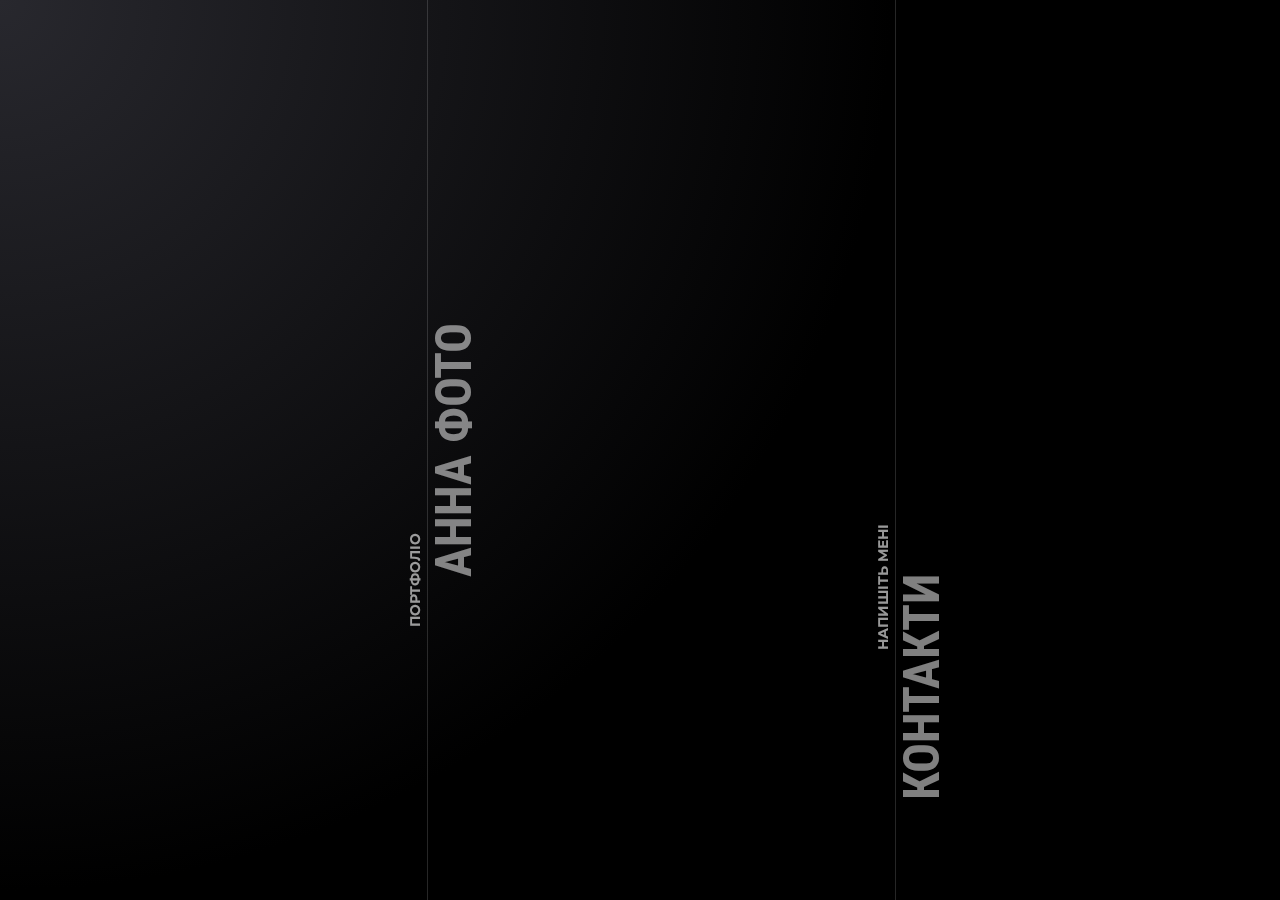
==== index.html @ f344e577 "update name v.1.1" ====
<!DOCTYPE html>
<html lang="ru">
<head>
    <meta charset="UTF-8">
    <meta name="viewport" content="width=device-width, initial-scale=1.0, maximum-scale=1">
    <meta http-equiv="X-UA-Compatible" content="ie=edge">
    <title>Анна фото | Головна</title>

    <!-- CSS -->
    <link href="https://fonts.googleapis.com/css?family=Montserrat%3A500%2C700%7CRoboto+Condensed:700%7CRoboto%3A700&display=swap" rel="stylesheet">
	<link type="text/css" rel="stylesheet" href="css/line-awesome.css">
	<link type="text/css" rel="stylesheet" href="css/style.css">
	<link type="text/css" rel="stylesheet" href="css/responsive.css">

	<!-- Icon -->
	<link rel="icon" href="img/favicon.png" sizes="32x32" />
</head>
<body class="ashade-home-template has-spotlight ashade-smooth-scroll">
    <!-- Header -->
	<header id="ashade-header">
        <div class="ashade-header-inner">
            <div class="ashade-logo-block">
                <a href="index.html" class="ashade-logo is-retina">
                	<img src="img/logo.png" alt="Ashade Logo" width="128" height="110">
                </a>
            </div>
            <div class="ashade-nav-block">
                <nav class="ashade-nav">
                    <ul class="main-menu">
                        <li class="menu-item-has-children">
                            <a href="index.html">Головна</a>
                        </li>
						<li class="menu-item-has-children">
                            <a href="works.html">Портфоліо</a>
                            <!-- <ul class="sub-menu">
                                <li class="menu-item-has-children">
                                    <a href="#">Ribbon</a>
                                    <ul class="sub-menu">
                                        <li><a href="works-ribbon-large.html">Ribbon Large</a></li>
                                        <li><a href="works-ribbon-medium.html">Ribbon Medium</a></li>
                                        <li><a href="works-ribbon-vertical.html">Ribbon Vertical</a></li>
                                    </ul>
                                </li>
                                <li class="menu-item-has-children">
                                    <a href="#">Slider</a>
                                    <ul class="sub-menu">
                                        <li><a href="works-slider-parallax.html">Parallax Slider</a></li>
                                        <li><a href="works-slider-simple.html">Simple Slider</a></li>
                                        <li><a href="works-slider-fade.html">Fade Slider</a></li>
                                    </ul>
                                </li>
                                <li class="menu-item-has-children">
                                    <a href="#">Grid</a>
                                    <ul class="sub-menu">
                                        <li><a href="works-grid-2columns.html">2 Columns</a></li>
                                        <li><a href="works-grid-3columns.html">3 Columns</a></li>
                                        <li><a href="works-grid-4columns.html">4 Columns</a></li>
                                    </ul>
                                </li>
                                <li class="menu-item-has-children">
                                    <a href="#">Masonry</a>
                                    <ul class="sub-menu">
                                        <li><a href="works-masonry-2columns.html">2 Columns</a></li>
                                        <li><a href="works-masonry-3columns.html">3 Columns</a></li>
                                        <li><a href="works-masonry-4columns.html">4 Columns</a></li>
                                    </ul>
                                </li>
                                <li class="menu-item-has-children">
                                    <a href="#">Adjusted</a>
                                    <ul class="sub-menu">
                                        <li><a href="works-adjusted-2columns.html">2 Columns</a></li>
                                        <li><a href="works-adjusted-3columns.html">3 Columns</a></li>
                                        <li><a href="works-adjusted-4columns.html">4 Columns</a></li>
                                    </ul>
                                </li>
                            </ul> -->
                        </li>
						<li class="menu-item-has-children">
                            <a href="#">Печать</a>
                            <!-- <ul class="sub-menu">
                                <li class="menu-item-has-children">
                                    <a href="#">Grid</a>
                                    <ul class="sub-menu">
                                        <li><a href="gallery-grid-2columns.html">2 Columns</a></li>
                                        <li><a href="gallery-grid-3columns.html">3 Columns</a></li>
                                        <li><a href="gallery-grid-4columns.html">4 Columns</a></li>
                                    </ul>
                                </li>
                                <li class="menu-item-has-children">
                                    <a href="#">Masonry</a>
                                    <ul class="sub-menu">
                                        <li><a href="gallery-masonry-2columns.html">2 Columns</a></li>
                                        <li><a href="gallery-masonry-3columns.html">3 Columns</a></li>
                                        <li><a href="gallery-masonry-4columns.html">4 Columns</a></li>
                                    </ul>
                                </li>
                                <li class="menu-item-has-children">
                                    <a href="#">Adjusted</a>
                                    <ul class="sub-menu">
                                        <li><a href="gallery-adjusted-2columns.html">2 Columns</a></li>
                                        <li><a href="gallery-adjusted-3columns.html">3 Columns</a></li>
                                        <li><a href="gallery-adjusted-4columns.html">4 Columns</a></li>
                                    </ul>
                                </li>
                                <li class="menu-item-has-children">
                                    <a href="#">Ribbon</a>
                                    <ul class="sub-menu">
                                        <li><a href="gallery-ribbon-large.html">Ribbon Large</a></li>
                                        <li><a href="gallery-ribbon-medium.html">Ribbon Medium</a></li>
                                        <li><a href="gallery-ribbon-vertical.html">Ribbon Vertical</a></li>
                                    </ul>
                                </li>
                                <li class="menu-item-has-children">
                                    <a href="#">Slider</a>
                                    <ul class="sub-menu">
                                        <li><a href="gallery-slider-parallax.html">Parallax Slider</a></li>
                                        <li><a href="gallery-slider-simple.html">Simple Slider</a></li>
                                        <li><a href="gallery-slider-fade.html">Fade Slider</a></li>
                                    </ul>
                                </li>
                                <li><a href="gallery-justified.html">Justified</a></li>
                                <li><a href="gallery-bricks-1x2.html">Bricks 1x2</a></li>
                                <li><a href="gallery-bricks-2x3.html">Bricks 2x3</a></li>
                            </ul> -->
                        </li>
                        <li class="menu-item-has-children">
                            <a href="about.html">Про мене</a>
                        </li>
                        <li><a href="contacts.html">Контакти</a></li>
                        <li>
							<a href="#" class="ashade-aside-toggler">
								<span class="ashade-aside-toggler__icon01"></span>
								<span class="ashade-aside-toggler__icon02"></span>
								<span class="ashade-aside-toggler__icon03"></span>
							</a>
                        </li>
                    </ul>
                </nav>
            </div>
        </div>
    </header>
    
    <!-- Home Background -->
	<div class="ashade-home-background ashade-page-background is-slider">
		<div class="ashade-kenburns-slider" id="ashade-kenburns01" data-delay="4000" data-zoom="1.2" data-transition="2000">
			<div class="ashade-kenburns-slide" data-src="img/kenburns/01.jpg"></div>
			<div class="ashade-kenburns-slide" data-src="img/kenburns/02.jpg"></div>
			<div class="ashade-kenburns-slide" data-src="img/kenburns/03.jpg"></div>
			<div class="ashade-kenburns-slide" data-src="img/kenburns/04.jpg"></div>
			<div class="ashade-kenburns-slide" data-src="img/kenburns/05.jpg"></div>
			<div class="ashade-kenburns-slide" data-src="img/kenburns/06.jpg"></div>
		</div><!-- .ashade-kenburns-slider -->
	</div>
	
	<!-- Home Links and Titles -->
	<div class="ashade-home-link--works ashade-home-link-wrap">
		<div class="ashade-home-link is-link">
			<span>портфоліо</span>
			<span>Анна Фото</span>
		</div>
	</div><!-- .ashade-home-link-wrap -->
	<div class="ashade-home-link--contacts ashade-home-link-wrap">
		<div class="ashade-home-link is-link">
			<span>Напишіть мені</span>
			<span>Контакти</span>
		</div>
	</div><!-- .ashade-home-link-wrap -->
   
   <!-- Home Title and Back Button -->
    <div class="ashade-page-title-wrap is-inactive ">
        <h1 class="ashade-page-title">&nbsp;</h1>
    </div><!-- .ashade-page-title-wrap -->
    
    <div class="ashade-home-return ashade-back-wrap is-inactive">
        <div class="ashade-back is-home-return">
            <span>Повернутися</span>
            <span>Закрити</span>
        </div>
    </div><!-- .ashade-to-top-wrap -->
    
    <!-- Home Contacts Block -->
    <div id="ashade-home-contacts">
		<div class="ashade-row">
			<div class="ashade-col col-12">
				<p class="ashade-intro">Приємно познайомитися, друже! Мене звати Аня. Якщо у вас є якісь запитання, пропозиції або ви просто хочете забронювати фотосесію, сміливо скористайтеся контактною формою нижче. Давайте разом зробимо щось чудове!</p>
			</div>
		</div><!-- .ashade-row -->
		<div class="ashade-row">
			<div class="ashade-col col-4">
				<div class="ashade-contact-details">
					<h4 class="ashade-contact-details__title">
						<span>Мої контакти</span>
						Напишіть мені
					</h4>
					<ul class="ashade-contact-details__list">
						<!-- <li>
							<i class="ashade-contact-icon la la-map-marker"></i>
							1250 Welton St, Denver, CO 80204
						</li> -->
						<li>
							<i class="ashade-contact-icon la la-phone"></i>
							<a href="tel:+380990357916">+38 (099) 035 - 79 - 16</a>
						</li>
						<li>
							<i class="ashade-contact-icon la la-envelope"></i>
							<a href="mailto:a.shade@example.com">anna@example.com</a>
						</li>
						<li class="ashade-contact-socials">
							<i class="ashade-contact-icon la la-share-alt"></i>
							<a href="facebook.com" target="_blank">Fb</a>
							<a href="vk.com" target="_blank">Vk</a>
							<a href="instagram.com" target="_blank">In</a>
							<a href="500px.com" target="_blank">Px</a>
						</li>
					</ul>
				</div><!-- .ashade-contact-details -->
			</div>
			<div class="ashade-col col-8">
				<form action="mail.html" method="post" class="ashade-contact-form">
					<div class="ashade-row ashade-small-gap">
						<div class="ashade-col col-4">
							<input type="text" id="name" name="name" placeholder="Ваше Ім'я" required>
						</div>
						<div class="ashade-col col-4">
							<input type="email" id="email" name="email" placeholder="Email" required>
						</div>
						<div class="ashade-col col-4">
							<input type="tel" id="phone" name="phone" placeholder="Телефон" required>
						</div>
					</div>
					<textarea name="message" id="message" placeholder="Ваше повідомлення" required></textarea>
					<div class="ashade-contact-form__footer">
						<div class="ashade-contact-form__response"></div>
						<div class="ashade-contact-form__submit">
							<input type="submit" value="Відіслати">
						</div>
					</div>
				</form>
			</div>
		</div>
    </div><!-- #ashade-home-contacts -->
    
    <!-- Home Works Block -->
    <div id="ashade-home-works">
    	<div class="ashade-row">
    		<div class="ashade-col col-12">
	    		<p class="ashade-intro">Фотографія - це моя пристрасть. Через об'єктив світ виглядає інакше, і я хотіла б показати вам цю різницю. Ви можете бачити це в моїх альбомах, які тут представлені.</p>
				<div class="ashade-albums-grid ashade-grid ashade-grid-3cols is-masonry">
					<div class="ashade-album-item ashade-grid-item">
						<div class="ashade-album-item__image">
							<img src="img/albums/masonry/album01.jpg" alt="My Special Day">
						</div>
						<h5>
							<span>Весільні фото</span>
							Наш день
						</h5>
						<a href="gallery.html" class="ashade-album-item__link"></a>
					</div><!-- .ashade-album-item -->
					<div class="ashade-album-item ashade-grid-item">
						<div class="ashade-album-item__image">
							<img src="img/albums/masonry/album03.jpg" alt="Together Forever">
						</div>
						<h5>
							<span>Love Story</span>
							Together Forever
						</h5>
						<a href="gallery.html" class="ashade-album-item__link"></a>
					</div><!-- .ashade-album-item -->
					<div class="ashade-album-item ashade-grid-item">
						<div class="ashade-album-item__image">
							<img src="img/albums/masonry/album05.jpg" alt="Sunset Nature">
						</div>
						<h5>
							<span>Природа</span>
							Захід сонця
						</h5>
						<a href="gallery.html" class="ashade-album-item__link"></a>
					</div><!-- .ashade-album-item -->
					<div class="ashade-album-item ashade-grid-item">
						<div class="ashade-album-item__image">
							<img src="img/albums/masonry/album04.jpg" alt="Girl on Farm">
						</div>
						<h5>
							<span>Персональна фотосесія</span>
							Girl on Farm
						</h5>
						<a href="gallery.html" class="ashade-album-item__link"></a>
					</div><!-- .ashade-album-item -->
					<div class="ashade-album-item ashade-grid-item">
						<div class="ashade-album-item__image">
							<img src="img/albums/masonry/album06.jpg" alt="City Tour">
						</div>
						<h5>
							<span>Подорожі</span>
							City Tour
						</h5>
						<a href="gallery.html" class="ashade-album-item__link"></a>
					</div><!-- .ashade-album-item -->
					
					
					<div class="ashade-album-item ashade-grid-item">
						<div class="ashade-album-item__image">
							<img src="img/albums/masonry/album10.jpg" alt="True Love">
						</div>
						<h5>
							<span>Love Story</span>
							True Love
						</h5>
						<a href="gallery.html" class="ashade-album-item__link"></a>
					</div><!-- .ashade-album-item -->
					
				</div><!-- .ashade-albums-grid -->
			</div><!-- .ashade-col -->
		</div><!-- .ashade-row -->
    </div><!-- #ashade-home-works -->
    
    <!-- Footer -->
	<footer id="ashade-footer">
		<div class="ashade-footer-inner">
			<div class="ashade-footer__socials">
				<ul class="ashade-socials">
					<li><a href="#">Fb</a></li>
					<li><a href="#">Vk</a></li>
					<li><a href="#">In</a></li>
					<li><a href="#">Yt</a></li>
				</ul>
			</div>
			<div class="ashade-footer__copyright">
				Copyright &copy; 2020. All Rights Reserved.
			</div>
		</div>
	</footer>

    <!-- Aside Bar -->
    <aside id="ashade-aside">
       	<a href="#" class="ashade-aside-close">Закрити</a>
        <div class="ashade-aside-inner">
        	<div class="ashade-aside-content">
				<div class="ashade-widget ashade-widget--about">
					<div class="ashade-widget--about__head">
						<img src="img/general/owner-avatar.jpg" alt="Andrew Shade">
						<h5>
                            
							<span>Анна</span>                            
                            <span>Богдановська</span>
                            Фотограф
						</h5>
					</div>
					<p>Приємно познайомитися, Друже! Мене звуть Анна Богдановська Фотографія - це моя пристрасть. Через об'єктив світ виглядає інакше, і я хотіла б показати вам цю різницю</p>
					<p class="align-right">
						<a href="about.html" class="ashade-learn-more">Більше</a>
					</p>
				</div><!-- .ashade-widget -->
       			
				<div class="ashade-widget ashade-widget--contacts">
					<h5 class="ashade-widget-title">
						Мої контакти						
					</h5>
					<ul class="ashade-contact-details__list">
						<li>
							<i class="ashade-contact-icon la la-phone"></i>
							<a href="tel:+380990357916">+38 (099) 035 - 79 - 16</a>
						</li>
						<li>
							<i class="ashade-contact-icon la la-envelope"></i>
							<a href="mailto:anna@example.com">anna@example.com</a>
						</li>
						<li class="ashade-contact-socials">
							<i class="ashade-contact-icon la la-share-alt"></i>
							<a href="facebook.com" target="_blank">Fb</a>
							<a href="vk.com" target="_blank">Vk</a>
							<a href="instagram.com" target="_blank">In</a>
							<a href="500px.com" target="_blank">Px</a>
						</li>
					</ul>
					<p class="align-right">
						<a href="contacts.html" class="ashade-learn-more">Зв'язатися</a>
					</p>
				</div><!-- .ashade-widget -->
       			
        	</div><!-- .ashade-aside-content -->
        </div><!-- .ashade-aside-inner -->
    </aside>

    <!-- UI Elements -->
    <div class="ashade-home-block-overlay"></div>
    <div class="ashade-menu-overlay"></div>
    <div class="ashade-aside-overlay"></div>
    <div class="ashade-cursor is-inactive">
    	<span class="ashade-cursor-circle"></span>
    	<span class="ashade-cursor-slider"></span>
    	<span class="ashade-cursor-close ashade-cursor-label">Закрити</span>
    	<span class="ashade-cursor-zoom ashade-cursor-label">Zoom</span>
    </div>

    <!-- SCRIPTS -->
    <script src="js/jquery.min.js"></script>
    <script src="js/gsap.min.js"></script>
    <script src="js/masonry.min.js"></script>
    <script src="js/core.js"></script>
</body>
</html>
---- css/line-awesome.css ----
/*!
 
 */

 @font-face {
    font-family: "LineAwesome";
    src: url("../fonts/line-awesome.eot?v=1.1.");
    src: url("../fonts/line-awesome.eot??v=1.1.#iefix") format("embedded-opentype"),
         url("../fonts/line-awesome.woff2?v=1.1.") format("woff2"),
         url("../fonts/line-awesome.woff?v=1.1.") format("woff"),
         url("../fonts/line-awesome.ttf?v=1.1.") format("truetype"),
         url("../fonts/line-awesome.svg?v=1.1.#fa") format("svg");
    font-weight: normal;
    font-style: normal;
  }
  
  @media screen and (-webkit-min-device-pixel-ratio:0) {
    @font-face {
      font-family: "LineAwesome";
      src: url("../fonts/line-awesome.svg?v=1.1.#fa") format("svg");
    }
  }
  
  /* Thanks to http://fontawesome.io @fontawesome and @davegandy */
  .la {
      display: inline-block;
      font: normal normal normal 16px/1 "LineAwesome";
      font-size: inherit;
      text-decoration: inherit;
      text-rendering: optimizeLegibility;
      text-transform: none;
      -moz-osx-font-smoothing: grayscale;
      -webkit-font-smoothing: antialiased;
      font-smoothing: antialiased;
  }
  /* makes the font 33% larger relative to the icon container */
  .la-lg {
      font-size: 1.33333333em;
      line-height: 0.75em;
      vertical-align: -15%;
  }
  .la-2x {
      font-size: 2em;
  }
  .la-3x {
      font-size: 3em;
  }
  .la-4x {
      font-size: 4em;
  }
  .la-5x {
      font-size: 5em;
  }
  .la-fw {
      width: 1.28571429em;
      text-align: center;
  }
  .la-ul {
      padding-left: 0;
      margin-left: 2.14285714em;
      list-style-type: none;
  }
  .la-ul > li {
      position: relative;
  }
  .la-li {
      position: absolute;
      left: -2.14285714em;
      width: 2.14285714em;
      top: 0.14285714em;
      text-align: center;
  }
  .la-li.la-lg {
      left: -1.85714286em;
  }
  .la-border {
      padding: .2em .25em .15em;
      border: solid 0.08em #eeeeee;
      border-radius: .1em;
  }
  .pull-right {
      float: right;
  }
  .pull-left {
      float: left;
  }
  .li.pull-left {
      margin-right: .3em;
  }
  .li.pull-right {
      margin-left: .3em;
  }
  .la-spin {
      -webkit-animation: fa-spin 2s infinite linear;
      animation: fa-spin 2s infinite linear;
  }
  @-webkit-keyframes fa-spin {
      0% {
          -webkit-transform: rotate(0deg);
          transform: rotate(0deg);
      }
      100% {
          -webkit-transform: rotate(359deg);
          transform: rotate(359deg);
      }
  }
  @keyframes fa-spin {
      0% {
          -webkit-transform: rotate(0deg);
          transform: rotate(0deg);
      }
      100% {
          -webkit-transform: rotate(359deg);
          transform: rotate(359deg);
      }
  }
  .la-rotate-90 {
      filter: progid:DXImageTransform.Microsoft.BasicImage(rotation=1);
      -webkit-transform: rotate(90deg);
      -ms-transform: rotate(90deg);
      transform: rotate(90deg);
  }
  .la-rotate-180 {
      filter: progid:DXImageTransform.Microsoft.BasicImage(rotation=2);
      -webkit-transform: rotate(180deg);
      -ms-transform: rotate(180deg);
      transform: rotate(180deg);
  }
  .la-rotate-270 {
      filter: progid:DXImageTransform.Microsoft.BasicImage(rotation=3);
      -webkit-transform: rotate(270deg);
      -ms-transform: rotate(270deg);
      transform: rotate(270deg);
  }
  .la-flip-horizontal {
      filter: progid:DXImageTransform.Microsoft.BasicImage(rotation=0, mirror=1);
      -webkit-transform: scale(-1, 1);
      -ms-transform: scale(-1, 1);
      transform: scale(-1, 1);
  }
  .la-flip-vertical {
      filter: progid:DXImageTransform.Microsoft.BasicImage(rotation=2, mirror=1);
      -webkit-transform: scale(1, -1);
      -ms-transform: scale(1, -1);
      transform: scale(1, -1);
  }
  :root .la-rotate-90,
  :root .la-rotate-180,
  :root .la-rotate-270,
  :root .la-flip-horizontal,
  :root .la-flip-vertical {
      filter: none;
  }
  .la-stack {
      position: relative;
      display: inline-block;
      width: 2em;
      height: 2em;
      line-height: 2em;
      vertical-align: middle;
  }
  .la-stack-1x,
  .la-stack-2x {
      position: absolute;
      left: 0;
      width: 100%;
      text-align: center;
  }
  .la-stack-1x {
      line-height: inherit;
  }
  .la-stack-2x {
      font-size: 2em;
  }
  .la-inverse {
      color: #ffffff;
  }
  /* Thanks to http://fontawesome.io @fontawesome and @davegandy */
  
  .la-500px:before { content: "\f100"; }
  .la-adjust:before { content: "\f101"; }
  .la-adn:before { content: "\f102"; }
  .la-align-center:before { content: "\f103"; }
  .la-align-justify:before { content: "\f104"; }
  .la-align-left:before { content: "\f105"; }
  .la-align-right:before { content: "\f106"; }
  .la-amazon:before { content: "\f107"; }
  .la-ambulance:before { content: "\f108"; }
  .la-anchor:before { content: "\f109"; }
  .la-android:before { content: "\f10a"; }
  .la-angellist:before { content: "\f10b"; }
  .la-angle-double-down:before { content: "\f10c"; }
  .la-angle-double-left:before { content: "\f10d"; }
  .la-angle-double-right:before { content: "\f10e"; }
  .la-angle-double-up:before { content: "\f10f"; }
  .la-angle-down:before { content: "\f110"; }
  .la-angle-left:before { content: "\f111"; }
  .la-angle-right:before { content: "\f112"; }
  .la-angle-up:before { content: "\f113"; }
  .la-apple:before { content: "\f114"; }
  .la-archive:before { content: "\f115"; }
  .la-area-chart:before { content: "\f116"; }
  .la-arrow-circle-down:before { content: "\f117"; }
  .la-arrow-circle-left:before { content: "\f118"; }
  .la-arrow-circle-o-down:before { content: "\f119"; }
  .la-arrow-circle-o-left:before { content: "\f11a"; }
  .la-arrow-circle-o-right:before { content: "\f11b"; }
  .la-arrow-circle-o-up:before { content: "\f11c"; }
  .la-arrow-circle-right:before { content: "\f11d"; }
  .la-arrow-circle-up:before { content: "\f11e"; }
  .la-arrow-down:before { content: "\f11f"; }
  .la-arrow-left:before { content: "\f120"; }
  .la-arrow-right:before { content: "\f121"; }
  .la-arrow-up:before { content: "\f122"; }
  .la-arrows:before { content: "\f123"; }
  .la-arrows-alt:before { content: "\f124"; }
  .la-arrows-h:before { content: "\f125"; }
  .la-arrows-v:before { content: "\f126"; }
  .la-asterisk:before { content: "\f127"; }
  .la-at:before { content: "\f128"; }
  .la-automobile:before { content: "\f129"; }
  .la-backward:before { content: "\f12a"; }
  .la-balance-scale:before { content: "\f12b"; }
  .la-ban:before { content: "\f12c"; }
  .la-bank:before { content: "\f12d"; }
  .la-bar-chart:before { content: "\f12e"; }
  .la-bar-chart-o:before { content: "\f12f"; }
  .la-barcode:before { content: "\f130"; }
  .la-bars:before { content: "\f131"; }
  .la-battery-0:before { content: "\f132"; }
  .la-battery-1:before { content: "\f133"; }
  .la-battery-2:before { content: "\f134"; }
  .la-battery-3:before { content: "\f135"; }
  .la-battery-4:before { content: "\f136"; }
  .la-battery-empty:before { content: "\f137"; }
  .la-battery-full:before { content: "\f138"; }
  .la-battery-half:before { content: "\f139"; }
  .la-battery-quarter:before { content: "\f13a"; }
  .la-battery-three-quarters:before { content: "\f13b"; }
  .la-bed:before { content: "\f13c"; }
  .la-beer:before { content: "\f13d"; }
  .la-behance:before { content: "\f13e"; }
  .la-behance-square:before { content: "\f13f"; }
  .la-bell:before { content: "\f140"; }
  .la-bell-o:before { content: "\f141"; }
  .la-bell-slash:before { content: "\f142"; }
  .la-bell-slash-o:before { content: "\f143"; }
  .la-bicycle:before { content: "\f144"; }
  .la-binoculars:before { content: "\f145"; }
  .la-birthday-cake:before { content: "\f146"; }
  .la-bitbucket:before { content: "\f147"; }
  .la-bitbucket-square:before { content: "\f148"; }
  .la-bitcoin:before { content: "\f149"; }
  .la-black-tie:before { content: "\f14a"; }
  .la-bold:before { content: "\f14b"; }
  .la-bolt:before { content: "\f14c"; }
  .la-bomb:before { content: "\f14d"; }
  .la-book:before { content: "\f14e"; }
  .la-bookmark:before { content: "\f14f"; }
  .la-bookmark-o:before { content: "\f150"; }
  .la-briefcase:before { content: "\f151"; }
  .la-btc:before { content: "\f152"; }
  .la-bug:before { content: "\f153"; }
  .la-building:before { content: "\f154"; }
  .la-building-o:before { content: "\f155"; }
  .la-bullhorn:before { content: "\f156"; }
  .la-bullseye:before { content: "\f157"; }
  .la-bus:before { content: "\f158"; }
  .la-buysellads:before { content: "\f159"; }
  .la-cab:before { content: "\f15a"; }
  .la-calculator:before { content: "\f15b"; }
  .la-calendar:before { content: "\f15c"; }
  .la-calendar-check-o:before { content: "\f15d"; }
  .la-calendar-minus-o:before { content: "\f15e"; }
  .la-calendar-o:before { content: "\f15f"; }
  .la-calendar-plus-o:before { content: "\f160"; }
  .la-calendar-times-o:before { content: "\f161"; }
  .la-camera:before { content: "\f162"; }
  .la-camera-retro:before { content: "\f163"; }
  .la-car:before { content: "\f164"; }
  .la-caret-down:before { content: "\f165"; }
  .la-caret-left:before { content: "\f166"; }
  .la-caret-right:before { content: "\f167"; }
  .la-caret-square-o-down:before, .la-toggle-down:before { content: "\f168"; }
  .la-caret-square-o-left:before, .la-toggle-left:before { content: "\f169"; }
  .la-caret-square-o-right:before, .la-toggle-right:before { content: "\f16a"; }
  .la-caret-square-o-up:before, .la-toggle-up:before { content: "\f16b"; }
  .la-caret-up:before { content: "\f16c"; }
  .la-cart-arrow-down:before { content: "\f16d"; }
  .la-cart-plus:before { content: "\f16e"; }
  .la-cc:before { content: "\f16f"; }
  .la-cc-amex:before { content: "\f170"; }
  .la-cc-diners-club:before { content: "\f171"; }
  .la-cc-discover:before { content: "\f172"; }
  .la-cc-jcb:before { content: "\f173"; }
  .la-cc-mastercard:before { content: "\f174"; }
  .la-cc-paypal:before { content: "\f175"; }
  .la-cc-stripe:before { content: "\f176"; }
  .la-cc-visa:before { content: "\f177"; }
  .la-certificate:before { content: "\f178"; }
  .la-chain:before { content: "\f179"; }
  .la-chain-broken:before { content: "\f17a"; }
  .la-check:before { content: "\f17b"; }
  .la-check-circle:before { content: "\f17c"; }
  .la-check-circle-o:before { content: "\f17d"; }
  .la-check-square:before { content: "\f17e"; }
  .la-check-square-o:before { content: "\f17f"; }
  .la-chevron-circle-down:before { content: "\f180"; }
  .la-chevron-circle-left:before { content: "\f181"; }
  .la-chevron-circle-right:before { content: "\f182"; }
  .la-chevron-circle-up:before { content: "\f183"; }
  .la-chevron-down:before { content: "\f184"; }
  .la-chevron-left:before { content: "\f185"; }
  .la-chevron-right:before { content: "\f186"; }
  .la-chevron-up:before { content: "\f187"; }
  .la-child:before { content: "\f188"; }
  .la-chrome:before { content: "\f189"; }
  .la-circle:before { content: "\f18a"; }
  .la-circle-o:before { content: "\f18b"; }
  .la-circle-o-notch:before { content: "\f18c"; }
  .la-circle-thin:before { content: "\f18d"; }
  .la-clipboard:before { content: "\f18e"; }
  .la-clock-o:before { content: "\f18f"; }
  .la-clone:before { content: "\f190"; }
  .la-close:before { content: "\f191"; }
  .la-cloud:before { content: "\f192"; }
  .la-cloud-download:before { content: "\f193"; }
  .la-cloud-upload:before { content: "\f194"; }
  .la-cny:before { content: "\f195"; }
  .la-code:before { content: "\f196"; }
  .la-code-fork:before { content: "\f197"; }
  .la-codepen:before { content: "\f198"; }
  .la-coffee:before { content: "\f199"; }
  .la-cog:before { content: "\f19a"; }
  .la-cogs:before { content: "\f19b"; }
  .la-columns:before { content: "\f19c"; }
  .la-comment:before { content: "\f19d"; }
  .la-comment-o:before { content: "\f19e"; }
  .la-commenting:before { content: "\f19f"; }
  .la-commenting-o:before { content: "\f1a0"; }
  .la-comments:before { content: "\f1a1"; }
  .la-comments-o:before { content: "\f1a2"; }
  .la-compass:before { content: "\f1a3"; }
  .la-compress:before { content: "\f1a4"; }
  .la-connectdevelop:before { content: "\f1a5"; }
  .la-contao:before { content: "\f1a6"; }
  .la-copy:before { content: "\f1a7"; }
  .la-copyright:before { content: "\f1a8"; }
  .la-creative-commons:before { content: "\f1a9"; }
  .la-credit-card:before { content: "\f1aa"; }
  .la-crop:before { content: "\f1ab"; }
  .la-crosshairs:before { content: "\f1ac"; }
  .la-css3:before { content: "\f1ad"; }
  .la-cube:before { content: "\f1ae"; }
  .la-cubes:before { content: "\f1af"; }
  .la-cut:before { content: "\f1b0"; }
  .la-cutlery:before { content: "\f1b1"; }
  .la-dashboard:before { content: "\f1b2"; }
  .la-dashcube:before { content: "\f1b3"; }
  .la-database:before { content: "\f1b4"; }
  .la-dedent:before { content: "\f1b5"; }
  .la-delicious:before { content: "\f1b6"; }
  .la-desktop:before { content: "\f1b7"; }
  .la-deviantart:before { content: "\f1b8"; }
  .la-diamond:before { content: "\f1b9"; }
  .la-digg:before { content: "\f1ba"; }
  .la-dollar:before { content: "\f1bb"; }
  .la-dot-circle-o:before { content: "\f1bc"; }
  .la-download:before { content: "\f1bd"; }
  .la-dribbble:before { content: "\f1be"; }
  .la-dropbox:before { content: "\f1bf"; }
  .la-drupal:before { content: "\f1c0"; }
  .la-edit:before { content: "\f1c1"; }
  .la-eject:before { content: "\f1c2"; }
  .la-ellipsis-h:before { content: "\f1c3"; }
  .la-ellipsis-v:before { content: "\f1c4"; }
  .la-empire:before, .la-ge:before { content: "\f1c5"; }
  .la-envelope:before { content: "\f1c6"; }
  .la-envelope-o:before { content: "\f1c7"; }
  .la-envelope-square:before { content: "\f1c8"; }
  .la-eraser:before { content: "\f1c9"; }
  .la-eur:before { content: "\f1ca"; }
  .la-euro:before { content: "\f1cb"; }
  .la-exchange:before { content: "\f1cc"; }
  .la-exclamation:before { content: "\f1cd"; }
  .la-exclamation-circle:before { content: "\f1ce"; }
  .la-exclamation-triangle:before { content: "\f1cf"; }
  .la-expand:before { content: "\f1d0"; }
  .la-expeditedssl:before { content: "\f1d1"; }
  .la-external-link:before { content: "\f1d2"; }
  .la-external-link-square:before { content: "\f1d3"; }
  .la-eye:before { content: "\f1d4"; }
  .la-eye-slash:before { content: "\f1d5"; }
  .la-eyedropper:before { content: "\f1d6"; }
  .la-facebook:before, .la-facebook-f:before { content: "\f1d7"; }
  .la-facebook-official:before { content: "\f1d8"; }
  .la-facebook-square:before { content: "\f1d9"; }
  .la-fast-backward:before { content: "\f1da"; }
  .la-fast-forward:before { content: "\f1db"; }
  .la-fax:before { content: "\f1dc"; }
  .la-female:before { content: "\f1dd"; }
  .la-fighter-jet:before { content: "\f1de"; }
  .la-file:before { content: "\f1df"; }
  .la-file-archive-o:before { content: "\f1e0"; }
  .la-file-audio-o:before { content: "\f1e1"; }
  .la-file-code-o:before { content: "\f1e2"; }
  .la-file-excel-o:before { content: "\f1e3"; }
  .la-file-image-o:before { content: "\f1e4"; }
  .la-file-movie-o:before { content: "\f1e5"; }
  .la-file-o:before { content: "\f1e6"; }
  .la-file-pdf-o:before { content: "\f1e7"; }
  .la-file-photo-o:before { content: "\f1e8"; }
  .la-file-picture-o:before { content: "\f1e9"; }
  .la-file-powerpoint-o:before { content: "\f1ea"; }
  .la-file-sound-o:before { content: "\f1eb"; }
  .la-file-text:before { content: "\f1ec"; }
  .la-file-text-o:before { content: "\f1ed"; }
  .la-file-video-o:before { content: "\f1ee"; }
  .la-file-word-o:before { content: "\f1ef"; }
  .la-file-zip-o:before { content: "\f1f0"; }
  .la-files-o:before { content: "\f1f1"; }
  .la-film:before { content: "\f1f2"; }
  .la-filter:before { content: "\f1f3"; }
  .la-fire:before { content: "\f1f4"; }
  .la-fire-extinguisher:before { content: "\f1f5"; }
  .la-firefox:before { content: "\f1f6"; }
  .la-flag:before { content: "\f1f7"; }
  .la-flag-checkered:before { content: "\f1f8"; }
  .la-flag-o:before { content: "\f1f9"; }
  .la-flash:before { content: "\f1fa"; }
  .la-flask:before { content: "\f1fb"; }
  .la-flickr:before { content: "\f1fc"; }
  .la-floppy-o:before { content: "\f1fd"; }
  .la-folder:before { content: "\f1fe"; }
  .la-folder-o:before { content: "\f1ff"; }
  .la-folder-open:before { content: "\f200"; }
  .la-folder-open-o:before { content: "\f201"; }
  .la-font:before { content: "\f202"; }
  .la-fonticons:before { content: "\f203"; }
  .la-forumbee:before { content: "\f204"; }
  .la-forward:before { content: "\f205"; }
  .la-foursquare:before { content: "\f206"; }
  .la-frown-o:before { content: "\f207"; }
  .la-futbol-o:before, .la-soccer-ball-o:before { content: "\f208"; }
  .la-gamepad:before { content: "\f209"; }
  .la-gavel:before { content: "\f20a"; }
  .la-gbp:before { content: "\f20b"; }
  .la-gear:before { content: "\f20c"; }
  .la-gears:before { content: "\f20d"; }
  .la-genderless:before { content: "\f20e"; }
  .la-get-pocket:before { content: "\f20f"; }
  .la-gg:before { content: "\f210"; }
  .la-gg-circle:before { content: "\f211"; }
  .la-gift:before { content: "\f212"; }
  .la-git:before { content: "\f213"; }
  .la-git-square:before { content: "\f214"; }
  .la-github:before { content: "\f215"; }
  .la-github-alt:before { content: "\f216"; }
  .la-github-square:before { content: "\f217"; }
  .la-glass:before { content: "\f218"; }
  .la-globe:before { content: "\f219"; }
  .la-google:before { content: "\f21a"; }
  .la-google-plus:before { content: "\f21b"; }
  .la-google-plus-square:before { content: "\f21c"; }
  .la-google-wallet:before { content: "\f21d"; }
  .la-graduation-cap:before { content: "\f21e"; }
  .la-gratipay:before, .la-gittip:before { content: "\f21f"; }
  .la-group:before { content: "\f220"; }
  .la-h-square:before { content: "\f221"; }
  .la-hacker-news:before { content: "\f222"; }
  .la-hand-grab-o:before { content: "\f223"; }
  .la-hand-lizard-o:before { content: "\f224"; }
  .la-hand-o-down:before { content: "\f225"; }
  .la-hand-o-left:before { content: "\f226"; }
  .la-hand-o-right:before { content: "\f227"; }
  .la-hand-o-up:before { content: "\f228"; }
  .la-hand-paper-o:before { content: "\f229"; }
  .la-hand-peace-o:before { content: "\f22a"; }
  .la-hand-pointer-o:before { content: "\f22b"; }
  .la-hand-rock-o:before { content: "\f22c"; }
  .la-hand-scissors-o:before { content: "\f22d"; }
  .la-hand-spock-o:before { content: "\f22e"; }
  .la-hand-stop-o:before { content: "\f22f"; }
  .la-hdd-o:before { content: "\f230"; }
  .la-header:before { content: "\f231"; }
  .la-headphones:before { content: "\f232"; }
  .la-heart:before { content: "\f233"; }
  .la-heart-o:before { content: "\f234"; }
  .la-heartbeat:before { content: "\f235"; }
  .la-history:before { content: "\f236"; }
  .la-home:before { content: "\f237"; }
  .la-hospital-o:before { content: "\f238"; }
  .la-hotel:before { content: "\f239"; }
  .la-hourglass:before { content: "\f23a"; }
  .la-hourglass-1:before { content: "\f23b"; }
  .la-hourglass-2:before { content: "\f23c"; }
  .la-hourglass-3:before { content: "\f23d"; }
  .la-hourglass-end:before { content: "\f23e"; }
  .la-hourglass-half:before { content: "\f23f"; }
  .la-hourglass-o:before { content: "\f240"; }
  .la-hourglass-start:before { content: "\f241"; }
  .la-houzz:before { content: "\f242"; }
  .la-html5:before { content: "\f243"; }
  .la-i-cursor:before { content: "\f244"; }
  .la-ils:before { content: "\f245"; }
  .la-image:before { content: "\f246"; }
  .la-inbox:before { content: "\f247"; }
  .la-indent:before { content: "\f248"; }
  .la-industry:before { content: "\f249"; }
  .la-info:before { content: "\f24a"; }
  .la-info-circle:before { content: "\f24b"; }
  .la-inr:before { content: "\f24c"; }
  .la-instagram:before { content: "\f24d"; }
  .la-institution:before { content: "\f24e"; }
  .la-internet-explorer:before { content: "\f24f"; }
  .la-ioxhost:before { content: "\f250"; }
  .la-italic:before { content: "\f251"; }
  .la-joomla:before { content: "\f252"; }
  .la-jpy:before { content: "\f253"; }
  .la-jsfiddle:before { content: "\f254"; }
  .la-key:before { content: "\f255"; }
  .la-keyboard-o:before { content: "\f256"; }
  .la-krw:before { content: "\f257"; }
  .la-language:before { content: "\f258"; }
  .la-laptop:before { content: "\f259"; }
  .la-lastfm:before { content: "\f25a"; }
  .la-lastfm-square:before { content: "\f25b"; }
  .la-leaf:before { content: "\f25c"; }
  .la-leanpub:before { content: "\f25d"; }
  .la-legal:before { content: "\f25e"; }
  .la-lemon-o:before { content: "\f25f"; }
  .la-level-down:before { content: "\f260"; }
  .la-level-up:before { content: "\f261"; }
  .la-life-bouy:before { content: "\f262"; }
  .la-life-buoy:before { content: "\f263"; }
  .la-life-ring:before, .la-support:before { content: "\f264"; }
  .la-life-saver:before { content: "\f265"; }
  .la-lightbulb-o:before { content: "\f266"; }
  .la-line-chart:before { content: "\f267"; }
  .la-link:before { content: "\f268"; }
  .la-linkedin:before { content: "\f269"; }
  .la-linkedin-square:before { content: "\f26a"; }
  .la-linux:before { content: "\f26b"; }
  .la-list:before { content: "\f26c"; }
  .la-list-alt:before { content: "\f26d"; }
  .la-list-ol:before { content: "\f26e"; }
  .la-list-ul:before { content: "\f26f"; }
  .la-location-arrow:before { content: "\f270"; }
  .la-lock:before { content: "\f271"; }
  .la-long-arrow-down:before { content: "\f272"; }
  .la-long-arrow-left:before { content: "\f273"; }
  .la-long-arrow-right:before { content: "\f274"; }
  .la-long-arrow-up:before { content: "\f275"; }
  .la-magic:before { content: "\f276"; }
  .la-magnet:before { content: "\f277"; }
  .la-mail-forward:before { content: "\f278"; }
  .la-mail-reply:before { content: "\f279"; }
  .la-mail-reply-all:before { content: "\f27a"; }
  .la-male:before { content: "\f27b"; }
  .la-map:before { content: "\f27c"; }
  .la-map-marker:before { content: "\f27d"; }
  .la-map-o:before { content: "\f27e"; }
  .la-map-pin:before { content: "\f27f"; }
  .la-map-signs:before { content: "\f280"; }
  .la-mars:before { content: "\f281"; }
  .la-mars-double:before { content: "\f282"; }
  .la-mars-stroke:before { content: "\f283"; }
  .la-mars-stroke-h:before { content: "\f284"; }
  .la-mars-stroke-v:before { content: "\f285"; }
  .la-maxcdn:before { content: "\f286"; }
  .la-meanpath:before { content: "\f287"; }
  .la-medium:before { content: "\f288"; }
  .la-medkit:before { content: "\f289"; }
  .la-meh-o:before { content: "\f28a"; }
  .la-mercury:before { content: "\f28b"; }
  .la-microphone:before { content: "\f28c"; }
  .la-microphone-slash:before { content: "\f28d"; }
  .la-minus:before { content: "\f28e"; }
  .la-minus-circle:before { content: "\f28f"; }
  .la-minus-square:before { content: "\f290"; }
  .la-minus-square-o:before { content: "\f291"; }
  .la-mobile:before { content: "\f292"; }
  .la-mobile-phone:before { content: "\f293"; }
  .la-money:before { content: "\f294"; }
  .la-moon-o:before { content: "\f295"; }
  .la-mortar-board:before { content: "\f296"; }
  .la-motorcycle:before { content: "\f297"; }
  .la-mouse-pointer:before { content: "\f298"; }
  .la-music:before { content: "\f299"; }
  .la-navicon:before { content: "\f29a"; }
  .la-neuter:before { content: "\f29b"; }
  .la-newspaper-o:before { content: "\f29c"; }
  .la-object-group:before { content: "\f29d"; }
  .la-object-ungroup:before { content: "\f29e"; }
  .la-odnoklassniki:before { content: "\f29f"; }
  .la-odnoklassniki-square:before { content: "\f2a0"; }
  .la-opencart:before { content: "\f2a1"; }
  .la-openid:before { content: "\f2a2"; }
  .la-opera:before { content: "\f2a3"; }
  .la-optin-monster:before { content: "\f2a4"; }
  .la-outdent:before { content: "\f2a5"; }
  .la-pagelines:before { content: "\f2a6"; }
  .la-paint-brush:before { content: "\f2a7"; }
  .la-paper-plane:before, .la-send:before { content: "\f2a8"; }
  .la-paper-plane-o:before, .la-send-o:before { content: "\f2a9"; }
  .la-paperclip:before { content: "\f2aa"; }
  .la-paragraph:before { content: "\f2ab"; }
  .la-paste:before { content: "\f2ac"; }
  .la-pause:before { content: "\f2ad"; }
  .la-paw:before { content: "\f2ae"; }
  .la-paypal:before { content: "\f2af"; }
  .la-pencil:before { content: "\f2b0"; }
  .la-pencil-square:before { content: "\f2b1"; }
  .la-pencil-square-o:before { content: "\f2b2"; }
  .la-phone:before { content: "\f2b3"; }
  .la-phone-square:before { content: "\f2b4"; }
  .la-photo:before { content: "\f2b5"; }
  .la-picture-o:before { content: "\f2b6"; }
  .la-pie-chart:before { content: "\f2b7"; }
  .la-pied-piper:before { content: "\f2b8"; }
  .la-pied-piper-alt:before { content: "\f2b9"; }
  .la-pinterest:before { content: "\f2ba"; }
  .la-pinterest-p:before { content: "\f2bb"; }
  .la-pinterest-square:before { content: "\f2bc"; }
  .la-plane:before { content: "\f2bd"; }
  .la-play:before { content: "\f2be"; }
  .la-play-circle:before { content: "\f2bf"; }
  .la-play-circle-o:before { content: "\f2c0"; }
  .la-plug:before { content: "\f2c1"; }
  .la-plus:before { content: "\f2c2"; }
  .la-plus-circle:before { content: "\f2c3"; }
  .la-plus-square:before { content: "\f2c4"; }
  .la-plus-square-o:before { content: "\f2c5"; }
  .la-power-off:before { content: "\f2c6"; }
  .la-print:before { content: "\f2c7"; }
  .la-puzzle-piece:before { content: "\f2c8"; }
  .la-qq:before { content: "\f2c9"; }
  .la-qrcode:before { content: "\f2ca"; }
  .la-question:before { content: "\f2cb"; }
  .la-question-circle:before { content: "\f2cc"; }
  .la-quote-left:before { content: "\f2cd"; }
  .la-quote-right:before { content: "\f2ce"; }
  .la-ra:before { content: "\f2cf"; }
  .la-random:before { content: "\f2d0"; }
  .la-rebel:before { content: "\f2d1"; }
  .la-recycle:before { content: "\f2d2"; }
  .la-reddit:before { content: "\f2d3"; }
  .la-reddit-square:before { content: "\f2d4"; }
  .la-refresh:before { content: "\f2d5"; }
  .la-registered:before { content: "\f2d6"; }
  .la-renren:before { content: "\f2d7"; }
  .la-reorder:before { content: "\f2d8"; }
  .la-repeat:before { content: "\f2d9"; }
  .la-reply:before { content: "\f2da"; }
  .la-reply-all:before { content: "\f2db"; }
  .la-retweet:before { content: "\f2dc"; }
  .la-rmb:before { content: "\f2dd"; }
  .la-road:before { content: "\f2de"; }
  .la-rocket:before { content: "\f2df"; }
  .la-rotate-left:before { content: "\f2e0"; }
  .la-rotate-right:before { content: "\f2e1"; }
  .la-rouble:before { content: "\f2e2"; }
  .la-rss:before, .la-feed:before { content: "\f2e3"; }
  .la-rss-square:before { content: "\f2e4"; }
  .la-rub:before { content: "\f2e5"; }
  .la-ruble:before { content: "\f2e6"; }
  .la-rupee:before { content: "\f2e7"; }
  .la-safari:before { content: "\f2e8"; }
  .la-save:before { content: "\f2e9"; }
  .la-scissors:before { content: "\f2ea"; }
  .la-search:before { content: "\f2eb"; }
  .la-search-minus:before { content: "\f2ec"; }
  .la-search-plus:before { content: "\f2ed"; }
  .la-sellsy:before { content: "\f2ee"; }
  .la-server:before { content: "\f2ef"; }
  .la-share:before { content: "\f2f0"; }
  .la-share-alt:before { content: "\f2f1"; }
  .la-share-alt-square:before { content: "\f2f2"; }
  .la-share-square:before { content: "\f2f3"; }
  .la-share-square-o:before { content: "\f2f4"; }
  .la-shekel:before { content: "\f2f5"; }
  .la-sheqel:before { content: "\f2f6"; }
  .la-shield:before { content: "\f2f7"; }
  .la-ship:before { content: "\f2f8"; }
  .la-shirtsinbulk:before { content: "\f2f9"; }
  .la-shopping-cart:before { content: "\f2fa"; }
  .la-sign-in:before { content: "\f2fb"; }
  .la-sign-out:before { content: "\f2fc"; }
  .la-signal:before { content: "\f2fd"; }
  .la-simplybuilt:before { content: "\f2fe"; }
  .la-sitemap:before { content: "\f2ff"; }
  .la-skyatlas:before { content: "\f300"; }
  .la-skype:before { content: "\f301"; }
  .la-slack:before { content: "\f302"; }
  .la-sliders:before { content: "\f303"; }
  .la-slideshare:before { content: "\f304"; }
  .la-smile-o:before { content: "\f305"; }
  .la-sort:before, .la-unsorted:before { content: "\f306"; }
  .la-sort-alpha-asc:before { content: "\f307"; }
  .la-sort-alpha-desc:before { content: "\f308"; }
  .la-sort-amount-asc:before { content: "\f309"; }
  .la-sort-amount-desc:before { content: "\f30a"; }
  .la-sort-asc:before, .la-sort-up:before { content: "\f30b"; }
  .la-sort-desc:before, .la-sort-down:before { content: "\f30c"; }
  .la-sort-numeric-asc:before { content: "\f30d"; }
  .la-sort-numeric-desc:before { content: "\f30e"; }
  .la-soundcloud:before { content: "\f30f"; }
  .la-space-shuttle:before { content: "\f310"; }
  .la-spinner:before { content: "\f311"; }
  .la-spoon:before { content: "\f312"; }
  .la-spotify:before { content: "\f313"; }
  .la-square:before { content: "\f314"; }
  .la-square-o:before { content: "\f315"; }
  .la-stack-exchange:before { content: "\f316"; }
  .la-stack-overflow:before { content: "\f317"; }
  .la-star:before { content: "\f318"; }
  .la-star-half:before { content: "\f319"; }
  .la-star-half-o:before, .la-star-half-full:before, .la-star-half-empty:before { content: "\f31a"; }
  .la-star-o:before { content: "\f31b"; }
  .la-steam:before { content: "\f31c"; }
  .la-steam-square:before { content: "\f31d"; }
  .la-step-backward:before { content: "\f31e"; }
  .la-step-forward:before { content: "\f31f"; }
  .la-stethoscope:before { content: "\f320"; }
  .la-sticky-note:before { content: "\f321"; }
  .la-sticky-note-o:before { content: "\f322"; }
  .la-stop:before { content: "\f323"; }
  .la-street-view:before { content: "\f324"; }
  .la-strikethrough:before { content: "\f325"; }
  .la-stumbleupon:before { content: "\f326"; }
  .la-stumbleupon-circle:before { content: "\f327"; }
  .la-subscript:before { content: "\f328"; }
  .la-subway:before { content: "\f329"; }
  .la-suitcase:before { content: "\f32a"; }
  .la-sun-o:before { content: "\f32b"; }
  .la-superscript:before { content: "\f32c"; }
  .la-table:before { content: "\f32d"; }
  .la-tablet:before { content: "\f32e"; }
  .la-tachometer:before { content: "\f32f"; }
  .la-tag:before { content: "\f330"; }
  .la-tags:before { content: "\f331"; }
  .la-tasks:before { content: "\f332"; }
  .la-taxi:before { content: "\f333"; }
  .la-television:before, .la-tv:before { content: "\f334"; }
  .la-tencent-weibo:before { content: "\f335"; }
  .la-terminal:before { content: "\f336"; }
  .la-text-height:before { content: "\f337"; }
  .la-text-width:before { content: "\f338"; }
  .la-th:before { content: "\f339"; }
  .la-th-large:before { content: "\f33a"; }
  .la-th-list:before { content: "\f33b"; }
  .la-thumb-tack:before { content: "\f33c"; }
  .la-thumbs-down:before { content: "\f33d"; }
  .la-thumbs-o-down:before { content: "\f33e"; }
  .la-thumbs-o-up:before { content: "\f33f"; }
  .la-thumbs-up:before { content: "\f340"; }
  .la-ticket:before { content: "\f341"; }
  .la-times:before, .la-remove:before { content: "\f342"; }
  .la-times-circle:before { content: "\f343"; }
  .la-times-circle-o:before { content: "\f344"; }
  .la-tint:before { content: "\f345"; }
  .la-toggle-off:before { content: "\f346"; }
  .la-toggle-on:before { content: "\f347"; }
  .la-trademark:before { content: "\f348"; }
  .la-train:before { content: "\f349"; }
  .la-transgender:before, .la-intersex:before { content: "\f34a"; }
  .la-transgender-alt:before { content: "\f34b"; }
  .la-trash:before { content: "\f34c"; }
  .la-trash-o:before { content: "\f34d"; }
  .la-tree:before { content: "\f34e"; }
  .la-trello:before { content: "\f34f"; }
  .la-tripadvisor:before { content: "\f350"; }
  .la-trophy:before { content: "\f351"; }
  .la-truck:before { content: "\f352"; }
  .la-try:before { content: "\f353"; }
  .la-tty:before { content: "\f354"; }
  .la-tumblr:before { content: "\f355"; }
  .la-tumblr-square:before { content: "\f356"; }
  .la-turkish-lira:before { content: "\f357"; }
  .la-twitch:before { content: "\f358"; }
  .la-twitter:before { content: "\f359"; }
  .la-twitter-square:before { content: "\f35a"; }
  .la-umbrella:before { content: "\f35b"; }
  .la-underline:before { content: "\f35c"; }
  .la-undo:before { content: "\f35d"; }
  .la-university:before { content: "\f35e"; }
  .la-unlink:before { content: "\f35f"; }
  .la-unlock:before { content: "\f360"; }
  .la-unlock-alt:before { content: "\f361"; }
  .la-upload:before { content: "\f362"; }
  .la-usd:before { content: "\f363"; }
  .la-user:before { content: "\f364"; }
  .la-user-md:before { content: "\f365"; }
  .la-user-plus:before { content: "\f366"; }
  .la-user-secret:before { content: "\f367"; }
  .la-user-times:before { content: "\f368"; }
  .la-users:before { content: "\f369"; }
  .la-venus:before { content: "\f36a"; }
  .la-venus-double:before { content: "\f36b"; }
  .la-venus-mars:before { content: "\f36c"; }
  .la-viacoin:before { content: "\f36d"; }
  .la-video-camera:before { content: "\f36e"; }
  .la-vimeo:before { content: "\f36f"; }
  .la-vimeo-square:before { content: "\f370"; }
  .la-vine:before { content: "\f371"; }
  .la-vk:before { content: "\f372"; }
  .la-volume-down:before { content: "\f373"; }
  .la-volume-off:before { content: "\f374"; }
  .la-volume-up:before { content: "\f375"; }
  .la-warning:before { content: "\f376"; }
  .la-wechat:before { content: "\f377"; }
  .la-weibo:before { content: "\f378"; }
  .la-weixin:before { content: "\f379"; }
  .la-whatsapp:before { content: "\f37a"; }
  .la-wheelchair:before { content: "\f37b"; }
  .la-wifi:before { content: "\f37c"; }
  .la-wikipedia-w:before { content: "\f37d"; }
  .la-windows:before { content: "\f37e"; }
  .la-won:before { content: "\f37f"; }
  .la-wordpress:before { content: "\f380"; }
  .la-wrench:before { content: "\f381"; }
  .la-xing:before { content: "\f382"; }
  .la-xing-square:before { content: "\f383"; }
  .la-y-combinator:before { content: "\f384"; }
  .la-y-combinator-square:before { content: "\f385"; }
  .la-yahoo:before { content: "\f386"; }
  .la-yc:before { content: "\f387"; }
  .la-yc-square:before { content: "\f388"; }
  .la-yelp:before { content: "\f389"; }
  .la-yen:before { content: "\f38a"; }
  .la-youtube:before { content: "\f38b"; }
  .la-youtube-play:before { content: "\f38c"; }
  .la-youtube-square:before { content: "\f38d"; }
---- css/style.css ----
/*
 
 * Table of Contents
   -----------------
	01. GENERAL
		1.1. General
		1.2. Overlays
		1.3. Grid
		1.4. Section
		1.5. Format
		1.6. Disable Selection
		1.7. Ashade Cursor
	02. TYPOGRAPHY
	03. FORMS AND FIELDS
	04. HEADER
		4.1. Header
		4.2. Logo
		4.3. Navigation
		4.4. Main Menu
	05. CONTENT
		5.1. Content
		5.2. Page Title
		5.3. Back Button
			5.3.1. Back Button
			5.3.2. Before Load State
			5.3.3. Normal State
			5.3.4. Hover State
			5.3.5. Remove to Inactive State
	06. FOOTER
	07. ASIDE BAR
		7.1. Aside
		7.2. Aside Widgets
			7.2.1. Aside Widgets
			7.2.2. About Widget
			7.2.3. Contacts Widget
	08. HOME TEMPLATE
	09. ALBUMS LISTING
		9.1. Albums Listing
		9.2. Albums Grid
		9.3. Albums Carousel
		9.4. Albums Slider
			9.4.1. Albums Slider
			9.4.2. Slide Button
			9.4.3. Slide Title
			9.4.4. Slider Navigation
	10. ALBUMS POSTS
		10.1. Albums Posts
		10.2. Bricks Layout
		10.3. Adjusted
	11. ELEMENTS
		11.1. Elements
		11.2. Contact Elements
		11.3. Services Block
		11.4. Testimonials Grid
		11.5. Testimonials Carousel
		11.6. Maintenance Page
		11.7. Ashade Kenburns
		11.8. Counter Item
		11.9. Ashade Before After
 * 
 ****************************************/

/* 01. GENERAL
   ----------- */
   * {
    box-sizing: border-box;
    outline: none;
}
body,
html {
    padding: 0;
    margin: 0;
    min-height: 100%;
}
body {
    overflow-x: hidden;
    background: #000000;
    font-family: 'Montserrat', sans-serif;
    font-size: 16px;
    line-height: 28px;
	font-weight: 500;
    color: #808080;
	opacity: 0;
	pointer-events: none;
}
body.is-init {
	opacity: 1;
}
body.is-loaded {
	pointer-events: auto;
}
body.is-locked,
body.is-loaded.is-locked,
body.is-init.is-locked {
	pointer-events: none;
}
body.has-spotlight:before {
    content: '';
    position: fixed;
    left: 0;
    top: 0;
    width: 100vh;
    height: 100vh;
    background: radial-gradient(ellipse at left top, #28282E 0%,#000000 70%);
}

/* --- Overlays --- */
.ashade-aside-overlay,
.ashade-menu-overlay,
.ashade-home-block-overlay {
    position: fixed;
    top: 0;
    left: 0;
    width: 100%;
    height: 100%;
    z-index: 177;
    background: rgba(0,0,0,0.85);
    pointer-events: none;
    opacity: 0;
    transition: opacity 0.6s;
}
.ashade-home-block-overlay {
	z-index: 16;
}
.ashade-aside-overlay {
	z-index: 222;
}
.ashade-home-block-overlay {
    background: rgba(0,0,0,0.75);
}
.ashade-aside-shown .ashade-aside-overlay,
.ashade-menu-fade .ashade-menu-overlay,
.is-faded .ashade-home-block-overlay {
    opacity: 1;
}

/* --- Grid --- */
.ashade-row {
    display: flex;
    flex-direction: row;
    margin: 0 -20px;
}
.ashade-row.ashade-no-gap {
	margin: 0;
}
.ashade-row.ashade-small-gap {
	margin: 0 -10px;
}
.ashade-row-middle {
	align-items: center;
}
.ashade-row-fullheight {
	min-height: 100vh;
	align-items: stretch;
}
.ashade-col {
    margin: 0 20px;
}
.ashade-col.align-top {
	display: inline-flex;
	flex-direction: column;
	justify-content: flex-start;	
}
.ashade-col.align-middle {
	display: inline-flex;
	flex-direction: column;
	justify-content: center;	
}
.ashade-col.align-bottom {
	display: inline-flex;
	flex-direction: column;
	justify-content: flex-end;
}
.ashade-row.ashade-no-gap .ashade-col {
	margin: 0;
}
.ashade-row.ashade-small-gap .ashade-col {
	margin: 0 10px;
}

.ashade-col.col-12 {
    width: calc(100% - 40px);
}
.ashade-col.col-9 {
    width: calc(75% - 40px);
}
.ashade-col.col-8 {
    width: calc(66.66% - 40px);
}
.ashade-col.col-6 {
    width: calc(50% - 40px);
}
.ashade-col.col-4 {
    width: calc(33.33% - 40px);
}
.ashade-col.col-3 {
    width: calc(25% - 40px);
}
.ashade-col.col-2 {
    width: calc(16.665% - 40px);
}

.ashade-row.ashade-no-gap .ashade-col.col-12 {
    width: 100%;
}
.ashade-row.ashade-no-gap .ashade-col.col-9 {
    width: 75%;
}
.ashade-row.ashade-no-gap .ashade-col.col-8 {
    width: 66.66%;
}
.ashade-row.ashade-no-gap .ashade-col.col-6 {
    width: 50%;
}
.ashade-row.ashade-no-gap .ashade-col.col-4 {
    width: 33.33%;
}
.ashade-row.ashade-no-gap .ashade-col.col-3 {
    width: 25%;
}
.ashade-row.ashade-no-gap .ashade-col.col-2 {
    width: 16.665%;
}

.ashade-row.ashade-small-gap .ashade-col.col-12 {
    width: calc(100% - 20px);
}
.ashade-row.ashade-small-gap .ashade-col.col-9 {
    width: calc(75% - 20px);
}
.ashade-row.ashade-small-gap .ashade-col.col-8 {
    width: calc(66.66% - 20px);
}
.ashade-row.ashade-small-gap .ashade-col.col-6 {
    width: calc(50% - 20px);
}
.ashade-row.ashade-small-gap .ashade-col.col-4 {
    width: calc(33.33% - 20px);
}
.ashade-row.ashade-small-gap .ashade-col.col-3 {
    width: calc(25% - 20px);
}
.ashade-row.ashade-small-gap .ashade-col.col-2 {
    width: calc(16.665% - 20px);
}

.ashade-contact-row {
    display: flex;
    flex-direction: row;
    margin: 0 -10px;
}
.ashade-contact-col {
    margin: 0 10px;
    width: calc(50% - 20px);
}
.ashade-contact-col.col-4 {
    margin: 0 10px;
    width: calc(33.33% - 20px);
}

/* --- Section --- */
#ashade-home-works p.ashade-intro,
section.ashade-section {
	margin-bottom: 150px;
	display: block;
	width: 100%;
}
.ashade-content section.ashade-section:last-child {
	margin-bottom: 0;
}
#ashade-home-contacts p.ashade-intro {
	margin-bottom: 80px;
}

/* --- Format --- */
.align-left {
    text-align: left;
}
.align-center {
    text-align: center;
}
.align-right {
    text-align: right;
}
.align-center img {
	margin-left: auto;
	margin-right: auto;
}
.align-right img {
	margin-left: auto;
}

/* --- Disable Selection --- */
a img,
.ashade-tns-container,
.ashade-albums-carousel-wrap,
header#ashade-header a,
.ashade-mobile-title-wrap,
.ashade-page-title-wrap,
.ashade-back-wrap,
.ashade-select-disabled {
	-webkit-touch-callout: none;
    -webkit-user-select: none;
    -khtml-user-select: none;
    -moz-user-select: none;
    -ms-user-select: none;
    user-select: none;
}

/* --- Ashade Cursor --- */
.ashade-cursor {
	position: fixed;
	width: 32px;
	height: 32px;
	z-index: 2020;
	pointer-events: none;
	transition: opacity 0.3s;
}
.ashade-cursor.is-unloading,
.ashade-cursor.is-inactive {
	opacity: 0;
}
.ashade-cursor span {
	display: block;
	width: 32px;
	height: 32px;
	position: absolute;
	left: 0;
	top: 0;
}
.ashade-cursor span.ashade-cursor-circle {
	border: 2px solid rgba(255,255,255,0.3);
	border-radius: 50%;
	transition: transform 0.3s, border 0.3s, box-shadow 0.3s;
	box-shadow: 0 0 16px rgba(0,0,0,0.2);
}
.ashade-cursor.int-grab-v span.ashade-cursor-circle,
.ashade-cursor.int-grab-h span.ashade-cursor-circle,
.ashade-cursor.int-close span.ashade-cursor-circle,
.ashade-cursor.int-link span.ashade-cursor-circle,
.ashade-cursor.int-lightbox span.ashade-cursor-circle {
	border-color: #fff;
	transform: scale(2);
	border-width: 1px;
	box-shadow: 0 0 16px rgba(0,0,0,0.5);
}
.ashade-cursor.int-grab-v:not(.int-link) span.ashade-cursor-circle,
.ashade-cursor.int-grab-h:not(.int-link) span.ashade-cursor-circle {
	transform: scale(1.5);
}
.ashade-cursor.int-grab-v.int-lightbox span.ashade-cursor-circle,
.ashade-cursor.int-grab-h.int-lightbox span.ashade-cursor-circle {
	transform: scale(2);
}
.ashade-cursor span.ashade-cursor-label {
	font-size: 12px;
	line-height: 14px;
	left: 100%;
	top: 100%;
	transform-origin: 0 0;
	opacity: 0;
	text-shadow: 0 0 14px rgba(0,0,0,0.5);
	transition: opacity 0.3s, transform 0.3s;
}
.ashade-cursor span.ashade-cursor-label.ashade-cursor-close {
	transform: rotate(-90deg) translate(-3px, 10px);
	opacity: 0;
}
.ashade-cursor.int-close span.ashade-cursor-label.ashade-cursor-close {
	transform: rotate(-90deg) translate(-3px, 22px);
	opacity: 1;	
}
.ashade-cursor span.ashade-cursor-label.ashade-cursor-zoom {
	transform: rotate(-90deg) translate(-3px, 10px);
	opacity: 0;
}
.ashade-cursor.int-lightbox span.ashade-cursor-label.ashade-cursor-zoom {
	transform: rotate(-90deg) translate(-3px, 22px);
	opacity: 1;	
}
.ashade-cursor span.ashade-cursor-slider {
	opacity: 0;
	transform: rotate(45deg);
	transition: opacity 0.3s, transform 0.3s;
}
.ashade-cursor span.ashade-cursor-slider:before,
.ashade-cursor span.ashade-cursor-slider:after {
	position: absolute;
	top: 50%;
	font-size: 24px;
	line-height: 30px;
	color: #fff;
	font-family: "LineAwesome";
	transition: transform 0.3s;
	text-shadow: 0 0 14px rgba(0,0,0,0.5);
	z-index: 5;
}
.ashade-cursor span.ashade-cursor-slider:before {
	content: '\f111';
	left: 0;
	transform: translate(-25px, -15px);
}
.ashade-cursor span.ashade-cursor-slider:after {
	content: '\f112';
	right: 0;
	transform: translate(25px, -15px);
}
.ashade-cursor.int-grab-h:not(.int-link) span.ashade-cursor-slider,
.ashade-cursor.int-grab-v:not(.int-link) span.ashade-cursor-slider {
	opacity: 1;
}
.ashade-cursor.int-grab-h span.ashade-cursor-slider {
	transform: rotate(0deg);
}
.ashade-cursor.int-grab-v span.ashade-cursor-slider {
	transform: rotate(90deg);
}
.ashade-cursor.int-grab-h:not(.int-link) span.ashade-cursor-slider:before,
.ashade-cursor.int-grab-v:not(.int-link) span.ashade-cursor-slider:before {
	transform: translate(-35px, -15px);
}
.ashade-cursor.int-grab-h:not(.int-link) span.ashade-cursor-slider:after,
.ashade-cursor.int-grab-v:not(.int-link) span.ashade-cursor-slider:after {
	transform: translate(35px, -15px);
}

.ashade-cursor.int-grab-h.int-lightbox span.ashade-cursor-slider:before,
.ashade-cursor.int-grab-v.int-lightbox span.ashade-cursor-slider:before {
	transform: translate(-40px, -15px);
}
.ashade-cursor.int-grab-h.int-lightbox span.ashade-cursor-slider:after,
.ashade-cursor.int-grab-v.int-lightbox span.ashade-cursor-slider:after {
	transform: translate(40px, -15px);
}

@keyframes ashade-circle-rotate {
	0% {
		transform: rotate(0) scale(2);
	}
	50% {
		transform: rotate(180deg) scale(2);
	}
	100% {
		transform: rotate(360deg) scale(2);
	}
}

/* 02. TYPOGRAPHY
   -------------- */
nav.ashade-mobile-menu ul.main-menu > li > a,
.ashade-cursor span.ashade-cursor-label,
.ashade-slider-prev,
.ashade-slider-next,
.ashade-counter-value,
.ashade-home-link span:last-child,
.is-dropcap::first-letter,
.ashade-back span:last-child,
.ashade-progress-counter,
h1, h2, h3, h4, h5, h6 {
    font-family: 'Roboto', sans-serif;
    font-weight: 700;
    color: #ffffff;
    text-transform: uppercase;
}
.ashade-albums-slider-wrap .ashade-album-item__explore a span,
.ashade-counter-label,
.ashade-progress-label,
.ashade-home-link span:first-child,
label,
.ashade-aside-close,
blockquote:before,
.ashade-back span:first-child,
h1 span, 
h2 span, 
h3 span, 
h4 span, 
h5 span, 
h6 span {
    display: block;
    color: #5C5C60;
    font-family: 'Montserrat', sans-serif;
    font-weight: 700;
    text-transform: uppercase;
}
.is-dropcap::first-letter,
h1 {
    font-size: 60px;
    line-height: 65px;
    margin: 0 0 34px 0;
}
.ashade-counter-label,
h1 span {
    font-size: 16px;
    line-height: 19px;
    margin: 0 0 -2px 0;
}
.ashade-albums-slider .ashade-album-item__explore,
.ashade-home-link span:last-child,
.ashade-back span:last-child,
h2 {
    font-size: 50px;
    line-height: 55px;
    margin: 0 0 28px 0;
}
.ashade-albums-slider .ashade-album-item__explore span,
.ashade-home-link span:first-child,
.ashade-back span:first-child,
h2 span {
    font-size: 14px;
    line-height: 18px;
    margin: 0 0 -3px 0;
}
h3 {
    font-size: 40px;
    line-height: 45px;
    margin: 0 0 25px 0;
}
h3 span {
    font-size: 14px;
    line-height: 18px;
    margin: 0 0 -1px 0;
}
.ashade-slider-prev,
.ashade-slider-next,
.ashade-progress-counter,
h4 {
    font-size: 30px;
    line-height: 35px;
    margin: 0 0 20px 0;
}
h4 span {
    font-size: 12px;
    line-height: 15px;
    margin: 0 0 0 0;
}
nav.ashade-mobile-menu ul.main-menu > li > a,
h5 {
    font-size: 24px;
    line-height: 29px;
    margin: 0 0 18px 0;
}
h5 span {
    font-size: 12px;
    line-height: 15px;
    margin: 0 0 0 0;
}
h6 {
    font-size: 20px;
    line-height: 25px;
    margin: 0 0 15px 0;
}
h6 span {
    font-size: 10px;
    line-height: 13px;
    margin: 0 0 0 0;
}
.ashade-col h1:last-child,
.ashade-col h2:last-child,
.ashade-col h3:last-child,
.ashade-col h4:last-child,
.ashade-col h5:last-child,
.ashade-col h6:last-child {
	margin: 0;
}
.is-dropcap::first-letter {
	display: block;
	float: left;
	margin: -4px 20px 0 0;
	color: #fff;
	font-size: 75px;
	line-height: 80px;
}

p {
	margin: 0 0 28px 0;
}
a {
    position: relative;
}
a,
a:hover,
a:visited {
    text-decoration: none;
    color: #fff;
}
ol,
ul {
	padding: 0 0 0 17px;
	margin: 0 0 28px 0;
}
ol li,
ul li {
	padding: 0 0 0 13px;
}

blockquote {
	font-size: 20px;
	line-height: 32px;
	padding: 0 0 0 60px;
	margin: 0 0 32px 0;
	border: none;
	position: relative;
}
blockquote:before {
	content: '\201C';
	display: block;
	font-size: 80px;
	line-height: 80px;
	position: absolute;
	left: 0;
	top: 0;
}
blockquote cite {
	display: block;
	text-align: right;
	color: #fff;
	font-weight: 700;
	font-size: 12px;
	line-height: 18px;
	font-style: normal;
	padding: 7px 0 0 0;
}
blockquote cite:before {
	content: '\2014';
	display: inline-block;
	margin-right: 10px;
}

blockquote,
p:last-child,
ul:last-child,
li:last-child {
	margin: 0;
}
p.ashade-intro:first-child:last-child {
	margin: 0 auto;
}

img {
	max-width: 100%;
	height: auto;
	display: block;
}

/* 03. FORMS AND FIELDS
   -------------------- */
label {
	font-size: 12px;
	line-height: 16px;
	margin: 0 0 5px 0;
}
input,
textarea {
    display: block;
    width: 100%;
    height: 50px;
	color: #808080;
    background: rgba(0,0,0,0);
    border: 2px solid #313133;
    border-radius: 0;
    padding: 15px 20px 15px 20px;
    margin: 0 0 20px 0;
    font-family: 'Montserrat', sans-serif;
    font-weight: 500;
    font-size: 14px;
    line-height: 16px;
    transition: background 0.3s, border 0.3s;
}
textarea {
    resize: none;
    line-height: 24px;
    height: 230px;
}
   
.ashade-button,
button,
input[type="button"],
input[type="reset"],
input[type="submit"] {
    display: inline-block;
    width: auto;
    padding: 15px 40px 15px 40px;
    margin: 0;
    font-family: 'Roboto', sans-serif;
    font-weight: 700;
    color: #ffffff;
    text-transform: uppercase;
    font-size: 14px;
    line-height: 16px;
    cursor: pointer;
	border: 2px solid #313133;
	transition: background 0.3s, border 0.3s, color 0.3s;
}   
input:hover,
textarea:hover {
    background: rgba(0,0,0,0.5);
    border-color: #5C5C60;
}
input::-webkit-input-placeholder {
	opacity: 1;
	color: #808080;
}
input::-moz-placeholder {
	opacity: 1;
	color: #808080;
}
input::-ms-input-placeholder {
	opacity: 1;
	color: #808080;
}
textarea::-webkit-input-placeholder {
	opacity: 1;
	color: #808080;
}
textarea::-moz-placeholder {
	opacity: 1;
	color: #808080;
}
textarea::-ms-input-placeholder {
	opacity: 1;
	color: #808080;
}
.ashade-button:hover,
button:hover,
input[type="button"]:hover,
input[type="reset"]:hover,
input[type="submit"]:hover {
    border-color: #ffffff;
}

.ashade-contact-form__footer {
	display: flex;
	justify-content: space-between;
	align-items: center;
}
.ashade-contact-form__response {
	color: #ffffff;
}
.ashade-contact-form__submit {
	transition: opacity 0.3s;
}
.is-success .ashade-contact-form__submit {
	opacity: 0;
	pointer-events: none;
}
.alert-danger.ashade-contact-form__response {
	color: #cc4040;
}

/* Form Busy Mode */
form.ashade-contact-form {
	transition: opacity 0.5s, transform 0.5s;
}
form.ashade-contact-form.is-in-action {
	pointer-events: none;
	opacity: 0.5;
	position: relative;
	transform: scale(0.95);
}

form.ashade-contact-form.is-in-action:before {
	content: '';
	position: absolute;
	left: 50%;
	top: 50%;
	border-radius: 50%;
	z-index: 15;
	pointer-events: none;
	border: 2px solid rgba(255,255,255,0.5);
	border-top-color: rgba(255,255,255,1);
	width: 50px;
	height: 50px;
	margin: -24px 0 0 -24px;
	animation: busy_spin01 1s infinite ease-in-out;
}

@keyframes busy_spin01 {
	0% {
		transform: rotate(0);
	}
	100% {
		transform: rotate(360deg);
	}
}

/* 04. HEADER
   ---------- */
header#ashade-header {
    position: fixed;
    left: 0;
    top: 0;
    width: 100%;
    z-index: 221;
    transition: z-index 0.5s, transform 0.5s;
}
body.no-header-padding .ashade-header-holder {
	display: none;
}
header#ashade-header .ashade-header-inner {
    display: flex;
    flex-direction: row;
    justify-content: space-between;
    align-items: center;
    padding: 50px 50px 50px 50px;
}
/* --- Logo --- */
.ashade-logo {
    display: block;
}
.ashade-logo img {
	display: block;
	width: 100%;
	height: auto;
}
/* --- Navigation --- */
.ashade-nav-block {
    display: flex;
    flex-direction: row;
}
nav.ashade-nav ul li a.ashade-aside-toggler {
    width: 29px;
    height: 29px;
    opacity: 0.5;
    transition: opacity 0.3s;
}
nav.ashade-nav ul li a.ashade-aside-toggler:hover {
    opacity: 1;
}
a.ashade-aside-toggler span {
    display: block;
    width: 3px;
    height: 3px;
    border-radius: 1.5px;
    position: absolute;
    top: 13px;
    background: #ffffff;
    transform-origin: 50% 50%;
}
a.ashade-aside-toggler span:nth-child(1) {
    left: 5px;
    transition: transform 0.3s, opacity 0.3s;
}
a.ashade-aside-toggler span:nth-child(2) {
    left: 13px;
}
a.ashade-aside-toggler span:nth-child(3) {
    left: 21px;
    transition: transform 0.3s, opacity 0.3s;
}
a.ashade-aside-toggler span:nth-child(2):before,
a.ashade-aside-toggler span:nth-child(2):after {
    content: '';
    display: block;
    position: absolute;
    left: 50%;
    top: 50%;
    margin: -1px 0 0 -1px;
    width: 2px;
    height: 2px;
    transition: transform 0.3s;
    transform-origin: 50% 50%;
    background: #fff;
}
a.ashade-aside-toggler span:nth-child(2):before {
    transform: rotate(45deg) scaleX(1);
}
a.ashade-aside-toggler span:nth-child(2):after {
    transform: rotate(-45deg) scaleX(1);
}

/* --- Main Menu --- */
nav.ashade-nav ul {
    padding: 0;
    margin: 0;
    display: flex;
}
nav.ashade-nav ul li {
    display: block;
    position: relative;
    padding: 0;
    margin: 0;
    list-style: none;
}
nav.ashade-nav ul li a {
    transition: color 0.3s;
    color: rgba(255,255,255,0.5);
    font-size: 12px;
    line-height: 29px;
    font-family: 'Montserrat', sans-serif;
    font-weight: 500;
    text-transform: uppercase;
    display: block;
    letter-spacing: 0.6px;
}
nav.ashade-nav ul.main-menu {
    flex-direction: row;
}
nav.ashade-nav ul.main-menu > li {
    margin: 0 0 0 50px;
}
nav.ashade-nav ul.sub-menu {
    position: absolute;
    top: 100%;
    left: 0;
    flex-direction: column;
    width: auto;
    transition: opacity 0.3s;
    opacity: 0;
    padding: 20px 0 0 0;
    pointer-events: none;
}
nav.ashade-nav ul.sub-menu.ashade-menu-offset {
	left: auto;
	right: 0;
	text-align: right;
}
nav.ashade-nav ul.sub-menu ul.sub-menu {
    position: absolute;
    left: 100%;
    top: 0;
    flex-direction: column;
    width: auto;
    transition: opacity 0.3s;
    opacity: 0;
    padding: 0 0 0 60px;
    pointer-events: none;
}
nav.ashade-nav ul.sub-menu ul.sub-menu.ashade-menu-offset {
	left: auto;
	right: 100%;
	padding-left: 0;
	padding-right: 60px;
}
nav.ashade-nav ul.sub-menu ul.sub-menu:before {
    content: '';
    position: absolute;
    top: 33px;
    left: 20px;
    width: 20px;
    height: 1px;
    background: rgba(255,255,255,0.15);
    transition: opacity 0.5s;
    pointer-events: none;	
}
nav.ashade-nav ul.sub-menu ul.sub-menu.ashade-menu-offset:before {
	left: auto;
	right: 20px;
}
nav.ashade-nav li:hover > ul.sub-menu {
    opacity: 1;
    pointer-events: auto;
}
nav.ashade-nav ul.sub-menu a {
    padding: 20px 0 0 0;
    display: block;
    white-space: nowrap;
}
nav.ashade-nav ul.main-menu li:hover > a,
nav.ashade-nav ul.main-menu li.current-menu-parent > a,
nav.ashade-nav ul.main-menu li.current-menu-item > a,
nav.ashade-nav ul.main-menu li.current-menu-ancestor > a {
    color: rgba(255,255,255,1);
}


/* 05. CONTENT
   ----------- */
.ashade-content-wrap {
    position: relative;
    z-index: 5;
    display: flex;
    flex-direction: column;
    justify-content: center;
	transition: transform 0.5s;
}
.ashade-smooth-scroll .ashade-content-wrap {
    position: fixed;
	width: 100%;
	height: 100%;
	left: 0;
	top: 0;
    z-index: 5;
	display: block;
}
.ashade-content {
    width: calc(100% - 374px);
    max-width: 1280px;
    margin: auto;
    min-height: 100%;
	padding-top: 100px;
	padding-bottom: 90px;
}
.no-top-padding .ashade-content {
	padding-top: 0;
}
.no-bottom-padding .ashade-content {
	padding-bottom: 0;
}
.ashade-content-scroll.is-centered .ashade-content {
	display: flex;
	flex-direction: column;
	justify-content: center;
}

/* --- Page Title --- */
.ashade-page-title-wrap {
    position: fixed;
    top: 0;
    width: 100vh;
    display: flex;
    justify-content: center;
    transform-origin: 0% 0%;
    transform: rotate(-90deg);
	transition: transform 0.5s;
    z-index: 3;
    cursor: default;
	pointer-events: none;
}
.ashade-albums-slider-wrap .ashade-album-item__title,
.ashade-page-title-wrap {
    left: 136px;
}
.ashade-mobile-title-wrap:before,
.ashade-page-title-wrap:before {
    content: '';
    width: 100%;
    height: 1px;
    background: rgba(255,255,255,0.15);
    position: absolute;
    left: 0;
    top: 23px;
}
.ashade-mobile-title-wrap h1,
.ashade-page-title-wrap h1 {
    display: block;
    padding-left: 100px;
    margin: 0;
    color: rgba(255,255,255,0.5);
    font-family: 'Roboto Condensed', sans-serif;
    transition: padding 0.5s, opacity 0.5s;
	opacity: 0;
}
.ashade-mobile-title-wrap h1 span,
.ashade-page-title-wrap h1 span {
    display: block;
    margin: 0 0 3px 0;
    transform: translateX(-100px);
	transition: transform 0.5s, opacity 0.5s;
}
.ashade-mobile-title-wrap h1,
.ashade-page-title-wrap.is-loaded h1 {
	opacity: 1;
	padding-left: 50px;
}
.ashade-mobile-title-wrap h1 span,
.ashade-page-title-wrap.is-loaded h1 span {
	transform: translateX(-50px);
}
.ashade-albums-template--slider .ashade-page-title-wrap.is-loaded h1 span {
	color: rgba(255,255,255,0.3);
}
.ashade-mobile-title-wrap {
	position: relative;
	width: 100%;
	text-align: center;
}
.ashade-mobile-title-wrap h1 {
	padding: 0;
	text-align: center;
}
.ashade-mobile-title-wrap:before {
	width: 200vw;
	left: 50%;
	top: 19px;
	transform: translateX(-50%);
}
.ashade-mobile-title-wrap h1 span {
	margin-bottom: 7px;
}

/* --- Back Button --- */
.ashade-back-wrap {
    position: fixed;
    top: 200%;
    left: calc(100vw - 182px);
    width: 100vh;
    display: flex;
    justify-content: flex-start;
    transform-origin: 0% 0%;
    transform: rotate(-90deg) translate(0, 0);
    z-index: 15;
    cursor: default;
    text-align: right;
    padding-left: 100px;
}
.ashade-back-wrap:before {
    content: '';
    width: 100%;
    height: 1px;
    background: rgba(255,255,255,0.15);
    position: absolute;
    left: 0;
    top: 21px;
}
.ashade-back-wrap .ashade-back {
    padding-right: 25px;
    cursor: pointer;
	pointer-events: none;
}
.ashade-back span {
    display: block;
    transition: transform 0.5s, color 0.5s;
}
/* Before Load State */
.ashade-back-wrap .ashade-back span:first-child {
    margin: 0 0 3px 0;
    transform: translateX(65px);
	color: rgba(92,92,96,0);
}
.ashade-back-wrap .ashade-back span:last-child {
    margin: 0;
    color: rgba(255,255,255,0);
    transform: translateX(-40px);
}

.ashade-back-wrap.is-loaded .ashade-back:not(.is-to-top),
.has-to-top .ashade-back-wrap.is-loaded .ashade-back.is-to-top {
	pointer-events: auto;
}
.ashade-back-wrap.is-loaded .ashade-back.is-to-top:hover.in-action,
.ashade-back-wrap.is-loaded .ashade-back.is-to-top.in-action {
	pointer-events: none;
}
/* Normal State */
.ashade-back-wrap.is-loaded .ashade-back:not(.is-to-top) span:first-child,
.has-to-top .ashade-back-wrap.is-loaded .ashade-back.is-to-top span:first-child {
    margin: 0 0 3px 0;
	color: rgba(92,92,96,1);
    transform: translateX(25px);
}
.ashade-back-wrap.is-loaded .ashade-back:not(.is-to-top) span:last-child,
.has-to-top .ashade-back-wrap.is-loaded .ashade-back.is-to-top span:last-child {
    margin: 0;
    color: rgba(255,255,255,0.5);
    transform: translateX(0px);
}

/* Hover State */
.ashade-back-wrap.is-loaded .ashade-back.is-to-top:hover span:first-child,
.ashade-back-wrap.is-loaded .ashade-back:hover span:first-child {
    transform: translateX(15px);
}
.ashade-back-wrap.is-loaded .ashade-back.is-to-top:hover span:last-child,
.ashade-back-wrap.is-loaded .ashade-back:hover span:last-child {
    transform: translateX(10px);
    color: #fff;
}

.ashade-back-wrap .ashade-back.in-action,
.has-to-top .ashade-back-wrap .ashade-back.in-action {
	pointer-events: none;
}

/* Remove to Inactive State */
body:not(.has-to-top) .ashade-back-wrap .ashade-back.is-to-top {
	pointer-events: none;
}
body:not(.has-to-top) .ashade-back-wrap .ashade-back.is-to-top span:first-child,
.ashade-back-wrap .ashade-back.in-action.is-to-top span:first-child,
.ashade-back-wrap .ashade-back.in-action span:first-child,
.has-to-top .ashade-back-wrap .ashade-back.in-action.is-to-top span:first-child,
.has-to-top .ashade-back-wrap .ashade-back.in-action span:first-child {
    margin: 0 0 3px 0;
    transform: translateX(-35px);
	color: rgba(92,92,96,0);
}
body:not(.has-to-top) .ashade-back-wrap .ashade-back.is-to-top span:last-child,
.ashade-back-wrap .ashade-back.in-action.is-to-top span:last-child,
.ashade-back-wrap .ashade-back.in-action span:last-child,
.has-to-top .ashade-back-wrap .ashade-back.in-action.is-to-top span:last-child,
.has-to-top .ashade-back-wrap .ashade-back.in-action span:last-child {
    margin: 0;
    color: rgba(255,255,255,0);
    transform: translateX(60px);
}


/* 06. FOOTER
   ---------- */
footer#ashade-footer {
    position: relative;
    z-index: 5;
	transition: opacity 0.5s;
}
.ashade-content-shown footer#ashade-footer {
	opacity: 0;
}
.ashade-albums-template--slider footer#ashade-footer,
.ashade-albums-template--carousel footer#ashade-footer,
.ashade-home-template footer#ashade-footer {
    position: fixed;
    left: 0;
    bottom: 0;
    width: 100%;
    z-index: 101;
}
.ashade-footer-inner {
    display: flex;
    flex-direction: row;
    justify-content: space-between;
    color: rgba(255, 255, 255, 0.5);
    font-size: 12px;
    line-height: 1;
    font-weight: 700;
	font-family: 'Roboto', sans-serif;
    letter-spacing: 0.6px;
    padding: 25px 50px 26px 50px;
}
.ashade-footer-inner a {
    transition: color 0.3s;
    color: rgba(255, 255, 255, 0.5);
}
.ashade-footer-inner a:hover {
    color: rgba(255, 255, 255, 1);
}
.ashade-footer-inner ul {
    padding: 0;
    margin: 0;
    display: flex;
    flex-direction: row;
}
.ashade-footer-inner ul li {
    padding: 0;
    margin: 0 40px 0 0;
    list-style: none;
}
.ashade-footer-inner ul li:last-child {
	margin: 0;
}
.ashade-footer__copyright {
    text-transform: uppercase;
    cursor: default;
}

/* 07. ASIDE BAR
   ------------- */
aside#ashade-aside {
	position: fixed;
	right: 0;
	top: 0;
	width: 384px;
	height: 100%;
	background: #17171B;
    display: block;
	z-index: 333;
	pointer-events: none;
	transform: translateX(100%);
	transition: transform 0.5s;
}
.ashade-aside-close {
	font-size: 14px;
	line-height: 18px;
	text-transform: uppercase;
	transform-origin: 100% 50%;
	position: absolute;
	left: 0%;
	top: 20px;
	display: block;
	padding-left: 23px;
	transform: translateX(calc(-100% - 25px)) rotate(-90deg);
	opacity: 0;
	transition: color 0.3s, opacity 0.5s;
}
.ashade-aside-shown aside#ashade-aside {
	pointer-events: auto;
	transform: translateX(0);
}
.ashade-aside-shown .ashade-aside-close {
	opacity: 1;
}
.ashade-aside-shown.ashade-albums-template--carousel .ashade-albums-carousel-wrap,
.ashade-aside-shown.ashade-albums-template--slider .ashade-albums-slider-wrap,
.ashade-aside-shown main.ashade-content-wrap,
.ashade-aside-shown .ashade-home-wrap,
.ashade-aside-shown header#ashade-header {
	pointer-events: none;
	transform: translateX(-192px);
}
.ashade-aside-shown .ashade-page-title-wrap {
	transform: rotate(-90deg) translateY(-192px);
}
.ashade-aside-shown .ashade-aside-overlay {
	pointer-events: auto;
	cursor: pointer;
}
.ashade-aside-close:before,
.ashade-aside-close:after {
	content: '';
	position: absolute;
	width: 12px;
	height: 2px;
	background: #5C5C60;
	display: block;
	transform-origin: 50% 50%;
	left: 0;
	top: 8px;
	transition: background 0.3s;
}
.ashade-aside-close:before {
	transform: rotate(45deg);
}
.ashade-aside-close:after {
	transform: rotate(-45deg);
}
.ashade-aside-close:hover {
	color: #ffffff;
}
.ashade-aside-close:hover:before,
.ashade-aside-close:hover:after {
	background: #fff;
}
.ashade-aside-inner {
	position: absolute;
	top: 0;
	left: 0;
	width: calc(100% + 40px);
	height: 100%;
	overflow-y: scroll;
}
.ashade-aside-content {
	max-width: 384px;
	padding: 40px 40px;
}

/* --- Aside Widgets --- */
.ashade-widget {
	margin: 0 0 85px 0;
}
.ashade-widget p {
	font-size: 15px;
	line-height: 28px;
	margin-bottom: 28px;
}
.ashade-widget p:last-child,
.ashade-widget:last-child {
	margin: 0;
}
a.ashade-learn-more {
	display: inline-block;
	font-size: 12px;
	line-height: 20px;
	text-transform: uppercase
}
a.ashade-learn-more:after {
	content: '\f112';
	font-family: "LineAwesome";
	font-size: 14px;
	line-height: 20px;
	display: inline-block;
	margin: 0 0 0 10px;
	transition: margin 0.3s;
}
a.ashade-learn-more:hover:after {
	margin: 0 0 0 20px;
}

/* About Widget */
.ashade-widget--about__head {
	position: relative;
	margin: 0 0 28px 0;
}
.ashade-widget--about__head img {
	display: block;
	width: 150px;
	height: auto;
	border-radius: 50%;
}
.ashade-widget--about__head h5 {
	position: absolute;
	text-align: right;
	width: 100%;
	display: block;
	right: 0;
	top: 50%;
	transform: translateY(-50%);
}
.ashade-signature-wrap {
	padding: 20px 0 0 0;
}

/* Contacts Widget */
.ashade-widget--contacts .ashade-contact-details__list {
	padding: 5px 0 0 0;
	margin-bottom: 28px;
}
.ashade-widget--contacts .ashade-contact-details__list li {
	font-size: 14px;
}


/* 08. HOME TEMPLATE
   ----------------- */
.ashade-home-background {
	opacity: 0.75;
	transition: left 0.5s;
}
.ashade-home-background video {
	position: absolute;
	left: 50%;
	top: 50%;
	transform: translate(-50%, -50%);
}
.ashade-home-template > #ashade-home-works,
.ashade-home-template > #ashade-home-contacts {
	position: fixed;
	left: 0;
	top: 0;
	width: 100%;
	height: 100%;
	pointer-events: none;
	opacity: 0;
}
.ashade-home-template .ashade-content {
	opacity: 0;
}
#ashade-home-works {
	padding-bottom: 63px;
}

/* --- Home Links --- */
.ashade-home-link-wrap {
    position: fixed;
    top: 100%;
    left: calc(100vw - 182px);
    width: 100vh;
    display: flex;
    justify-content: flex-start;
    transform-origin: 0% 0%;
    transform: rotate(-90deg) translate(0, 0);
    z-index: 15;
    cursor: default;
    text-align: right;
    padding-left: 100px;
}
.is-faded .ashade-home-link-wrap:hover {
	z-index: 25;
	
}
.ashade-home-link-wrap:before {
    content: '';
    width: 100%;
    height: 1px;
    background: rgba(255,255,255,0.15);
    position: absolute;
    left: 0;
    top: 21px;
}
.ashade-home-link--works.ashade-home-link-wrap {
    left: calc(33.33% - 21px);
	text-align: center;
	padding: 0;
	top: 0;
}
.ashade-home-link--works.ashade-home-link-wrap .ashade-home-link {
	margin: 0 auto;
}
.ashade-home-link--works span:first-child {
	text-align: left;
}
.ashade-home-link--contacts.ashade-home-link-wrap {
    left: calc(66.66% + 21px);
	text-align: left;
	top: 200%;
}
.ashade-home-link--contacts span:first-child {
	text-align: right;
}
body.is-loaded .ashade-home-link-wrap {
	transition: transform 0.5s, z-index 0.6s;
}
body.ashade-aside-shown .ashade-home-link-wrap {
	transform: rotate(-90deg) translate(0, -192px);
}
.ashade-home-link {
	cursor: pointer;
}
.ashade-home-link span {
    display: block;
    transition: transform 0.5s, color 0.5s;
}
.ashade-home-link-wrap span:last-child {
	font-family: 'Roboto Condensed', sans-serif;
}
.ashade-home-link--works.is-inactive.is-loaded .ashade-home-link:hover span:first-child,
.ashade-home-link--works.is-inactive.is-loaded span:first-child,
.ashade-home-link--works.is-inactive span:first-child,
.ashade-home-link--works span:first-child {
    margin: 0 0 3px 0;
    transform: translateX(-100px);
	color: rgba(255,255,255,0);
}
.ashade-home-link--works.is-inactive.is-loaded .ashade-home-link:hover span:last-child,
.ashade-home-link--works.is-inactive.is-loaded span:last-child,
.ashade-home-link--works.is-inactive span:last-child,
.ashade-home-link--works span:last-child {
    margin: 0;
    color: rgba(255,255,255,0);
    transform: translateX(50px);
}
.ashade-home-link--contacts.is-inactive.is-loaded .ashade-home-link:hover span:first-child,
.ashade-home-link--contacts.is-inactive.is-loaded span:first-child,
.ashade-home-link--contacts.is-inactive span:first-child,
.ashade-home-link--contacts span:first-child {
    margin: 0 0 3px 0;
    transform: translateX(100px);
	color: rgba(255,255,255,0);
}
.ashade-home-link--contacts.is-inactive.is-loaded .ashade-home-link:hover span:last-child,
.ashade-home-link--contacts.is-inactive.is-loaded span:last-child,
.ashade-home-link--contacts.is-inactive span:last-child,
.ashade-home-link--contacts span:last-child {
    margin: 0;
    color: rgba(255,255,255,0);
    transform: translateX(-50px);
}

.ashade-home-link-wrap.is-loaded .ashade-home-link {
	pointer-events: auto;
}

.ashade-home-link--works.is-loaded span:first-child {
	color: rgba(255,255,255,0.6);
    transform: translateX(-50px);
}
.ashade-home-link--works.is-loaded span:last-child {
    color: rgba(255,255,255,0.5);
    transform: translateX(0px);
}
.ashade-home-link--contacts.is-loaded span:first-child {
	color: rgba(255,255,255,0.6);
    transform: translateX(50px);
}
.ashade-home-link--contacts.is-loaded span:last-child {
    color: rgba(255,255,255,0.5);
    transform: translateX(0px);
}

.ashade-home-link--works.is-loaded .ashade-home-link:hover span:first-child {
    transform: translateX(-40px);
	color: rgba(255,255,255,0.8);
}
.ashade-home-link--works.is-loaded .ashade-home-link:hover span:last-child {
    transform: translateX(-10px);
    color: #fff;
}
.ashade-home-link--contacts.is-loaded .ashade-home-link:hover span:first-child {
	color: rgba(255,255,255,0.8);
    transform: translateX(40px);
}
.ashade-home-link--contacts.is-loaded .ashade-home-link:hover span:last-child {
    transform: translateX(10px);
    color: #fff;
}

/* 09. ALBUMS LISTING
   ------------------ */
.ashade-grid {
	margin: -20px;
	display: flex;
	flex-wrap: wrap;
}
.ashade-grid.ashade-small-gap {
	margin: -10px;
}
.ashade-grid.ashade-no-gap {
	margin: 0;
}
.ashade-grid .ashade-grid-item {
	margin: 20px;
}
.ashade-grid.ashade-small-gap .ashade-grid-item {
	margin: 10px;
}
.ashade-grid.ashade-no-gap .ashade-grid-item {
	margin: 0;
}

.ashade-grid-1cols .ashade-grid-item {
	width: calc(100% - 40px);
}
.ashade-grid-2cols .ashade-grid-item {
	width: calc(50% - 40px);
}
.ashade-grid-3cols .ashade-grid-item {
	width: calc(33.33% - 40px);
}
.ashade-grid-4cols .ashade-grid-item {
	width: calc(25% - 40px);
}
.ashade-grid-5cols .ashade-grid-item {
	width: calc(20% - 40px);
}

.ashade-small-gap.ashade-grid-1cols .ashade-grid-item {
	width: calc(100% - 20px);
}
.ashade-small-gap.ashade-grid-2cols .ashade-grid-item {
	width: calc(50% - 20px);
}
.ashade-small-gap.ashade-grid-3cols .ashade-grid-item {
	width: calc(33.33% - 20px);
}
.ashade-small-gap.ashade-grid-4cols .ashade-grid-item {
	width: calc(25% - 20px);
}
.ashade-small-gap.ashade-grid-5cols .ashade-grid-item {
	width: calc(20% - 20px);
}

.ashade-no-gap.ashade-grid-1cols .ashade-grid-item {
	width: 100%;
}
.ashade-no-gap.ashade-grid-2cols .ashade-grid-item {
	width: 50%;
}
.ashade-no-gap.ashade-grid-3cols .ashade-grid-item {
	width: 33.33%;
}
.ashade-no-gap.ashade-grid-4cols .ashade-grid-item {
	width: 25%;
}
.ashade-no-gap.ashade-grid-5cols .ashade-grid-item {
	width: 20%;
}

/* --- Albums Grid --- */
.ashade-album-item {
	position: relative;
	overflow: hidden;
}
.ashade-album-item a.ashade-album-item__link {
	position: absolute;
	top: 0;
	right: 0;
	bottom: 0;
	left: 0;
	display: block;
}
.ashade-album-item .ashade-album-item__image {
	overflow: hidden;
}
.ashade-album-item img {
	width: 100%;
	height: auto;
	display: block;
	transition: transform 0.5s;
	backface-visibility: visible;
}

.ashade-album-item:hover img {
	transform: scale(1.05);
}
.ashade-album-item h5 {
	margin: 0 0 -5px 0;
	padding: 15px 0 0 0;
}

/* --- Albums Carousel --- */
.ashade-albums-template--carousel .ashade-albums-carousel-wrap {
	position: fixed;
	left: 0;
	max-width: none;
	overflow: hidden;
	transition: transform 0.5s;
	width: 100%;
	height: 100%;
}
.ashade-albums-carousel {
	white-space: nowrap;
	cursor: grab;	
}
.ashade-albums-carousel.is-grabbed {
	cursor: grabbing;
}
.ashade-albums-template--carousel .ashade-albums-carousel-wrap .ashade-albums-carousel {
	position: absolute;
	left: 0;
	top: 0;
	font-size: 0;
	line-height: 0;
}
.ashade-albums-template--carousel .ashade-albums-carousel-wrap .ashade-albums-carousel.is-medium {
	top: 0;
	padding: 25vh 0;
	height: 100vh;
}
.ashade-albums-template--carousel .ashade-albums-carousel-wrap div.ashade-album-item {
	display: inline-block;
	transition: opacity 0.5s, transform 0.5s;
}
.ashade-albums-template--carousel .ashade-albums-carousel.is-hovered div.ashade-album-item {
	opacity: 0.25;
}
.ashade-albums-template--carousel .ashade-albums-carousel.is-hovered div.ashade-album-item:hover {
	opacity: 1;
	transform: scale(1.05);
}
.ashade-albums-template--carousel .ashade-albums-carousel.is-medium.is-hovered div.ashade-album-item:hover {
	opacity: 1;
	transform: scale(1.1);
}
.ashade-albums-carousel-wrap .ashade-album-item__inner {
	position: relative;
	overflow: hidden;
	margin: 0 50px 0 0;
}
.ashade-albums-carousel-wrap .ashade-album-item img {
	max-height: 100%;
	height: 100%;
	width: auto;
	transform: scale(1.1);
	transition: none;
	backface-visibility: hidden;
}
.ashade-albums-carousel-wrap .ashade-album-item .ashade-button {
	position: absolute;
	right: 30px;
	bottom: 30px;
	z-index: 5;
	border-color: #fff;
	background: rgba(0,0,0,0.2);
	opacity: 0.7;
	transition: opacity 0.3s;
	box-shadow: 0 0 10px rgba(0,0,0,0.1);
	text-shadow: 0 0 10px rgba(0,0,0,0.1);
}
.ashade-albums-carousel-wrap .ashade-album-item .ashade-button span {
	display: block;
	transition: transform 0.3s;
}
.ashade-albums-carousel-wrap .ashade-album-item .ashade-button:before {
	content: '';
	position: absolute;
	top: -50px;
	right: -50px;
	bottom: -50px;
	left: -50px;
	pointer-events: none;
}
.ashade-albums-carousel-wrap .ashade-album-item .ashade-button:hover {
	opacity: 1;
}
.ashade-albums-carousel-wrap .ashade-album-item .ashade-button:hover:before {
	pointer-events: auto;
}
.ashade-albums-carousel-wrap .ashade-album-item__title {
    position: absolute;
    top: 100%;
    width: 100vh;
    display: flex;
    justify-content: center;
    transform-origin: 0% 0%;
    transform: rotate(-90deg);
	transition: left 1s, opacity 0.5s;
    z-index: 3;
    cursor: default;
	pointer-events: none;
	left: 30px;
	opacity: 0.5;
}
.ashade-albums-carousel-wrap .ashade-album-item__title:before {
    content: '';
    width: 100%;
    height: 1px;
    background: rgba(255,255,255,0.15);
    position: absolute;
    left: 0;
    top: 23px;
}
.ashade-albums-carousel-wrap .ashade-album-item__title h2 {
    display: block;
    padding-left: 100px;
    margin: 0;
    color: #ffffff;
    font-family: 'Roboto Condensed', sans-serif;
    transition: padding 1s, opacity 1s;
	opacity: 0;
	padding-left: 100px;
}
.ashade-albums-carousel-wrap .ashade-album-item__title h2 span {
    display: block;
    margin: 0 0 3px 0;
	transform: translateX(-100px);
	opacity: 0.7;
	transition: transform 1s;
	color: #ffffff;
}
.ashade-albums-carousel.is-medium .ashade-album-item__title h2 {
	font-size: 30px;
	line-height: 35px;
}
.ashade-albums-carousel.is-medium .ashade-album-item__title h2 span {
	font-size: 12px;
	line-height: 15px;
}
.ashade-albums-carousel.is-medium .ashade-album-item__title:before {
	top: 17px;
}

.ashade-albums-carousel-wrap .is-inview .ashade-album-item__title h2 {
	opacity: 1;
	padding-left: 50px;
}
.ashade-albums-carousel-wrap .is-inview .ashade-album-item__title h2 span {
	transform: translateX(-50px);
}
.ashade-albums-carousel-wrap .is-hovered .is-inview .ashade-album-item__title h2 {
	transition: padding 0.5s, opacity 0.5s;
}
.ashade-albums-carousel-wrap .is-hovered .is-inview .ashade-album-item__title h2 span {
	transition: transform 0.5s;
}
.ashade-albums-carousel-wrap .is-hovered div.ashade-album-item:hover .is-inview .ashade-album-item__title {
	opacity: 1;
}
.ashade-albums-carousel-wrap .is-hovered div.ashade-album-item:hover .is-inview .ashade-album-item__title h2 {
	opacity: 1;
	padding-left: 0;
}
.ashade-albums-carousel-wrap .is-hovered div.ashade-album-item:hover .is-inview .ashade-album-item__title h2 span {
	transform: translateX(-10px);
}
.ashade-albums-carousel-wrap .ashade-album-item__overlay {
	position: absolute;
	opacity: 0;
	transition: opacity 1s;
	pointer-events: none;
	width: 50%;
	height: 100%;
	left: -1px;
	top: 0;
	background: linear-gradient(-90deg, rgba(0, 0, 0, 0) 0%, #000 100%);
	opacity: 0.75;
}
.ashade-albums-carousel-progress {
	width: 33.33vw;
	height: 1px;
	background: #313133;
	border-radius: 1px;
	position: absolute;
	left: 33.33vw;
	top: calc(75vh + 100px);
}
.ashade-albums-carousel-progress > div {
	background: #ffffff;
	width: 0;
	height: 2px;
	border-radius: 1px;
	position: absolute;
	left: 0;
	top: -1px;
}

.ashade-albums-template--carousel .ashade-albums-carousel-wrap .ashade-albums-carousel.is-vertical {
	top: 0;
	left: 0;
	height: auto;
	white-space: normal;
	position: static;
	margin: 0 auto;
	width: 50vw;
}
.ashade-albums-template--carousel .ashade-albums-carousel-wrap .ashade-albums-carousel.is-vertical div.ashade-album-item {
	display: flex;
	align-items: center;
	justify-content: center;
	width: 100%;
	transition: opacity 0.5s, transform 0.5s;
}
.ashade-albums-template--carousel .ashade-albums-carousel-wrap .ashade-albums-carousel.is-vertical div.ashade-album-item .ashade-album-item__inner {
	width: 100%;
	margin: 0 0 50px 0;
}
.ashade-albums-template--carousel .ashade-albums-carousel-wrap .ashade-albums-carousel.is-vertical div.ashade-album-item img {
	width: 100%;
	height: auto;
}

/* --- Albums Slider --- */
.ashade-albums-template--slider .ashade-albums-slider-wrap {
	position: fixed;
	left: 0;
	top: 0;
	max-width: none;
	overflow: hidden;
	transition: transform 0.5s;
	width: 100%;
	height: 100%;
}
.ashade-albums-slider {
	white-space: nowrap;
	cursor: grab;
	font-size: 0;
	line-height: 0;
	position: absolute;
	left: 0;
	top: 0;
	min-width: 100%;
	height: 100%;
}
.ashade-albums-slider.is-grabbed {
	cursor: grabbing;
}
.ashade-albums-slider .ashade-album-item {
	display: inline-block;
	vertical-align: top;
	width: 100vw;
	height: 100vh;
	position: relative;
}
.ashade-albums-slider .ashade-album-item .ashade-album-item__image {
	background: no-repeat center;
	background-size: cover;
	position: absolute;
	top: 0;
	left: 0;
	width: 100%;
	height: 100%;
	opacity: 0.75;
}
.ashade-albums-slider.is-fade .ashade-album-item {
	position: absolute;
	left: 0;
	top: 0;
	width: 100%;
	height: 100%;
	pointer-events: none;
}
.ashade-albums-slider.is-fade .ashade-album-item.is-active {
	pointer-events: auto;
}

/* Slide Button */
.ashade-albums-slider-wrap .ashade-album-item .ashade-album-item__content {
	position: absolute;
	left: 0;
	width: 100%;
	bottom: 90px;
	text-align: center;
	z-index: 5;
}
.ashade-albums-slider-wrap .ashade-album-item .ashade-button {
	border-color: #fff;
	background: rgba(0,0,0,0.2);
	opacity: 0.7;
	transition: opacity 0.3s;
	box-shadow: 0 0 10px rgba(0,0,0,0.1);
	text-shadow: 0 0 10px rgba(0,0,0,0.1);
	margin: 0 auto;
}
.ashade-albums-slider-wrap .ashade-album-item .ashade-button span {
	display: block;
	transition: transform 0.3s;
}
.ashade-albums-slider-wrap .ashade-album-item .ashade-button:before {
	content: '';
	position: absolute;
	top: -50px;
	right: -50px;
	bottom: -50px;
	left: -50px;
	pointer-events: none;
}
.ashade-albums-slider-wrap .ashade-album-item .ashade-button:hover {
	opacity: 1;
}
.ashade-albums-slider-wrap .ashade-album-item .ashade-button:hover:before {
	pointer-events: auto;
}

/* Slide Title */
.ashade-albums-slider-wrap .ashade-album-item__explore,
.ashade-albums-slider-wrap .ashade-album-item__title {
    position: absolute;
    top: 100%;
    width: 100vh;
    display: flex;
    justify-content: center;
    transform-origin: 0% 0%;
    transform: rotate(-90deg);
	transition: left 1s, opacity 0.5s;
    z-index: 3;
    cursor: default;
	pointer-events: none;
	opacity: 1;
}
.ashade-albums-slider-wrap .ashade-album-item__title {
	top: 0;
}
.ashade-albums-slider-wrap .ashade-album-item__explore {
	left: calc(100vw - 182px);
	justify-content: flex-start;
	padding-left: 180px;
	pointer-events: auto;
	top: 200%;
}
.ashade-albums-slider-wrap .is-copy .ashade-album-item__title,
.ashade-albums-slider-wrap .is-copy .ashade-album-item__explore {
	top: 100%;
}

.ashade-albums-slider-wrap .ashade-album-item__explore:before,
.ashade-albums-slider-wrap .ashade-album-item__title:before {
    content: '';
    width: 100%;
    height: 1px;
    background: rgba(255,255,255,0.1);
    position: absolute;
    left: 0;
    top: 22px;
}
.ashade-albums-slider-wrap .ashade-album-item__explore a,
.ashade-albums-slider-wrap .ashade-album-item__title h2 {
    display: block;
    padding-left: 100px;
    margin: 0;
    color: #ffffff;
    font-family: 'Roboto Condensed', sans-serif;
	opacity: 1;
	padding-left: 100px;
	opacity: 0;
	text-shadow: 0 5px 10px rgba(0,0,0,0.1);
	transition: opacity 0.5s, padding 0.5s;
}
.ashade-albums-slider-wrap .ashade-album-item__explore.is-loaded a,
.ashade-albums-slider-wrap .ashade-album-item__title.is-loaded h2 {
	opacity: 0.5;
	padding-left: 50px;
}
.ashade-albums-slider-wrap .ashade-album-item__explore a {
	display: inline-block;
	text-transform: uppercase;
}
.ashade-albums-slider-wrap .ashade-album-item__explore a span,
.ashade-albums-slider-wrap .ashade-album-item__title h2 span {
    display: block;
    margin: 0 0 3px 0;
	transform: translateX(-150px);
	opacity: 0.7;
	color: #ffffff;
	transition: transform 0.5s;
}
.ashade-albums-slider-wrap .ashade-album-item__explore.is-loaded a span,
.ashade-albums-slider-wrap .ashade-album-item__title.is-loaded h2 span {
	transform: translateX(-50px);
}
.ashade-albums-slider-wrap .ashade-album-item__explore a:hover {
	opacity: 1;
	padding-left: 40px;
}
.ashade-albums-slider-wrap .ashade-album-item__explore a:hover span {
	transform: translateX(-30px);
}

.ashade-albums-slider-wrap .is-fade .ashade-album-item__explore {
	pointer-events: none;
}
.ashade-albums-slider-wrap .is-fade .is-active .ashade-album-item__explore {
	pointer-events: auto;
}

.ashade-albums-slider-wrap .ashade-album-item__overlay {
	position: absolute;
	opacity: 0;
	transition: opacity 1s;
	pointer-events: none;
	width: 33.33%;
	height: 100%;
	left: -1px;
	top: 0;
	background: linear-gradient(-90deg, rgba(0, 0, 0, 0) 0%, #000 100%);
	opacity: 0.75;
}
/* Slider Navigation */
.ashade-slider-prev,
.ashade-slider-next {
	position: absolute;
	bottom: 55px;
	transition: opacity 0.5s;
	opacity: 0;
	margin: 0;
	z-index: 15;
	text-shadow: 2px 3px 10px rgba(0,0,0,0.2);
}
.ashade-slider-prev.is-loaded,
.ashade-slider-next.is-loaded {
	opacity: 0.5;
}
.ashade-slider-prev.is-loaded:hover,
.ashade-slider-next.is-loaded:hover {
	opacity: 1;
}
.ashade-slider-prev.is-disabled,
.ashade-slider-next.is-disabled {
	opacity: 0.3;
}
.ashade-slider-prev {
	left: 50px;
}
.ashade-slider-next {
	right: 50px;
}

/* 10. ALBUMS POSTS
   ---------------- */
a.ashade-lightbox-link {
	display: block;
	overflow: hidden;
}
.ashade-justified-gallery.justified-gallery > .entry-visible > img, 
.ashade-justified-gallery.justified-gallery > .entry-visible > a.ashade-lightbox-link > img,
a.ashade-lightbox-link img {
	transition: transform 0.3s, opacity 0.5s;
}
a.ashade-lightbox-link:hover img {
	transform: scale(1.05);
}

/* --- Bricks Layout --- */
.ashade-gallery-bricks {
	display: flex;
	flex-direction: row;
	flex-wrap: wrap;
	margin: -20px;
}
.ashade-gallery-bricks .ashade-gallery-item {
	margin: 20px;
}
.ashade-gallery-bricks .ashade-gallery-item img {
	display: block;
	width: 100%;
	height: auto;
}
.ashade-gallery-bricks.is-1x2 .ashade-gallery-item {
	width: calc(50% - 40px);
}
.ashade-gallery-bricks.is-1x2 .ashade-gallery-item:nth-child(3n) {
	width: calc(100% - 40px);
}
.ashade-gallery-bricks.is-2x3 .ashade-gallery-item.is-large {
	width: calc(50% - 40px);
}
.ashade-gallery-bricks.is-2x3 .ashade-gallery-item.is-small {
	width: calc(33.33% - 40px);
}

/* --- Adjusted --- */
.ashade-gallery-adjusted .ashade-grid-item {
	display: inline-flex;
	flex-direction: column;
	justify-content: center;
}

/* 11. ELEMENTS
   ------------ */
a.ashade-more-link {
	display: inline-block;
	text-transform: uppercase
}
a.ashade-more-link:after {
	content: '\f112';
	font-family: "LineAwesome";
	font-size: 20px;
	line-height: 20px;
	display: inline-block;
	margin: 0 0 0 10px;
	transform: translateY(2px);
	transition: margin 0.3s;
}
a.ashade-more-link:hover:after {
	margin: 0 0 0 20px;
}
.ashade-page-background {
	position: fixed;
	left: 0;
	top: 0;
	width: 100%;
	height: 100%;
	background: no-repeat center;
	background-size: cover;
}

/* --- Contact Elements --- */
p.ashade-intro {
    max-width: 735px;
    text-align: center;
    display: block;
    margin: 0 auto 50px auto;
}

.ashade-contact-details__list {
    padding: 10px 0 0 0;
    margin: 0;
}
.ashade-contact-details__list li {
    padding: 0 0 0 60px;
    margin: 22px 0 0 0;
    list-style: none;
	position: relative;
	min-height: 40px;
}
.ashade-contact-details__list li:first-child {
    margin: 0;
}
.ashade-contact-details__list a {
    color: #808080;
    transition: color 0.3s;
}
.ashade-contact-details__list a:hover {
    color: #ffffff;
}
.ashade-contact-icon {
    width: 40px;
    height: 40px;
    border: 2px solid #5C5C60;
    border-radius: 20px;
    text-align: center;
    font-size: 24px;
    line-height: 36px;
    transform: translateY(-4px);
	position: absolute;
	left: 0;
	top: 0;
}
.ashade-contact-socials a {
    display: inline-block;
    margin-right: 17px;
}

/* --- Services Block --- */
.ashade-service-item {
	display: flex;
	flex-direction: row;
	align-items: center;
	padding-top: 40px;
}
.ashade-service-item:nth-child(even ) {
	flex-direction: row-reverse;
}
.ashade-service-item .ashade-service-item__image {
	width: calc(50% - 20px);
}
.ashade-service-item .ashade-service-item__image .ashade-parallax-img {
	box-shadow: 0 0 25px rgba(0,0,0,0.3);	
	background-repeat: no-repeat;
	background-size: cover;
	background-position: center;
}
.ashade-service-item .ashade-service-item__image img {
	display: block;
	width: 100%;
	height: auto;
}
.ashade-service-item .ashade-service-item__content {
	width: calc(50% + 20px);
	background: #17171B;
}
.ashade-service-item__content-inner {
	padding: 40px 40px 34px 40px;
}

/* --- Services Card --- */
.ashade-service-card-grid {
	margin: -30px -20px;
	display: flex;
	flex-wrap: wrap;
}
.ashade-service-card-grid .ashade-service-card {
	width: calc(50% - 40px);
	margin: 30px 20px;
}
.ashade-service-card__head {
	display: flex;
	justify-content: space-between;
	position: relative;
	z-index: 3;
}
.ashade-service-card__head img {
	width: 155px;
	border-radius: 50%;
	box-shadow: 2px 3px 15px rgba(0,0,0,0.3);
}
.ashade-service-card__label {
	text-align: right;
}
.ashade-service-card .ashade-service-card__label h4 {
	margin: 27px 0 0 0;
}
.ashade-service-card__content {
	background: #17171B;
	margin: -40px 0 0 30px;
	padding: 66px 29px 28px 29px;
}
.ashade-service-card__content p {
	margin-bottom: 15px;
}

/* --- Testimonials Grid --- */
.ashade-testimonials-grid {
	margin: -30px -20px;
	display: flex;
	flex-wrap: wrap;
}
.ashade-testimonials-grid .ashade-testimonials-item {
	width: calc(33.33% - 40px);
	margin: 30px 20px;
}
.ashade-testimonials-grid .ashade-testimonials-item__author {
	display: flex;
	justify-content: space-between;
	position: relative;
	z-index: 3;
}
.ashade-testimonials-grid .ashade-testimonials-item__author img {
	width: 100px;
	border-radius: 50%;
	box-shadow: 2px 3px 15px rgba(0,0,0,0.3);
}
.ashade-testimonials-grid .ashade-testimonials-item__author--name {
	text-align: right;
}
.ashade-testimonials-grid .ashade-testimonials-item__author--name h6 {
	margin: 12px 0 0 0;
}
.ashade-testimonials-grid .ashade-testimonials-item__content {
	background: #17171B;
	margin: -30px 0 0 20px;
	padding: 10px 20px 18px 20px;
}
.ashade-testimonials-grid .ashade-testimonials-item__stars {
	text-align: right;
	margin: 0 0 2px 0;
}
.ashade-testimonials-grid .ashade-testimonials-item__stars:before {
	font-family: "LineAwesome";
	color: #5C5C60;
	font-size: 16px;
	line-height: 20px;
}
.ashade-testimonials-grid .ashade-testimonials-item__stars.ashade-stars0:before {
	content: '\f31b\f31b\f31b\f31b\f31b';
}
.ashade-testimonials-grid .ashade-testimonials-item__stars.ashade-stars1:before {
	content: '\f318\f31b\f31b\f31b\f31b';
}
.ashade-testimonials-grid .ashade-testimonials-item__stars.ashade-stars2:before {
	content: '\f318\f318\f31b\f31b\f31b';
}
.ashade-testimonials-grid .ashade-testimonials-item__stars.ashade-stars3:before {
	content: '\f318\f318\f318\f31b\f31b';
}
.ashade-testimonials-grid .ashade-testimonials-item__stars.ashade-stars4:before {
	content: '\f318\f318\f318\f318\f31b';
}
.ashade-testimonials-grid .ashade-testimonials-item__stars.ashade-stars5:before {
	content: '\f318\f318\f318\f318\f318';
}
.ashade-testimonials-grid.ashade-testimonials-grid--small .ashade-testimonials-item {
	text-align: center;
	margin: 20px;
}
.ashade-testimonials-grid.ashade-testimonials-grid--small .ashade-testimonials-item__author {
	display: inline-block;
	margin: 0 auto 20px auto;
	min-height: 50px;
}
.ashade-testimonials-grid.ashade-testimonials-grid--small .ashade-testimonials-item__author--image {
	position: absolute;
	left: 0;
	top: 0;
}
.ashade-testimonials-grid.ashade-testimonials-grid--small .ashade-testimonials-item__author--image img {
	width: 50px;
	box-shadow: none;
}
.ashade-testimonials-grid.ashade-testimonials-grid--small .ashade-testimonials-item__author--name {
	padding: 7px 0 0 25px;
}
.ashade-testimonials-grid.ashade-testimonials-grid--small .ashade-testimonials-item__author--name h6 {
	margin: 0;
	position: relative;
	z-index: 5;
	text-shadow: 0 0 10px rgba(0,0,0,0.2);
}
.ashade-testimonials-grid.ashade-testimonials-grid--small .ashade-testimonials-item__stars {
	display: none;
}
.ashade-testimonials-grid.ashade-testimonials-grid--small .ashade-testimonials-item__content {
	text-align: left;
	margin: 0;
	padding: 30px 40px 30px 40px;
}

/* --- Testimonials Carousel --- */
.ashade-testimonials-carousel .ashade-testimonials-item {
	cursor: grab;
}

.ashade-testimonials-carousel .ashade-testimonials-item__content {
	font-size: 20px;
	line-height: 35px;
}
.ashade-testimonials-carousel .ashade-testimonials-item__content p:first-child:before,
.ashade-testimonials-carousel .ashade-testimonials-item__content p:last-child:after {
	display: inline;
}
.ashade-testimonials-carousel .ashade-testimonials-item__content p:first-child:before {
	content: '\201c';
}
.ashade-testimonials-carousel .ashade-testimonials-item__content p:last-child:after {
	content: '\201d';
}
.ashade-testimonials-carousel .ashade-testimonials-item__author {
	margin: 27px auto 0 auto;
	display: inline-flex;
	align-items: center;
	position: relative;
	padding: 0 0 0 25px;
	text-align: right;
	min-height: 50px;
}
.ashade-testimonials-carousel .ashade-testimonials-item__author .ashade-testimonials-item__author--image {
	position: absolute;
	left: 0;
	top: 50%;
	width: 50px;
	height: 50px;
	margin: -25px 0 0 0;
}
.ashade-testimonials-carousel .ashade-testimonials-item__author .ashade-testimonials-item__author--image img {
	border-radius: 50%;
}
.ashade-testimonials-carousel .ashade-testimonials-item__author--name {
	position: relative;
	z-index: 3;
}
.ashade-testimonials-carousel .ashade-testimonials-item__author h6 {
	margin: 0;
	text-shadow: 0 0 10px rgba(0,0,0,0.25);
}


.ashade-testimonials-carousel .tns-nav {
	text-align: center;
	margin: 0 auto;
	padding: 30px 0 0 0;
}
.ashade-testimonials-carousel .tns-nav button {
	width: 10px;
	height: 10px;
	background: #ffffff;
	transition: opacity 0.3s, transform 0.3s;
	opacity: 0.25;
	transform: scale(1);
	border: none;
	border-radius: 50%;
	padding: 0;
	margin: 0 10px;
}
.ashade-testimonials-carousel .tns-nav button.tns-nav-active {
	opacity: 0.75;
	transform: scale(1.2);	
}

/* --- Maintenance Page --- */
.ashade-mobile-header a.ashade-contacts-toggler,
.ashade-contacts-close {
	display: none;
}
.ashade-maintenance-background {
	opacity: 0.13;
}
#ashade-contacts-wrap {
	opacity: 0;
	transform: translateY(100px);
	pointer-events: none;
	position: fixed;
	left: 0;
	top: 0;
	width: 100%;
	height: 100%;
}
.in-message-mode #ashade-contacts-wrap {
	pointer-events: auto;
}
.in-message-mode main.ashade-content-wrap {
	pointer-events: none;
}
#ashade-contacts-wrap .ashade-content {
	padding: 0;
	display: flex;
	justify-content: center;
	flex-direction: column;
}
#ashade-coming-soon {
	display: flex;
}
#ashade-coming-soon > div {
	width: 25%;
	text-align: center;
}
#ashade-coming-soon h2 {
	font-size: 80px;
	line-height: 85px;
	margin: 0 0 0 0;
}
#ashade-coming-soon span {
	display: block;
	color: #5C5C60;
	text-transform: uppercase;
	margin: -4px 0 0 0;
	font-weight: 700;
}
.is-message-close {
	display: none;
}

/* --- Ashade Kenburns --- */
.ashade-kenburns-slider {
	position: absolute;
	left: 0;
	top: 0;
	width: 100%;
	height: 100%;
	overflow: hidden;
}
.ashade-kenburns-slider > div {
	position: absolute;
	left: 0;
	top: 0;
	width: 100%;
	height: 100%;
	background: no-repeat center;
	background-size: cover;
	opacity: 0;
}
.ashade-kenburns-slider > div.is-active {
	opacity: 1;
}

/* --- Counter Item --- */
.ashade-counter-item {
	text-align: center;
	padding-top: 10px;
}
.ashade-counter-item span {
	display: block;
}
.ashade-counter-label {
	margin-bottom: 0;
}
.ashade-counter-value {
	font-size: 100px;
	line-height: 100px;
	margin-bottom: -14px;
}

/* --- Ashade Before After --- */
.ashade-before-after {
	position: relative;
	overflow: hidden;
	cursor: grab;
}
.ashade-before-after img {
	display: block;
	width: 100%;
	height: auto;
	opacity: 0;
}
.ashade-before-after div.ashade-before-after-img {
	position: absolute;
	left: 0;
	top: 0;
	height: 100%;
	width: 100%;
	background: no-repeat 0 0;
	background-size: cover;
}
.ashade-before-after div.ashade-after-img {
	width: 50%;
}
.ashade-before-after-divider {
	display: block;
	position: absolute;
	left: 0;
	top: 0;
	height: 100%;
	width: 4px;
	background: #000000;
	pointer-events: none;
}
.ashade-before-after-divider:before {
	content: '';
	display: block;
	width: 50px;
	height: 50px;
	background: #000000;
	transform: rotate(45deg);
	margin: -25px 0 0 -25px;
	position: absolute;
	left: 50%;
	top: 50%;
	z-index: 3;
}
.ashade-before-after-divider i {
	position: absolute;
	left: 50%;
	top: 50%;
	width: 30px;
	height: 30px;
	font-size: 24px;
	line-height: 30px;
	text-align: center;
	display: block;
	margin: -15px 0 0 -15px;
	color: #ffffff;
	z-index: 5;
}

/* --- Circle Progress Bar --- */
.ashade-progress-item {
	text-align: center;
	padding-top: 20px;
}
.ashade-progress-item-wrap {
	position: relative;
	display: block;
	padding: 0 60px;
	stroke-width: 5px;
}
.ashade-progress-item-wrap svg {
	display: block;
	margin: 0 auto;
}
.ashade-progress-item-wrap svg circle:first-child {
	stroke: #313133;
	stroke-width: 5px;
}
.ashade-progress-item-wrap svg circle:last-child {
	stroke: #FFF;
  	transition: stroke-dashoffset 2s ease-in-out;
  	stroke-width: 5px;
	stroke-linecap: round;
}
.ashade-progress-label {
	margin: 15px 0 0 0;
}
.ashade-progress-counter {
	position: absolute;
	left: 0;
	top: 0;
	display: flex;
	justify-content: center;
	align-items: center;
	width: 100%;
	height: 100%;
	transform: translateX(5px);
}
---- css/responsive.css ----
nav.ashade-mobile-menu,
#ashade-header .ashade-nav-block .ashade-mobile-header,
.ashade-mobile-title-wrap {
	display: none;
}
body .hide-on-desktop,
body section.ashade-section.hide-on-desktop {
	display: none;
}

/* Content Resizer */
@media only screen and (max-width: 1800px) {
    .ashade-content {
		width: calc(100% - 352px);
    }
    body:not(.ashade-albums-template--slider) .ashade-page-title-wrap {
        left: 70px;
    }
    .ashade-back-wrap {
        left: calc(100% - 126px);
    }
    body:not(.ashade-albums-template--slider) .ashade-page-title-wrap h1 {
        font-size: 50px;
        line-height: 55px;
    }
    body:not(.ashade-albums-template--slider) .ashade-page-title-wrap h1 span {
        font-size: 14px;
        line-height: 18px;
		margin: 0 0 6px 0;
    }
}

@media only screen and (max-width: 1679px) {
    body:not(.ashade-albums-template--slider) .ashade-page-title-wrap {
        left: 50px;
    }
    .ashade-back-wrap {
        left: calc(100% - 126px);
    }
}

@media only screen and (max-width: 1600px) {
	.ashade-content {
		width: calc(100% - 312px);
	}
    body:not(.ashade-albums-template--slider) .ashade-page-title-wrap {
        left: 40px;
    }
    .ashade-back-wrap {
        left: calc(100% - 116px);
    }
}
@media only screen and (max-width: 1200px) {
	.ashade-content {
		width: calc(100% - 272px);
	}
    body:not(.ashade-albums-template--slider) .ashade-page-title-wrap {
        left: 30px;
    }
    .ashade-back-wrap {
        left: calc(100% - 106px);
    }
}

@media only screen and (max-width: 960px) {
	.ashade-albums-template--carousel .ashade-albums-carousel-wrap .ashade-albums-carousel.is-vertical,
	.ashade-content {
		width: calc(100% - 176px);
		margin: auto 40px auto auto;
	}
	body.ashade-home-template .ashade-content {
		width: calc(100% - 280px);
		margin: auto;
	}
}

/* Laptop Styles */
@media only screen and (max-width: 1440px) {
	body {
		font-size: 0.9em;
	}
	input, textarea {
		font-size: 13px;
	}
	body .hide-on-laptop,
	body section.ashade-section.hide-on-laptop {
		display: none;
	}
	
	/* --- Grid --- */
	.ashade-row {
		display: flex;
		flex-direction: row;
		margin: 0 -15px;
	}
	.ashade-col {
		margin: 0 15px;
	}

	.ashade-col.col-12 {
		width: calc(100% - 30px);
	}
	.ashade-col.col-9 {
		width: calc(75% - 30px);
	}
	.ashade-col.col-8 {
		width: calc(66.66% - 30px);
	}
	.ashade-col.col-6 {
		width: calc(50% - 30px);
	}
	.ashade-col.col-4 {
		width: calc(33.33% - 30px);
	}
	.ashade-col.col-3 {
		width: calc(25% - 30px);
	}
	.ashade-col.col-2 {
		width: calc(16.665% - 30px);
	}

	/* --- Section --- */
	.ashade-content {
		padding-top: 50px;
		padding-bottom: 40px;
	}
	section.ashade-section {
		margin-bottom: 100px;
		display: block;
		width: 100%;
	}
	.ashade-content section.ashade-section:last-child {
		margin-bottom: 0;
	}
	
	/* --- Content General --- */
	p.ashade-intro {
		margin-bottom: 60px;
	}
	.ashade-page-title-wrap.is-loaded h1 {
		padding-left: 30px;
	}
	.ashade-page-title-wrap.is-loaded h1 span {
    	transform: translateX(-30px);
	}
	
	/* --- Contacts Page --- */
	.ashade-contact-details__list li {
		padding-left: 48px;
		min-height: 30px;
	}
	.ashade-contact-icon {
		font-size: 20px;
		line-height: 31px;
		width: 36px;
		height: 36px;
		border-radius: 18px;
		transform: translateY(-1px);
	}
}

/* Tablet Landscape Styles */
@media only screen and (max-width: 1200px) {
	.ashade-cursor {
		display: none;
	}
	body .hide-on-tablet,
	body .hide-on-tablet-land,
	body section.ashade-section.hide-on-tablet,
	body section.ashade-section.hide-on-tablet-land {
		display: none;
	}
	body .hide-on-desktop,
	body .hide-on-laptop,
	body section.ashade-section.hide-on-desktop,
	body section.ashade-section.hide-on-laptop {
		display: block;
	}
	
	/* --- Grid --- */
	.ashade-row {
		display: flex;
		flex-direction: row;
		margin: 0 -10px;
	}
	.ashade-col {
		margin: 0 10px;
	}

	.ashade-col.col-12 {
		width: calc(100% - 20px);
	}
	.ashade-col.col-9 {
		width: calc(75% - 20px);
	}
	.ashade-col.col-8 {
		width: calc(66.66% - 20px);
	}
	.ashade-col.col-6 {
		width: calc(50% - 20px);
	}
	.ashade-col.col-4 {
		width: calc(33.33% - 20px);
	}
	.ashade-col.col-3 {
		width: calc(25% - 20px);
	}
	.ashade-col.col-2 {
		width: calc(16.665% - 20px);
	}

	/* --- Media Grid --- */
	.ashade-grid {
		margin: -15px;
		display: flex;
		flex-wrap: wrap;
	}
	.ashade-grid .ashade-grid-item {
		margin: 15px;
	}
	.ashade-grid-1cols .ashade-grid-item {
		width: calc(100% - 30px);
	}
	.ashade-grid-2cols .ashade-grid-item {
		width: calc(50% - 30px);
	}
	.ashade-grid-3cols .ashade-grid-item {
		width: calc(33.33% - 30px);
	}
	.ashade-grid-4cols .ashade-grid-item {
		width: calc(25% - 30px);
	}
	.ashade-grid-5cols .ashade-grid-item {
		width: calc(20% - 30px);
	}
	
	.ashade-gallery-bricks {
		margin: -15px;
	}
	.ashade-gallery-bricks .ashade-gallery-item {
		margin: 15px;
	}
	.ashade-gallery-bricks.is-1x2 .ashade-gallery-item {
		width: calc(50% - 30px);
	}
	.ashade-gallery-bricks.is-1x2 .ashade-gallery-item:nth-child(3n) {
		width: calc(100% - 30px);
	}
	.ashade-gallery-bricks.is-2x3 .ashade-gallery-item.is-large {
		width: calc(50% - 30px);
	}
	.ashade-gallery-bricks.is-2x3 .ashade-gallery-item.is-small {
		width: calc(33.33% - 30px);
	}

	/* --- Header --- */
	nav.ashade-nav ul.main-menu > li {
		margin: 0 0 0 30px;
	}
	
	/* --- Section --- */
	#ashade-home-contacts p.ashade-intro {
		margin-bottom: 50px;
	}
	#ashade-home-works p.ashade-intro,
	section.ashade-section {
		margin-bottom: 100px;
		display: block;
		width: 100%;
	}
	.has-bottom-padding .ashade-content {
		padding-bottom: 60px;
	}
	.has-top-padding .ashade-content {
		padding-top: 60px;
	}
	.ashade-content section.ashade-section:last-child {
		margin-bottom: 0;
	}

	/* --- Typography --- */
	.is-dropcap::first-letter,
	h1 {
		font-size: 50px;
		line-height: 55px;
		margin: 0 0 35px 0;
	}
	h1 span {
		font-size: 14px;
		line-height: 18px;
		margin: 0 0 0 0;
	}
	.ashade-albums-slider .ashade-album-item__explore,
	.ashade-home-link span:last-child,
	.ashade-back span:last-child,
	h2 {
		font-size: 35px;
		line-height: 40px;
		margin: 0 0 30px 0;
	}
	h2 span {
		font-size: 12px;
		line-height: 15px;
		margin: 0 0 1px 0;
	}
	.ashade-slider-prev,
	.ashade-slider-next,
	h3 {
		font-size: 30px;
		line-height: 35px;
		margin: 0 0 35px 0;
	}
	h3 span {
		font-size: 12px;
		line-height: 15px;
		margin: 0 0 1px 0;
	}
	h4 {
		font-size: 24px;
		line-height: 29px;
		margin: 0 0 29px 0;
	}
	h4 span {
		font-size: 12px;
		line-height: 15px;
		margin: 0 0 0 0;
	}
	h5 {
		font-size: 20px;
		line-height: 25px;
		margin: 0 0 25px 0;
	}
	h5 span {
		font-size: 10px;
		line-height: 13px;
		margin: 0 0 0 0;
	}
	h6 {
		font-size: 18px;
		line-height: 23px;
		margin: 0 0 23px 0;
	}
	h6 span {
		font-size: 10px;
		line-height: 13px;
		margin: 0 0 0 0;
	}
	.is-dropcap::first-letter {
		margin: 4px 15px 0 0;
	}

	.ashade-slider-prev,
	.ashade-slider-next {
		margin: 0;
		bottom: 60px;
	}
	#ashade-coming-soon h2 {
		font-size: 60px;
		line-height: 65px;
	}
	
	/* --- Elements --- */
	/* Testimonials */
	.ashade-testimonials-grid {
		margin: -20px -15px;
	}
	.ashade-testimonials-grid .ashade-testimonials-item {
		margin: 20px 15px;
		width: calc(33.33% - 30px);
	}
	.ashade-testimonials-grid .ashade-testimonials-item__author {
		position: relative;
		min-height: 80px;
		justify-content: flex-end;
	}
	.ashade-testimonials-grid .ashade-testimonials-item__author--image {
		position: absolute;
		left: 0;
		top: 0;
	}
	.ashade-testimonials-grid .ashade-testimonials-item__author img {
		width: 80px;
		height: auto;
	}
	.ashade-testimonials-grid .ashade-testimonials-item__author--name {
		position: relative;
		z-index: 5;
	}
	.ashade-testimonials-grid .ashade-testimonials-item__content {
		margin: -20px 0 0 0;
	}
	
	/* Services */
	.ashade-services-block {
		padding-top: 100px;
		padding-bottom: 60px;
	}
	.ashade-service-item__content-inner {
		padding: 40px 30px 34px 30px;
	}
	.ashade-service-item .ashade-service-item__image {
		width: calc(40% - 20px);
		box-shadow: none;
	}
	.ashade-service-item .ashade-service-item__content {
		width: calc(60% + 20px);
		box-shadow: 0 0 15px rgba(0,0,0,0.2);
	}
	
	/* Counter */
	.ashade-counter-label {
		font-size: 12px;
		line-height: 18px;
	}
	.ashade-counter-value {
		font-size: 60px;
		line-height: 70px;
	}
	
	/* --- Home Video --- */
	.ashade-home-background video {
		max-width: none;
		max-height: 100vh;
	}
	
	/* --- Maintenance --- */
	.ashade-maintenance-wrap #ashade-contacts-wrap .col-2 {
		display: none;
	}
	.ashade-maintenance-wrap #ashade-contacts-wrap .col-8 {
		width: calc(100% - 20px);
	}
	
	.ashade-albums-carousel-wrap .ashade-album-item__title:before {
		top: 18px;
	}
	
	.ashade-albums-slider-wrap .ashade-album-item__explore span {
		font-size: 12px;
		line-height: 15px;
		margin: 0 0 1px 0;
	}
	.ashade-albums-slider-wrap .ashade-album-item__explore:before,
	.ashade-albums-slider-wrap .ashade-album-item__title:before {
		top: 18px;
	}
	.ashade-progress-item-wrap {
		padding: 0 20px;
	}

	.ashade-service-card-grid .ashade-service-card {
		width: calc(100% - 40px);
	}
	.ashade-progress-counter {
		font-size: 24px;
		line-height: 29px;
		transform: translateX(3px);
	}
}
	
/* Tablet Portrait Styles */
@media only screen and (max-width: 960px) {
	body .hide-on-desktop,
	body .hide-on-laptop,
	body .hide-on-tablet-land,
	body section.ashade-section.hide-on-desktop,
	body section.ashade-section.hide-on-laptop,
	body section.ashade-section.hide-on-tablet-land {
		display: block;
	}
	body .hide-on-tablet-port,
	body section.ashade-section.hide-on-tablet-port {
		display: none;
	}
	
	.hide-on-tablet-port.hide-on-phone {
		display: none!important;
	}
	.ashade-row-fullheight {
		min-height: 0!important;
	}
	
	/* --- Media Grid --- */
	#ashade-home-works .ashade-grid-2cols .ashade-grid-item,
	#ashade-home-works .ashade-grid-3cols .ashade-grid-item,
	#ashade-home-works .ashade-grid-4cols .ashade-grid-item,
	#ashade-home-works .ashade-grid-5cols .ashade-grid-item {
		width: calc(50% - 30px);
	}
	
	/* --- Grid --- */
	.ashade-row:not(.ashade-keep-on-tablet) {
		display: flex;
		flex-direction: column;
		margin: 0;
	}
	.ashade-row:not(.ashade-keep-on-tablet) .ashade-col {
		margin: 0 0 30px 0;
	}
	.ashade-row:not(.ashade-keep-on-tablet) .ashade-col:last-child {
		margin: 0;
	}
	.ashade-grid.ashade-small-gap {
		margin: 10px 0;
	}
	
	.ashade-row:not(.ashade-keep-on-tablet) .ashade-col.col-12,
	.ashade-row:not(.ashade-keep-on-tablet) .ashade-col.col-9, 
	.ashade-row:not(.ashade-keep-on-tablet) .ashade-col.col-8, 
	.ashade-row:not(.ashade-keep-on-tablet) .ashade-col.col-6, 
	.ashade-row:not(.ashade-keep-on-tablet) .ashade-col.col-4, 
	.ashade-row:not(.ashade-keep-on-tablet) .ashade-col.col-3, 
	.ashade-row:not(.ashade-keep-on-tablet) .ashade-col.col-2,
	.ashade-small-gap.ashade-grid-1cols .ashade-grid-item,
	.ashade-small-gap.ashade-grid-2cols .ashade-grid-item,
	.ashade-small-gap.ashade-grid-3cols .ashade-grid-item,
	.ashade-small-gap.ashade-grid-4cols .ashade-grid-item,
	.ashade-small-gap.ashade-grid-5cols .ashade-grid-item,
	.ashade-no-gap.ashade-grid-1cols .ashade-grid-item,
	.ashade-no-gap.ashade-grid-2cols .ashade-grid-item,
	.ashade-no-gap.ashade-grid-3cols .ashade-grid-item,
	.ashade-no-gap.ashade-grid-4cols .ashade-grid-item,
	.ashade-no-gap.ashade-grid-5cols .ashade-grid-item {
		width: 100%;
	}

	/* --- Header --- */
	header#ashade-header .ashade-header-inner {
		padding: 30px 40px;
	}
	nav.ashade-nav ul.main-menu > li {
		margin: 0 0 0 30px;
	}
	
	#ashade-header .ashade-nav-block nav {
		display: none;
	}
	#ashade-header .ashade-nav-block .ashade-mobile-header {
		display: block;
	}
	
	.ashade-mobile-header a {
		display: inline-block;
		width: 30px;
		height: 30px;
	}
	.ashade-mobile-menu-button {
		font-size: 32px;
		line-height: 30px;
	}
	a.ashade-aside-toggler {
		margin-left: 15px;
	}
	a.ashade-aside-toggler span {
		top: 16px;
	}
	
	/* --- Mobile Menu --- */
	nav.ashade-mobile-menu {
		position: fixed;
		right: 0;
		top: 0;
		width: 384px;
		height: 100%;
		background: #000000;
		display: block;
		z-index: 333;
		pointer-events: none;
		transform: translateX(100%);
		transition: transform 0.5s;
	}
	.ashade-mobile-menu-shown nav.ashade-mobile-menu {
		pointer-events: auto;
		transform: translateX(0);
	}
	.ashade-mobile-menu-shown .ashade-menu-overlay {
		opacity: 0.5;
		pointer-events: auto;
	}
	.ashade-mobile-menu-shown .ashade-page-title-wrap {
		transform: rotate(-90deg) translateY(-192px);
	}

	body.is-locked.ashade-mobile-menu-shown nav.ashade-mobile-menu {
		pointer-events: none;
	}
	.ashade-mobile-menu-inner {
		position: absolute;
		top: 0;
		left: 0;
		width: 100%;
		height: 100%;
		overflow-y: scroll;
		display: flex;
		flex-direction: column;
		align-items: center;
		justify-content: flex-start;
	}
	.ashade-mobile-menu-content {
		max-width: 100%;
		padding: 40px 40px;
		margin: auto 0;
		width: 100%;
	}
	nav.ashade-mobile-menu ul {
		padding: 0;
		margin: 0;
	}
	nav.ashade-mobile-menu ul li {
		padding: 0;
		margin: 0;
		list-style: none;
	}
	nav.ashade-mobile-menu ul.main-menu > li {
		padding-top: 10px;
	}
	nav.ashade-mobile-menu ul ul.sub-menu {
		padding: 0 0 0 20px;
	}
	nav.ashade-mobile-menu ul ul.sub-menu li {
		padding: 10px 0 0 20px;
		border-left: 1px solid rgba(255,255,255,0.15);
	}
	nav.ashade-mobile-menu ul ul.sub-menu > li:last-child {
		padding-bottom: 10px;
	}
	nav.ashade-mobile-menu a.ashade-aside-toggler {
		display: none!important;
	}
	nav.ashade-mobile-menu ul.main-menu li a {
		color: rgba(255,255,255,0.5);
		display: block;
	}
	nav.ashade-mobile-menu ul.main-menu > li > a {
		margin-bottom: 10px;
	}
	nav.ashade-mobile-menu ul.main-menu li.current-menu-parent > a,
	nav.ashade-mobile-menu ul.main-menu li.current-menu-item > a,
	nav.ashade-mobile-menu ul.main-menu li.current-menu-ancestor > a {
		color: rgba(255,255,255,1);
	}
	
	a.ashade-mobile-menu-close {
		position: fixed;
		right: 20px;
		top: 20px;
		width: 30px;
		height: 30px;
		z-index: 10;
		transition: opacity 0.3s;
	}
	body.is-locked a.ashade-mobile-menu-close {
		opacity: 0;
	}
	a.ashade-mobile-menu-close:before {
		content: '';
		width: 30px;
		height: 30px;
		position: absolute;
		right: 0;
		top: 0;
		color: rgba(255, 255, 255, 0.5);
		font-size: 24px;
		line-height: 30px;
		font-family: "LineAwesome";
		transition: color 0.3s;
		color: #fff;
		content: '\f191';
		text-align: right;
	}
	
	.ashade-aside-shown.ashade-albums-template--carousel .ashade-albums-carousel-wrap,
	.ashade-aside-shown.ashade-albums-template--slider .ashade-albums-slider-wrap,
	.ashade-aside-shown main.ashade-content-wrap,
	.ashade-aside-shown .ashade-home-wrap,
	.ashade-aside-shown header#ashade-header,
	.ashade-mobile-menu-shown.ashade-albums-template--carousel .ashade-albums-carousel-wrap,
	.ashade-mobile-menu-shown.ashade-albums-template--slider .ashade-albums-slider-wrap,
	.ashade-mobile-menu-shown main.ashade-content-wrap,
	.ashade-mobile-menu-shown .ashade-home-wrap,
	.ashade-mobile-menu-shown header#ashade-header {
		pointer-events: none;
		transform: translateX(-192px);
	}
	
	/* --- Contact Form --- */
	.ashade-contact-form .ashade-row.ashade-small-gap {
		flex-direction: column;
	}
	.ashade-contact-form .ashade-row.ashade-small-gap .ashade-col.col-4 {
		width: 100%;
		margin: 0;
	}
	
	/* --- Footer --- */
	.ashade-footer-inner {
		padding-left: 40px;
		padding-right: 40px;
	}
	
	/* --- Albums Listing --- */
	.ashade-albums-carousel .ashade-album-item__title h2 {
		font-size: 30px;
		line-height: 35px;
	}
	.ashade-albums-carousel .ashade-album-item__title h2 span {
		font-size: 12px;
		line-height: 14px;
	}
	.ashade-albums-carousel-wrap .ashade-album-item__title:before {
		top: 17px;
	}
	.ashade-slider-prev {
		left: 40px;
	}
	.ashade-slider-next {
		right: 40px;
	}
	
	/* --- Media Grid --- */
	.ashade-grid-2cols .ashade-grid-item,
	.ashade-grid-3cols .ashade-grid-item,
	.ashade-grid-4cols .ashade-grid-item,
	.ashade-grid-5cols .ashade-grid-item {
		width: calc(50% - 30px);
	}
	
	/* --- Elements --- */
	.ashade-testimonials-grid {
		margin: -20px -15px;
	}
	.ashade-testimonials-grid .ashade-testimonials-item {
		margin: 20px 15px;
		width: calc(50% - 30px);
	}
	
	/* --- Maintenance --- */
	.ashade-maintenance-wrap .ashade-contact-details {
		text-align: center;
		padding-top: 80px;
	}
	.ashade-maintenance-wrap .ashade-contact-details .ashade-contact-details__list {
		margin: 0 auto;
		text-align: left;
		display: inline-block;
	}
	.ashade-maintenance-wrap #ashade-contacts-wrap .col-8 {
		width: 100%;
	}
	.ashade-to-top-wrap {
		display: none;
	}
	.ashade-maintenance-wrap .ashade-to-top-wrap {
		display: flex;
		left: calc(100% - 91px);
	}
	.ashade-maintenance-wrap .ashade-content {
    	width: calc(100% - 352px);
    	margin: auto ;
	}
	
	.ashade-progress-item-wrap {
		padding: 0 20px;
	}
	.ashade-progress-counter {
		font-size: 20px;
		line-height: 25px;
		transform: translateX(3px);
	}
}

/* Mobile Phone Styles 
   ------------------- */
@media only screen and (max-width: 760px) {
	.ashade-mobile-title-wrap {
		display: block;
		margin: 0 0 50px 0;
	}
	body .hide-on-desktop,
	body .hide-on-laptop,
	body .hide-on-tablet,
	body .hide-on-tablet-land,
	body .hide-on-tablet-port,
	body section.ashade-section.hide-on-desktop,
	body section.ashade-section.hide-on-laptop,
	body section.ashade-section.hide-on-tablet,
	body section.ashade-section.hide-on-tablet-land,
	body section.ashade-section.hide-on-tablet-port {
		display: block;
	}
	body .hide-on-phone,
	body section.ashade-section.hide-on-phone {
		display: none;
	}
	
	/* --- Grid --- */
	.ashade-row {
		display: flex;
		flex-direction: column;
		margin: 0;
	}
	.ashade-col {
		margin: 0 0 30px 0;
	}
	.ashade-col:last-child {
		margin: 0;
	}
	.ashade-row.ashade-small-gap,
	.ashade-grid.ashade-small-gap {
		margin: 0 0 0 0;
	}
	.ashade-row.ashade-small-gap .ashade-col:last-child,
	.ashade-grid.ashade-small-gap .ashade-col:last-child {
		margin: 0;
	}
	.ashade-row.ashade-small-gap .ashade-col {
		margin: 0 0 10px 0;
	}
	
	.ashade-col.col-12,
	.ashade-col.col-9, 
	.ashade-col.col-8, 
	.ashade-col.col-6, 
	.ashade-col.col-4, 
	.ashade-col.col-3, 
	.ashade-col.col-2,
	.ashade-small-gap.ashade-grid-1cols .ashade-grid-item,
	.ashade-small-gap.ashade-grid-2cols .ashade-grid-item,
	.ashade-small-gap.ashade-grid-3cols .ashade-grid-item,
	.ashade-small-gap.ashade-grid-4cols .ashade-grid-item,
	.ashade-small-gap.ashade-grid-5cols .ashade-grid-item,
	.ashade-no-gap.ashade-grid-1cols .ashade-grid-item,
	.ashade-no-gap.ashade-grid-2cols .ashade-grid-item,
	.ashade-no-gap.ashade-grid-3cols .ashade-grid-item,
	.ashade-no-gap.ashade-grid-4cols .ashade-grid-item,
	.ashade-no-gap.ashade-grid-5cols .ashade-grid-item,
	.ashade-contact-form .ashade-row.ashade-small-gap .ashade-col.col-4 {
		width: 100%;
	}
	.ashade-col:empty {
		display: none;
	}	
	.ashade-contact-form .ashade-row.ashade-small-gap .ashade-col.col-4 {
		margin: 0;
	}

	/* --- Media Grid --- */
	.ashade-grid {
		margin: -15px 0;
		display: flex;
		flex-wrap: wrap;
	}
	.ashade-grid .ashade-grid-item {
		margin: 15px 0;
	}
	.ashade-grid-1cols .ashade-grid-item,
	.ashade-grid-2cols .ashade-grid-item,
	.ashade-grid-3cols .ashade-grid-item,
	.ashade-grid-4cols .ashade-grid-item,
	.ashade-grid-5cols .ashade-grid-item {
		width: 100%;
	}
	
	.ashade-gallery-bricks {
		margin: -5px;
	}
	.ashade-gallery-bricks .ashade-gallery-item {
		margin: 5px;
	}
	.ashade-gallery-bricks.is-1x2 .ashade-gallery-item {
		width: calc(50% - 10px);
	}
	.ashade-gallery-bricks.is-1x2 .ashade-gallery-item:nth-child(3n) {
		width: calc(100% - 10px);
	}
	.ashade-gallery-bricks.is-2x3 .ashade-gallery-item.is-large {
		width: calc(50% - 10px);
	}
	.ashade-gallery-bricks.is-2x3 .ashade-gallery-item.is-small {
		width: calc(33.33% - 10px);
	}

	/* --- Typography --- */
	.is-dropcap::first-letter,
	h1 {
		font-size: 40px;
		line-height: 45px;
		margin: 0 0 45px 0;
	}
	h1 span {
		font-size: 12px;
		line-height: 16px;
		margin: 0 0 0 0;
	}
	.ashade-mobile-title-wrap h1 span {
		margin: 0 0 6px 0;
	}
	h2 {
		font-size: 35px;
		line-height: 40px;
		margin: 0 0 40px 0;
	}
	h3 {
		font-size: 30px;
		line-height: 35px;
		margin: 0 0 35px 0;
	}
	h3 span {
		font-size: 12px;
		line-height: 15px;
		margin: 0 0 1px 0;
	}
	.ashade-slider-prev,
	.ashade-slider-next,
	h4 {
		font-size: 24px;
		line-height: 29px;
		margin: 0 0 29px 0;
	}
	h4 span {
		font-size: 12px;
		line-height: 15px;
		margin: 0 0 0 0;
	}
	h5 {
		font-size: 20px;
		line-height: 25px;
		margin: 0 0 25px 0;
	}
	h5 span {
		font-size: 10px;
		line-height: 13px;
		margin: 0 0 0 0;
	}
	h6 {
		font-size: 18px;
		line-height: 23px;
		margin: 0 0 23px 0;
	}
	h6 span {
		font-size: 10px;
		line-height: 13px;
		margin: 0 0 0 0;
	}
	.is-dropcap::first-letter {
		margin: 4px 15px 0 0;
		font-size: 50px;
		line-height: 55px;
	}
	#ashade-coming-soon h2 {
		font-size: 35px;
		line-height: 40px;
	}
	#ashade-coming-soon span {
		font-size: 12px;
		line-height: 24px;
	}
	.ashade-service-item__content-inner h3 {
		font-size: 24px;
		line-height: 29px;
	}
	
	.ashade-mobile-title-wrap h1 {
		font-size: 30px;
		line-height: 35px;
		display: block;
		text-align: center;
	}
	.ashade-mobile-title-wrap h1 span {
		transform: translate(0);
	}
	
	/* --- Content --- */
	.ashade-content {
		width: calc(100% - 40px);
	}
	aside#ashade-aside {
		max-width: calc(100% - 40px);
	}
	aside#ashade-aside .ashade-aside-inner {
		width: 100%;
	}
	.ashade-aside-close {
		transform: translateX(calc(-100% - 20px)) rotate(-90deg);
	}
	.ashade-aside-content {
		padding: 40px 20px;
	}
	.ashade-widget {
		margin: 0 0 60px 0;
	}
	.ashade-page-title-wrap {
		display: none;
	}
	.ashade-content {
		margin: auto;
	}
	.has-top-padding .ashade-content {
		padding-top: 40px;
	}
	.has-bottom-padding .ashade-content {
		padding-bottom: 40px;
	}
	#ashade-home-contacts p.ashade-intro {
		margin-bottom: 40px;
	}
	#ashade-home-works p.ashade-intro,
	section.ashade-section {
		margin-bottom: 80px;
	}
	p.ashade-intro {
		margin-bottom: 40px;
	}
	
	.ashade-contact-form__footer {
		flex-direction: column-reverse;
		justify-content: flex-end;
	}
	.ashade-contact-form__response span {
		display: block;
		padding-top: 10px;
	}

	/* --- Header --- */
	body:not(.has-header-padding) .ashade-header-holder,
	.ashade-header-holder {
		display: block;
	}
	header#ashade-header .ashade-header-inner {
		padding: 20px 20px;
	}
	nav.ashade-mobile-menu {
		width: 100%;
	}
	.ashade-menu-overlay {
		display: none;
	}
	
	.ashade-aside-shown.ashade-albums-template--carousel .ashade-albums-carousel-wrap,
	.ashade-aside-shown.ashade-albums-template--slider .ashade-albums-slider-wrap,
	.ashade-aside-shown main.ashade-content-wrap,
	.ashade-aside-shown .ashade-home-wrap,
	.ashade-aside-shown header#ashade-header,
	.ashade-mobile-menu-shown.ashade-albums-template--carousel .ashade-albums-carousel-wrap,
	.ashade-mobile-menu-shown.ashade-albums-template--slider .ashade-albums-slider-wrap,
	.ashade-mobile-menu-shown main.ashade-content-wrap,
	.ashade-mobile-menu-shown .ashade-home-wrap,
	.ashade-mobile-menu-shown header#ashade-header {
		pointer-events: none;
		transform: translateX(-50vw);
	}

	/* --- Footer --- */
	.ashade-footer-inner {
		flex-direction: column;
		align-items: center;
		padding: 15px 20px;
	}
	.ashade-footer-inner .ashade-footer__socials {
		margin-bottom: 15px;
	}
	
	/* --- Albums --- */
	.ashade-albums-carousel-wrap .ashade-album-item__inner {
		margin-right: 20px;
	}
	.ashade-albums-carousel-wrap .ashade-album-item .ashade-button {
		bottom: 20px;
		right: 20px;
	}
	.ashade-albums-carousel-progress {
		display: none;
	}
	.ashade-albums-template--carousel .ashade-albums-carousel-wrap .ashade-albums-carousel.is-vertical {
		width: calc(100% - 40px);
		margin: 0 auto;
	}
	.ashade-albums-template--carousel .ashade-albums-carousel-wrap .ashade-albums-carousel.is-vertical div.ashade-album-item .ashade-album-item__inner {
		margin-bottom: 20px;
	}
	.ashade-albums-slider-wrap .ashade-album-item__explore, 
	.ashade-back-wrap {
		margin: 0;
		left: calc(100% - 60px);
	}
	.ashade-albums-slider-wrap .ashade-album-item__title h2 span {
		line-height: 18px;
		margin: 0;
	}
	.ashade-albums-slider .ashade-album-item__explore span, 
	.ashade-home-link span:first-child, 
	.ashade-back span:first-child {
		font-size: 10px;
		margin-bottom: 0;
	}
	.ashade-home-link span:first-child {
		margin-bottom: 1px;
	}
	.ashade-back-wrap.is-loaded .ashade-back:not(.is-to-top) span:first-child, 
	.has-to-top .ashade-back-wrap.is-loaded .ashade-back.is-to-top span:first-child {
		margin-bottom: 0;
	}
	.ashade-albums-slider-wrap .ashade-album-item__title.is-loaded h2 span {
		font-size: 12px;
		line-height: 15px;
		margin: 0 0 1px 0;
	}
	.ashade-albums-slider-wrap .ashade-album-item__title.is-loaded h2,
	.ashade-albums-slider .ashade-album-item__explore,
	.ashade-home-link span:last-child,
	.ashade-back span:last-child {
		font-size: 24px;
		line-height: 29px;
	}
	.ashade-back-wrap:before,
	.ashade-home-link-wrap:before {
		top: 18px;
	}
	.ashade-albums-slider-wrap .ashade-album-item__explore:before, 
	.ashade-albums-slider-wrap .ashade-album-item__title:before {
		top: 16px;
	}
	.ashade-slider-prev {
		left: 20px;
	}
	.ashade-slider-next {
		right: 20px;
	}
	.ashade-albums-template--slider .ashade-page-title-wrap {
		display: flex;
		left: 20px;
	}
	.ashade-albums-slider-wrap .ashade-album-item__title, 
	.ashade-page-title-wrap {
		left: 20px;
	}
	.ashade-page-title-wrap h1 {
		font-size: 40px;
		line-height: 45px;
	}
	.ashade-page-title-wrap h1 span {
		font-size: 12px;
		line-height: 18px;
	}
	.ashade-albums-template--slider .ashade-page-title-wrap:before {
		top: 20px;	
	}
	.ashade-albums-template--slider .ashade-page-title-wrap h1 {
		font-size: 30px;
		line-height: 35px;
	}
	.ashade-mobile-title-wrap:before {
		top: 18px;
	}
	
	/* --- Home Template --- */
	.ashade-home-template .ashade-content {
		padding-top: 50px;
	}
	.ashade-content-shown footer#ashade-footer {
		opacity: 0;
	}
	#ashade-home-works .ashade-grid-2cols .ashade-grid-item, 
	#ashade-home-works .ashade-grid-3cols .ashade-grid-item, 
	#ashade-home-works .ashade-grid-4cols .ashade-grid-item,
	#ashade-home-works .ashade-grid-5cols .ashade-grid-item {
		width: 100%;
	}
	body.ashade-home-template .ashade-content {
		margin: auto auto auto 20px;
		width: calc(100% - 95px);
	}
	#ashade-home-works {
		padding-bottom: 0;
	}
	.ashade-home-link--works.ashade-home-link-wrap {
		left: calc(25% - 21px);
	}
	.ashade-home-link--contacts.ashade-home-link-wrap {
		left: calc(75% - 41px);
	}
	.ashade-home-link-wrap {
		padding-left: 130px;
	}
	
	/* --- Services --- */
	.ashade-services-block {
		padding: 0 0 40px 0;
		margin: -40px 0 0 0;
	}
	.ashade-service-item {
		flex-direction: column;
	}
	.ashade-service-item:nth-child(even ) {
		flex-direction: column;
	}
	.ashade-service-item .ashade-service-item__content,
	.ashade-service-item .ashade-service-item__image {
		width: calc(100% - 40px);
	}
	.ashade-service-item .ashade-service-item__image {
		margin: 0 auto 0 0;
	}
	.ashade-service-item .ashade-service-item__content {
		margin: -40px 0 0 auto;
	}
	.ashade-service-item:nth-child(even ) .ashade-service-item__content {
		margin: -40px auto 0 0;
	}
	.ashade-service-item:nth-child(even ) .ashade-service-item__image {
		margin: 0 0 0 auto;
	}
	.ashade-service-item__content-inner {
		padding: 30px 20px 24px 20px;
	}
	
	/* --- Testimonials Grid --- */
	.ashade-testimonials-grid {
		margin: -20px 0;
	}
	.ashade-testimonials-grid .ashade-testimonials-item {
		margin: 20px 0;
		width: 100%;
	}
	
	/* --- Maintenance --- */
	.ashade-maintenance-wrap .ashade-contact-details {
		text-align: center;
		padding-top: 30px;
	}
	.ashade-maintenance-wrap .ashade-to-top-wrap {
		display: none;
	}
	.ashade-maintenance-wrap .ashade-content {
    	width: 100%;
    	margin: auto ;
	}

	.ashade-albums-carousel-wrap .is-inview .ashade-album-item__title h2 span,
	.ashade-page-title-wrap.is-loaded h1 span {
		transform: translateX(-30px);
	}
	.ashade-albums-carousel-wrap .is-inview .ashade-album-item__title {
		left: 20px;
	}
	.ashade-albums-carousel-wrap .is-inview .ashade-album-item__title h2 {
		padding-left: 30px;
	}
	.ashade-albums-carousel-wrap .is-vertical .ashade-album-item__title:before {
		top: 16px;
	}
	.ashade-albums-carousel.is-medium .ashade-album-item__title h2,
	.ashade-albums-carousel .ashade-album-item__title h2 {
		font-size: 20px;
		line-height: 24px;
	}
	.ashade-albums-carousel.is-medium .ashade-album-item__title h2 span {
		font-size: 10px;
		line-height: 15px;
	}
	.ashade-albums-carousel-wrap .ashade-album-item .ashade-button {
		padding: 10px 20px 10px 20px;
	}
	.ashade-slider-prev,
	.ashade-slider-next {
		margin: 0;
		bottom: 70px;
	}
	
	.ashade-testimonials-carousel .ashade-testimonials-item__content {
		font-size: 16px;
		line-height: 28px;
	}
	.ashade-progress-item-wrap {
		max-width: 180px;
		margin: 0 auto;
	}
	.ashade-service-card__content {
		padding: 40px 20px 23px 20px;
		margin: -20px 0 0 20px;
	}
	.ashade-service-card__head img {
		width: 80px;
	}
	.ashade-service-card .ashade-service-card__label h4 {
		font-size: 18px;
		line-height: 23px;
	}
	.ashade-service-card .ashade-service-card__label h4 span {
		font-size: 12px;
		line-height: 15px;
	}
	.ashade-service-card .ashade-service-card__label h4 {
		margin: 7px 0 0 0;
	}
}
/* Old Mobile Phone Styles */
@media only screen and (max-width: 340px) {
	.ashade-service-card .ashade-service-card__label h4 {
		font-size: 16px;
		line-height: 21px;
	}
	.ashade-service-card .ashade-service-card__label h4 span {
		font-size: 10px;
		line-height: 13px;
	}
	.ashade-service-card .ashade-service-card__label h4 {
		margin: 12px 0 0 0;
	}
	.ashade-service-card__content {
		margin-top: -17px;
	}
}
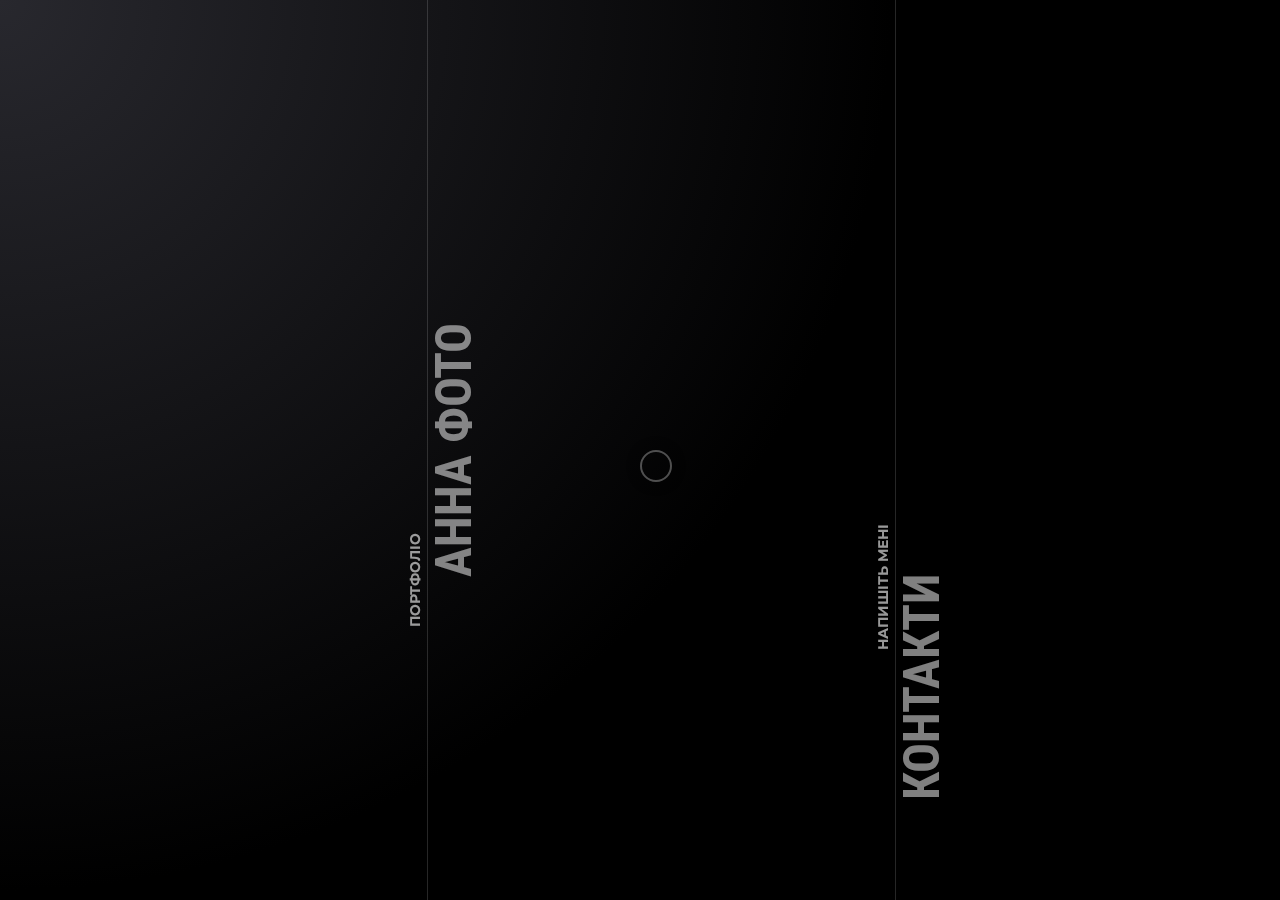
==== commit 34f79cba: "add developer" ====
--- a/index.html
+++ b/index.html
@@ -327,7 +327,8 @@
 				</ul>
 			</div>
 			<div class="ashade-footer__copyright">
-				Copyright &copy; 2020. All Rights Reserved.
+				
+				Зроблено з &#10084; Vall Bohdanovskyi
 			</div>
 		</div>
 	</footer>
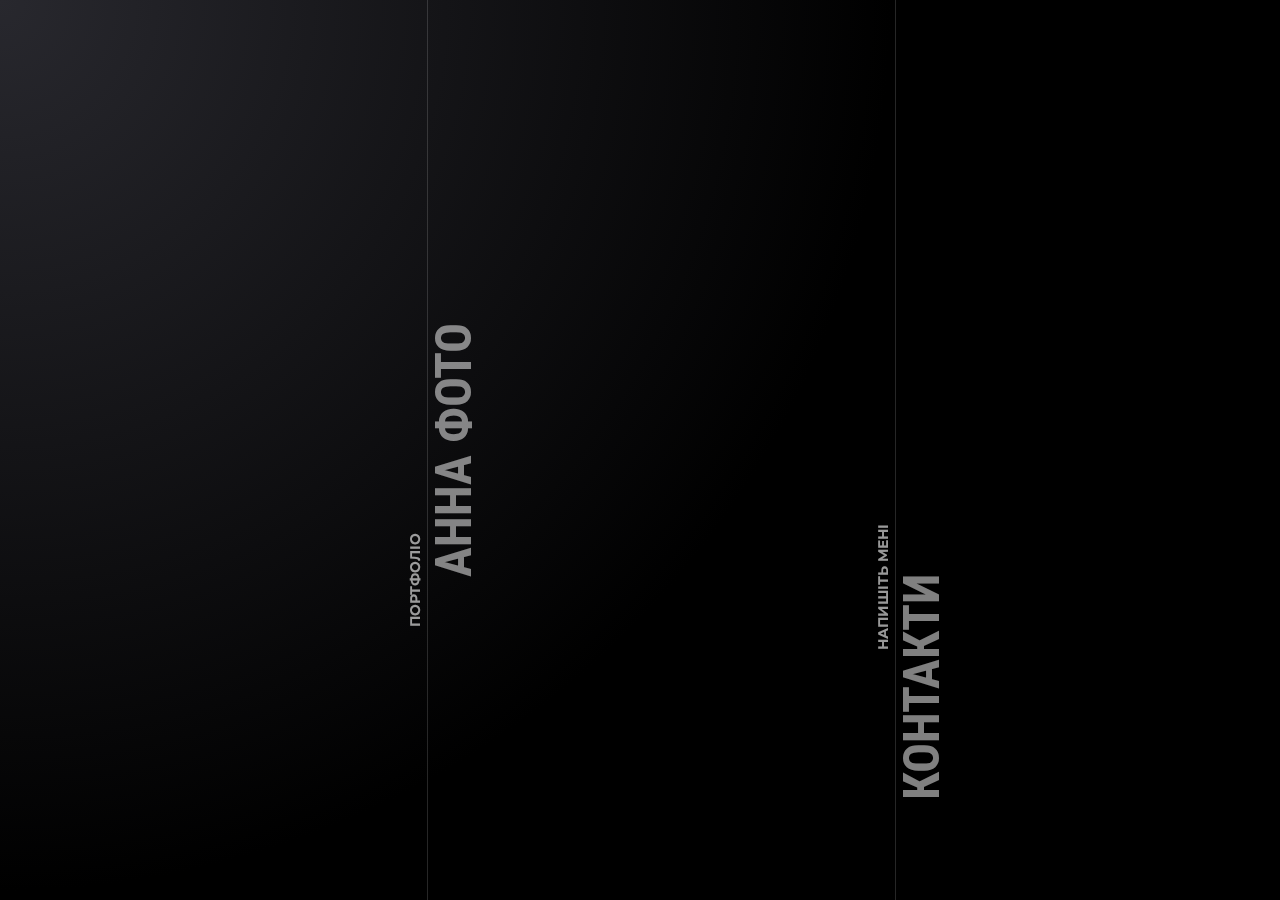
==== commit 439f6453: "add developer v.2" ====
--- a/index.html
+++ b/index.html
@@ -328,7 +328,7 @@
 			</div>
 			<div class="ashade-footer__copyright">
 				
-				Зроблено з &#10084; Vall Bohdanovskyi
+				Розробка сайтів Vall Bohdanovskyi
 			</div>
 		</div>
 	</footer>
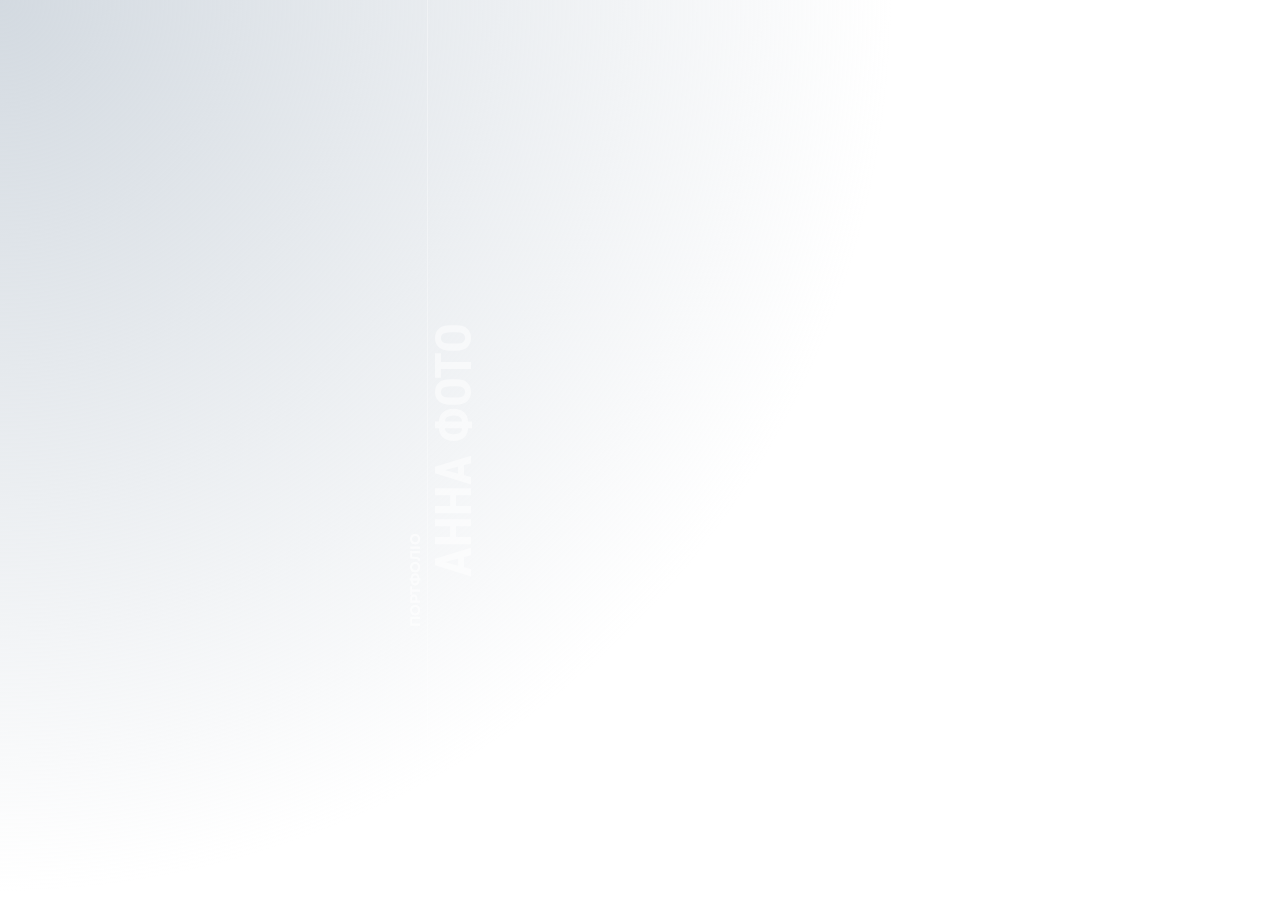
==== commit 9cc06686: "new menu" ====
--- a/index.html
+++ b/index.html
@@ -31,18 +31,27 @@
                         <li class="menu-item-has-children">
                             <a href="index.html">Головна</a>
                         </li>
-						<li class="menu-item-has-children">
-                            <a href="works.html">Портфоліо</a>
-                            <!-- <ul class="sub-menu">
-                                <li class="menu-item-has-children">
-                                    <a href="#">Ribbon</a>
-                                    <ul class="sub-menu">
-                                        <li><a href="works-ribbon-large.html">Ribbon Large</a></li>
-                                        <li><a href="works-ribbon-medium.html">Ribbon Medium</a></li>
-                                        <li><a href="works-ribbon-vertical.html">Ribbon Vertical</a></li>
-                                    </ul>
-                                </li>
-                                <li class="menu-item-has-children">
+                        <li class="menu-item-has-children">
+                            <a href="#">Портфоліо</a>
+                            <ul class="sub-menu">
+                                <li class="menu-item-has-children">
+                                    <a href="works.html">Портфоліо1</a>
+                                    
+                                </li>
+                                <li class="menu-item-has-children">
+                                    <a href="works3.html">Портфоліо2</a>
+                                    
+                                </li>
+                                
+                                <li class="menu-item-has-children">
+                                    <a href="gallery.html">галерея1</a>
+                                    
+                                </li>
+                                <li class="menu-item-has-children">
+                                    <a href="gallery2.html">галерея2</a>
+                                    
+                                </li>
+                                <!-- <li class="menu-item-has-children">
                                     <a href="#">Slider</a>
                                     <ul class="sub-menu">
                                         <li><a href="works-slider-parallax.html">Parallax Slider</a></li>
@@ -73,11 +82,11 @@
                                         <li><a href="works-adjusted-3columns.html">3 Columns</a></li>
                                         <li><a href="works-adjusted-4columns.html">4 Columns</a></li>
                                     </ul>
-                                </li>
-                            </ul> -->
+                                </li> -->
+                            </ul>
                         </li>
-						<li class="menu-item-has-children">
-                            <a href="#">Печать</a>
+                        <li class="menu-item-has-children">
+                            <a href="works2.html">Книги</a>
                             <!-- <ul class="sub-menu">
                                 <li class="menu-item-has-children">
                                     <a href="#">Grid</a>
@@ -127,13 +136,13 @@
                         <li class="menu-item-has-children">
                             <a href="about.html">Про мене</a>
                         </li>
-                        <li><a href="contacts.html">Контакти</a></li>
+                        <li><a href="blog.html">Блог</a></li>
                         <li>
-							<a href="#" class="ashade-aside-toggler">
-								<span class="ashade-aside-toggler__icon01"></span>
-								<span class="ashade-aside-toggler__icon02"></span>
-								<span class="ashade-aside-toggler__icon03"></span>
-							</a>
+                            <a href="#" class="ashade-aside-toggler">
+                                <span class="ashade-aside-toggler__icon01"></span>
+                                <span class="ashade-aside-toggler__icon02"></span>
+                                <span class="ashade-aside-toggler__icon03"></span>
+                            </a>
                         </li>
                     </ul>
                 </nav>
@@ -328,7 +337,7 @@
 			</div>
 			<div class="ashade-footer__copyright">
 				
-				Розробка сайтів Vall Bohdanovskyi
+				Розробка сайтів Валерій Богдановський
 			</div>
 		</div>
 	</footer>
--- a/css/line-awesome.css
+++ b/css/line-awesome.css
@@ -33,7 +33,9 @@
       -moz-osx-font-smoothing: grayscale;
       -webkit-font-smoothing: antialiased;
       font-smoothing: antialiased;
-  }
+      color: #fff;
+  }
+ 
   /* makes the font 33% larger relative to the icon container */
   .la-lg {
       font-size: 1.33333333em;
--- a/css/style.css
+++ b/css/style.css
@@ -74,7 +74,7 @@
 }
 body {
     overflow-x: hidden;
-    background: #000000;
+    /* background: #000000; */
     font-family: 'Montserrat', sans-serif;
     font-size: 16px;
     line-height: 28px;
@@ -101,7 +101,7 @@
     top: 0;
     width: 100vh;
     height: 100vh;
-    background: radial-gradient(ellipse at left top, #28282E 0%,#000000 70%);
+    background: radial-gradient(ellipse at left top, #23456733 0%,#fff 70%);
 }
 
 /* --- Overlays --- */
@@ -114,7 +114,7 @@
     width: 100%;
     height: 100%;
     z-index: 177;
-    background: rgba(0,0,0,0.85);
+    background: rgba(255,255,255,0.85);
     pointer-events: none;
     opacity: 0;
     transition: opacity 0.6s;
@@ -132,6 +132,38 @@
 .ashade-menu-fade .ashade-menu-overlay,
 .is-faded .ashade-home-block-overlay {
     opacity: 1;
+}
+
+.ashade-menu-fade nav.ashade-nav ul li a{
+	color: rgba(0,0,0,.7);
+	font-weight: 900;
+}
+
+.ashade-menu-fade nav.ashade-nav ul li.menu-item-has-children a:visited{
+	 /* Will override color (regardless of order) */
+  -webkit-text-stroke-width: 1px;
+  -webkit-text-stroke-color: black;
+	
+}
+
+
+.ashade-menu-fade nav.ashade-nav ul.main-menu li.current-menu-parent > a,
+.ashade-menu-fade nav.ashade-nav ul.main-menu li.current-menu-item > a,
+.ashade-menu-fade nav.ashade-nav ul.main-menu li.current-menu-ancestor > a {
+    /* text-shadow: 0 0 2px #000 !important; */
+}
+
+.ashade-menu-fade nav.ashade-nav ul li a:hover{
+	color: grey !important;
+	text-decoration: underline;
+}
+.ashade-menu-fade nav.ashade-nav ul li a
+{
+	color: grey !important;
+}
+
+.ashade-menu-fade a.ashade-aside-toggler span{
+	background: #000;
 }
 
 /* --- Grid --- */
@@ -500,7 +532,8 @@
 h2 {
     font-size: 50px;
     line-height: 55px;
-    margin: 0 0 28px 0;
+	margin: 0 0 28px 0;
+	
 }
 .ashade-albums-slider .ashade-album-item__explore span,
 .ashade-home-link span:first-child,
@@ -581,8 +614,10 @@
 a:hover,
 a:visited {
     text-decoration: none;
-    color: #fff;
-}
+	color: rgba(0,0,0,.7);
+	
+}
+
 ol,
 ul {
 	padding: 0 0 0 17px;
@@ -683,7 +718,7 @@
     margin: 0;
     font-family: 'Roboto', sans-serif;
     font-weight: 700;
-    color: #ffffff;
+    /* color: #ffffff; */
     text-transform: uppercase;
     font-size: 14px;
     line-height: 16px;
@@ -693,7 +728,7 @@
 }   
 input:hover,
 textarea:hover {
-    background: rgba(0,0,0,0.5);
+    background: rgba(255,255,255,0.5);
     border-color: #5C5C60;
 }
 input::-webkit-input-placeholder {
@@ -833,7 +868,7 @@
     border-radius: 1.5px;
     position: absolute;
     top: 13px;
-    background: #ffffff;
+	background: #fff;
     transform-origin: 50% 50%;
 }
 a.ashade-aside-toggler span:nth-child(1) {
@@ -859,7 +894,7 @@
     height: 2px;
     transition: transform 0.3s;
     transform-origin: 50% 50%;
-    background: #fff;
+    /* background: #fff; */
 }
 a.ashade-aside-toggler span:nth-child(2):before {
     transform: rotate(45deg) scaleX(1);
@@ -881,13 +916,16 @@
     margin: 0;
     list-style: none;
 }
+.ashade-home-template nav.ashade-nav ul li a{
+	color: #fff;
+}
 nav.ashade-nav ul li a {
     transition: color 0.3s;
-    color: rgba(255,255,255,0.5);
+    color: rgba(0,0,0,.7);
     font-size: 12px;
     line-height: 29px;
     font-family: 'Montserrat', sans-serif;
-    font-weight: 500;
+    font-weight: 800;
     text-transform: uppercase;
     display: block;
     letter-spacing: 0.6px;
@@ -961,6 +999,14 @@
 nav.ashade-nav ul.main-menu li.current-menu-ancestor > a {
     color: rgba(255,255,255,1);
 }
+
+a.ashade-learn-more{
+	color: #fff;
+}
+.ashade-menu-fade .menu-item-has-children a{
+	color: rgba(255,255,255,0.15);
+}
+
 
 
 /* 05. CONTENT
@@ -1025,7 +1071,7 @@
     content: '';
     width: 100%;
     height: 1px;
-    background: rgba(255,255,255,0.15);
+    background: rgba(0,0,0,0.35);
     position: absolute;
     left: 0;
     top: 23px;
@@ -1035,7 +1081,7 @@
     display: block;
     padding-left: 100px;
     margin: 0;
-    color: rgba(255,255,255,0.5);
+    color: rgba(46, 45, 45, 0.5) !important;
     font-family: 'Roboto Condensed', sans-serif;
     transition: padding 0.5s, opacity 0.5s;
 	opacity: 0;
@@ -1097,7 +1143,7 @@
     content: '';
     width: 100%;
     height: 1px;
-    background: rgba(255,255,255,0.15);
+    background: rgba(90, 70, 70, 0.35);
     position: absolute;
     left: 0;
     top: 21px;
@@ -1142,8 +1188,12 @@
 .has-to-top .ashade-back-wrap.is-loaded .ashade-back.is-to-top span:last-child {
     margin: 0;
     color: rgba(255,255,255,0.5);
-    transform: translateX(0px);
-}
+	transform: translateX(0px);
+	-webkit-text-fill-color: white; /* Will override color (regardless of order) */
+  -webkit-text-stroke-width: 1px;
+  -webkit-text-stroke-color: rgba(0, 0, 0, .3);
+}
+
 
 /* Hover State */
 .ashade-back-wrap.is-loaded .ashade-back.is-to-top:hover span:first-child,
@@ -1187,6 +1237,18 @@
 
 /* 06. FOOTER
    ---------- */
+
+
+
+
+
+.ashade-content-shown nav.ashade-nav ul li a{	   
+	color: rgba(0,0,0,.7) !important;
+}
+
+.ashade-content-shown a.ashade-aside-toggler span{
+	background: rgba(0,0,0,.7) !important;
+}
 footer#ashade-footer {
     position: relative;
     z-index: 5;
@@ -1216,12 +1278,22 @@
     letter-spacing: 0.6px;
     padding: 25px 50px 26px 50px;
 }
+
+
+
+
 .ashade-footer-inner a {
-    transition: color 0.3s;
-    color: rgba(255, 255, 255, 0.5);
+	transition: color 0.3s;
+	color: rgba(0, 0, 0, 1);
+
+}
+
+.ashade-home-template .ashade-footer-inner a{
+	color: rgba(255, 255, 255, 0.5);
+
 }
 .ashade-footer-inner a:hover {
-    color: rgba(255, 255, 255, 1);
+    text-decoration: underline;
 }
 .ashade-footer-inner ul {
     padding: 0;
@@ -1240,6 +1312,13 @@
 .ashade-footer__copyright {
     text-transform: uppercase;
     cursor: default;
+}
+.ashade-footer__copyright{
+	color: rgba(0,0,0,.7);
+}
+.ashade-home-template .ashade-footer__copyright{
+	color: rgba(255, 255, 255, 0.5);
+	
 }
 
 /* 07. ASIDE BAR
@@ -1313,7 +1392,7 @@
 	transform: rotate(-45deg);
 }
 .ashade-aside-close:hover {
-	color: #ffffff;
+	color: #000;
 }
 .ashade-aside-close:hover:before,
 .ashade-aside-close:hover:after {
@@ -1401,7 +1480,7 @@
 /* 08. HOME TEMPLATE
    ----------------- */
 .ashade-home-background {
-	opacity: 0.75;
+	opacity: 1;
 	transition: left 0.5s;
 }
 .ashade-home-background video {
@@ -1450,7 +1529,7 @@
     content: '';
     width: 100%;
     height: 1px;
-    background: rgba(255,255,255,0.15);
+    background: rgba(255,255,255,0.35);
     position: absolute;
     left: 0;
     top: 21px;
@@ -1648,6 +1727,7 @@
 }
 .ashade-album-item .ashade-album-item__image {
 	overflow: hidden;
+	box-shadow: 5px 1px 10px black;
 }
 .ashade-album-item img {
 	width: 100%;
@@ -1697,6 +1777,10 @@
 .ashade-albums-template--carousel .ashade-albums-carousel-wrap div.ashade-album-item {
 	display: inline-block;
 	transition: opacity 0.5s, transform 0.5s;
+	
+}
+.ashade-album-item__inner{
+	box-shadow: 5px 5px 5px;
 }
 .ashade-albums-template--carousel .ashade-albums-carousel.is-hovered div.ashade-album-item {
 	opacity: 0.25;
@@ -1845,14 +1929,14 @@
 .ashade-albums-carousel-progress {
 	width: 33.33vw;
 	height: 1px;
-	background: #313133;
+	background: rgba(0,0,0,.1);
 	border-radius: 1px;
 	position: absolute;
 	left: 33.33vw;
 	top: calc(75vh + 100px);
 }
 .ashade-albums-carousel-progress > div {
-	background: #ffffff;
+	background: #7889b9;
 	width: 0;
 	height: 2px;
 	border-radius: 1px;
@@ -2217,7 +2301,8 @@
     transition: color 0.3s;
 }
 .ashade-contact-details__list a:hover {
-    color: #ffffff;
+	/* color: #ffffff; */
+	text-decoration: underline;
 }
 .ashade-contact-icon {
     width: 40px;
@@ -2231,6 +2316,7 @@
 	position: absolute;
 	left: 0;
 	top: 0;
+	color: #5C5C60;
 }
 .ashade-contact-socials a {
     display: inline-block;
--- a/css/responsive.css
+++ b/css/responsive.css
@@ -562,7 +562,7 @@
 		top: 0;
 		width: 384px;
 		height: 100%;
-		background: #000000;
+		background: rgba(255,255,255,1);
 		display: block;
 		z-index: 333;
 		pointer-events: none;
@@ -628,11 +628,14 @@
 		display: none!important;
 	}
 	nav.ashade-mobile-menu ul.main-menu li a {
-		color: rgba(255,255,255,0.5);
+		color: rgba(0,0,0,.7);
 		display: block;
+
 	}
 	nav.ashade-mobile-menu ul.main-menu > li > a {
 		margin-bottom: 10px;
+		text-shadow: 2px 2px 3px rgba(0,0,0,.3);
+		color: black;
 	}
 	nav.ashade-mobile-menu ul.main-menu li.current-menu-parent > a,
 	nav.ashade-mobile-menu ul.main-menu li.current-menu-item > a,
@@ -659,12 +662,12 @@
 		position: absolute;
 		right: 0;
 		top: 0;
-		color: rgba(255, 255, 255, 0.5);
+		/* color: rgba(255, 255, 255, 0.5); */
 		font-size: 24px;
 		line-height: 30px;
 		font-family: "LineAwesome";
 		transition: color 0.3s;
-		color: #fff;
+		color: #000;
 		content: '\f191';
 		text-align: right;
 	}
@@ -681,6 +684,10 @@
 	.ashade-mobile-menu-shown header#ashade-header {
 		pointer-events: none;
 		transform: translateX(-192px);
+	}
+
+	a.ashade-aside-toggler span{
+		background: #fff;
 	}
 	
 	/* --- Contact Form --- */
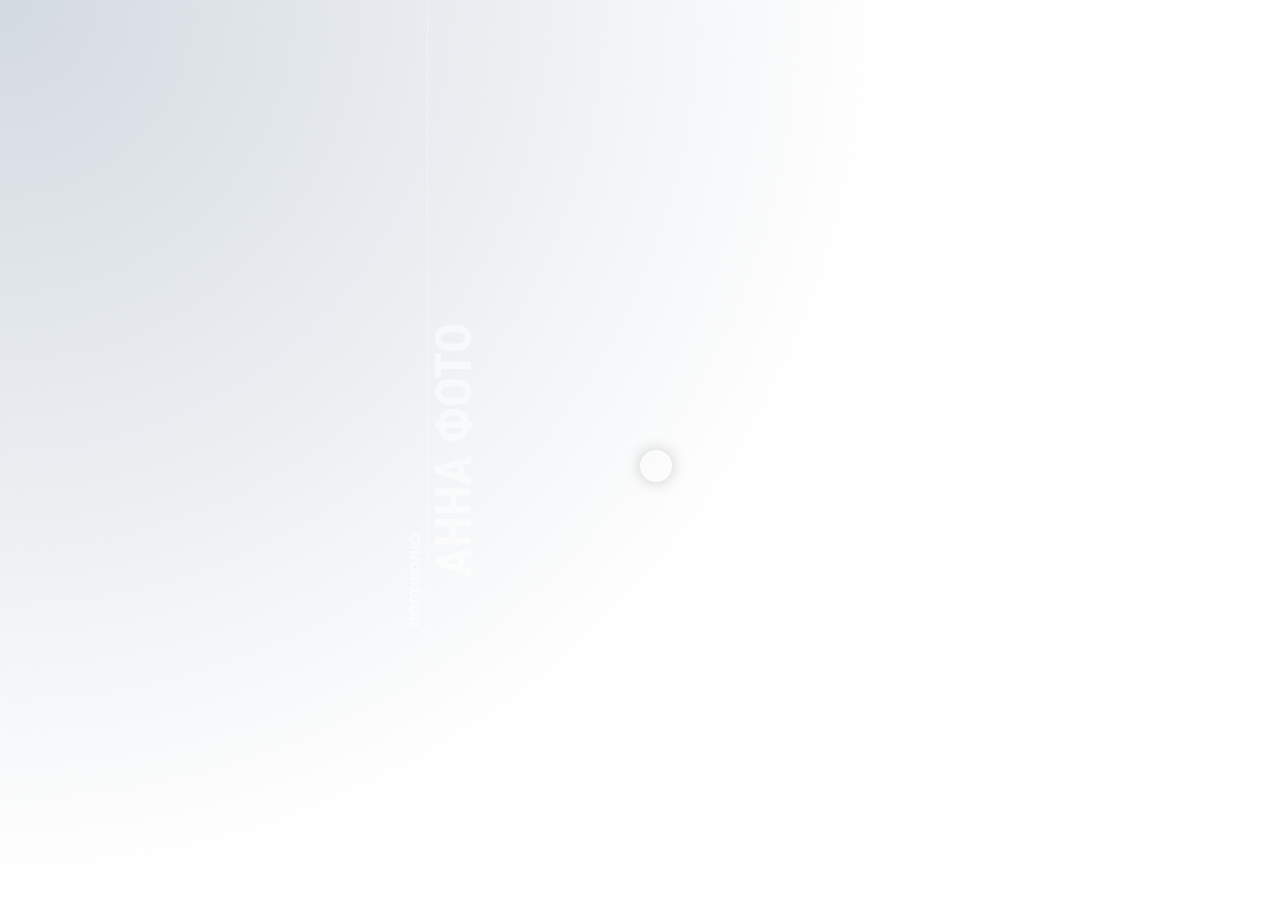
==== commit 4e7a97bb: "new menu V2" ====
--- a/index.html
+++ b/index.html
@@ -25,7 +25,7 @@
                 	<img src="img/logo.png" alt="Ashade Logo" width="128" height="110">
                 </a>
             </div>
-            <div class="ashade-nav-block">
+             <div class="ashade-nav-block">
                 <nav class="ashade-nav">
                     <ul class="main-menu">
                         <li class="menu-item-has-children">
@@ -34,105 +34,22 @@
                         <li class="menu-item-has-children">
                             <a href="#">Портфоліо</a>
                             <ul class="sub-menu">
+                                
                                 <li class="menu-item-has-children">
-                                    <a href="works.html">Портфоліо1</a>
-                                    
-                                </li>
-                                <li class="menu-item-has-children">
-                                    <a href="works3.html">Портфоліо2</a>
+                                    <a href="works3.html">Портфоліо</a>
                                     
                                 </li>
                                 
+                                
                                 <li class="menu-item-has-children">
-                                    <a href="gallery.html">галерея1</a>
+                                    <a href="gallery2.html">галерея</a>
                                     
                                 </li>
-                                <li class="menu-item-has-children">
-                                    <a href="gallery2.html">галерея2</a>
-                                    
-                                </li>
-                                <!-- <li class="menu-item-has-children">
-                                    <a href="#">Slider</a>
-                                    <ul class="sub-menu">
-                                        <li><a href="works-slider-parallax.html">Parallax Slider</a></li>
-                                        <li><a href="works-slider-simple.html">Simple Slider</a></li>
-                                        <li><a href="works-slider-fade.html">Fade Slider</a></li>
-                                    </ul>
-                                </li>
-                                <li class="menu-item-has-children">
-                                    <a href="#">Grid</a>
-                                    <ul class="sub-menu">
-                                        <li><a href="works-grid-2columns.html">2 Columns</a></li>
-                                        <li><a href="works-grid-3columns.html">3 Columns</a></li>
-                                        <li><a href="works-grid-4columns.html">4 Columns</a></li>
-                                    </ul>
-                                </li>
-                                <li class="menu-item-has-children">
-                                    <a href="#">Masonry</a>
-                                    <ul class="sub-menu">
-                                        <li><a href="works-masonry-2columns.html">2 Columns</a></li>
-                                        <li><a href="works-masonry-3columns.html">3 Columns</a></li>
-                                        <li><a href="works-masonry-4columns.html">4 Columns</a></li>
-                                    </ul>
-                                </li>
-                                <li class="menu-item-has-children">
-                                    <a href="#">Adjusted</a>
-                                    <ul class="sub-menu">
-                                        <li><a href="works-adjusted-2columns.html">2 Columns</a></li>
-                                        <li><a href="works-adjusted-3columns.html">3 Columns</a></li>
-                                        <li><a href="works-adjusted-4columns.html">4 Columns</a></li>
-                                    </ul>
-                                </li> -->
-                            </ul>
+                              </ul>
                         </li>
                         <li class="menu-item-has-children">
                             <a href="works2.html">Книги</a>
-                            <!-- <ul class="sub-menu">
-                                <li class="menu-item-has-children">
-                                    <a href="#">Grid</a>
-                                    <ul class="sub-menu">
-                                        <li><a href="gallery-grid-2columns.html">2 Columns</a></li>
-                                        <li><a href="gallery-grid-3columns.html">3 Columns</a></li>
-                                        <li><a href="gallery-grid-4columns.html">4 Columns</a></li>
-                                    </ul>
-                                </li>
-                                <li class="menu-item-has-children">
-                                    <a href="#">Masonry</a>
-                                    <ul class="sub-menu">
-                                        <li><a href="gallery-masonry-2columns.html">2 Columns</a></li>
-                                        <li><a href="gallery-masonry-3columns.html">3 Columns</a></li>
-                                        <li><a href="gallery-masonry-4columns.html">4 Columns</a></li>
-                                    </ul>
-                                </li>
-                                <li class="menu-item-has-children">
-                                    <a href="#">Adjusted</a>
-                                    <ul class="sub-menu">
-                                        <li><a href="gallery-adjusted-2columns.html">2 Columns</a></li>
-                                        <li><a href="gallery-adjusted-3columns.html">3 Columns</a></li>
-                                        <li><a href="gallery-adjusted-4columns.html">4 Columns</a></li>
-                                    </ul>
-                                </li>
-                                <li class="menu-item-has-children">
-                                    <a href="#">Ribbon</a>
-                                    <ul class="sub-menu">
-                                        <li><a href="gallery-ribbon-large.html">Ribbon Large</a></li>
-                                        <li><a href="gallery-ribbon-medium.html">Ribbon Medium</a></li>
-                                        <li><a href="gallery-ribbon-vertical.html">Ribbon Vertical</a></li>
-                                    </ul>
-                                </li>
-                                <li class="menu-item-has-children">
-                                    <a href="#">Slider</a>
-                                    <ul class="sub-menu">
-                                        <li><a href="gallery-slider-parallax.html">Parallax Slider</a></li>
-                                        <li><a href="gallery-slider-simple.html">Simple Slider</a></li>
-                                        <li><a href="gallery-slider-fade.html">Fade Slider</a></li>
-                                    </ul>
-                                </li>
-                                <li><a href="gallery-justified.html">Justified</a></li>
-                                <li><a href="gallery-bricks-1x2.html">Bricks 1x2</a></li>
-                                <li><a href="gallery-bricks-2x3.html">Bricks 2x3</a></li>
-                            </ul> -->
-                        </li>
+                             </li>
                         <li class="menu-item-has-children">
                             <a href="about.html">Про мене</a>
                         </li>
